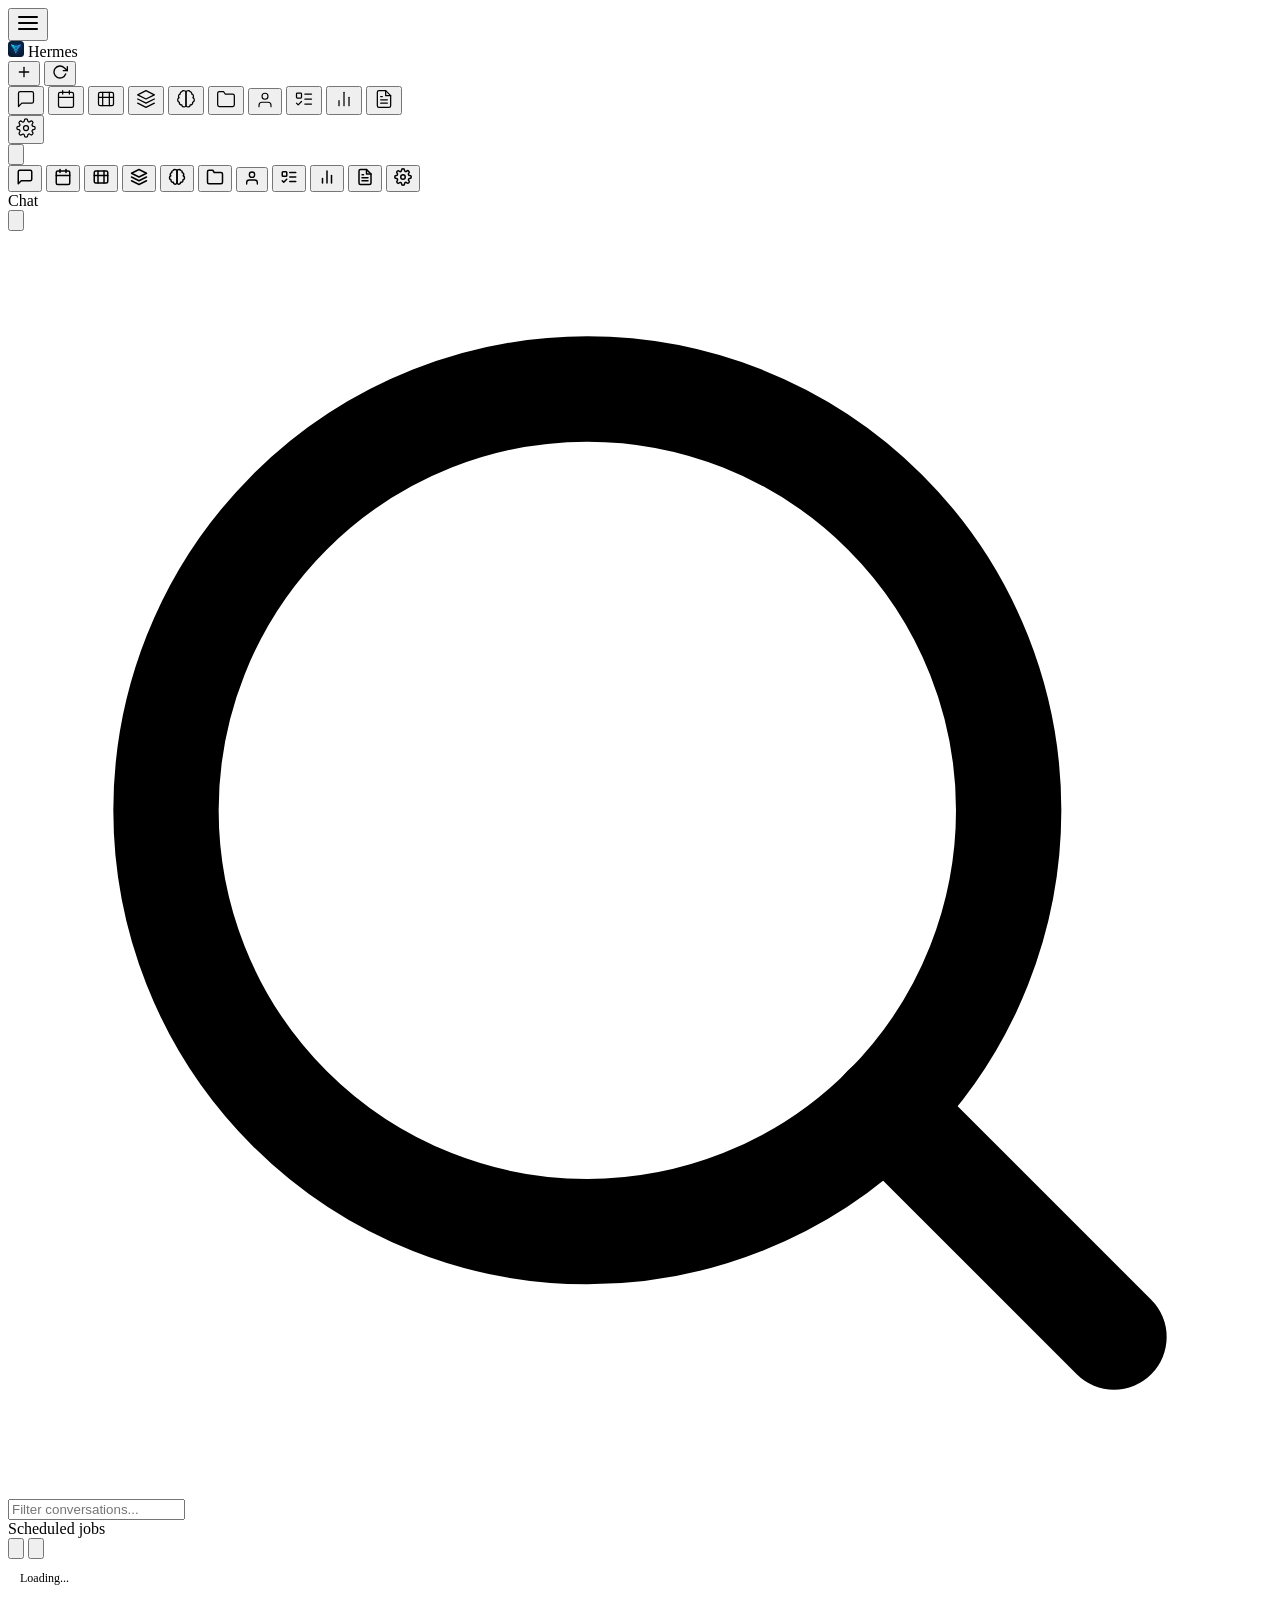
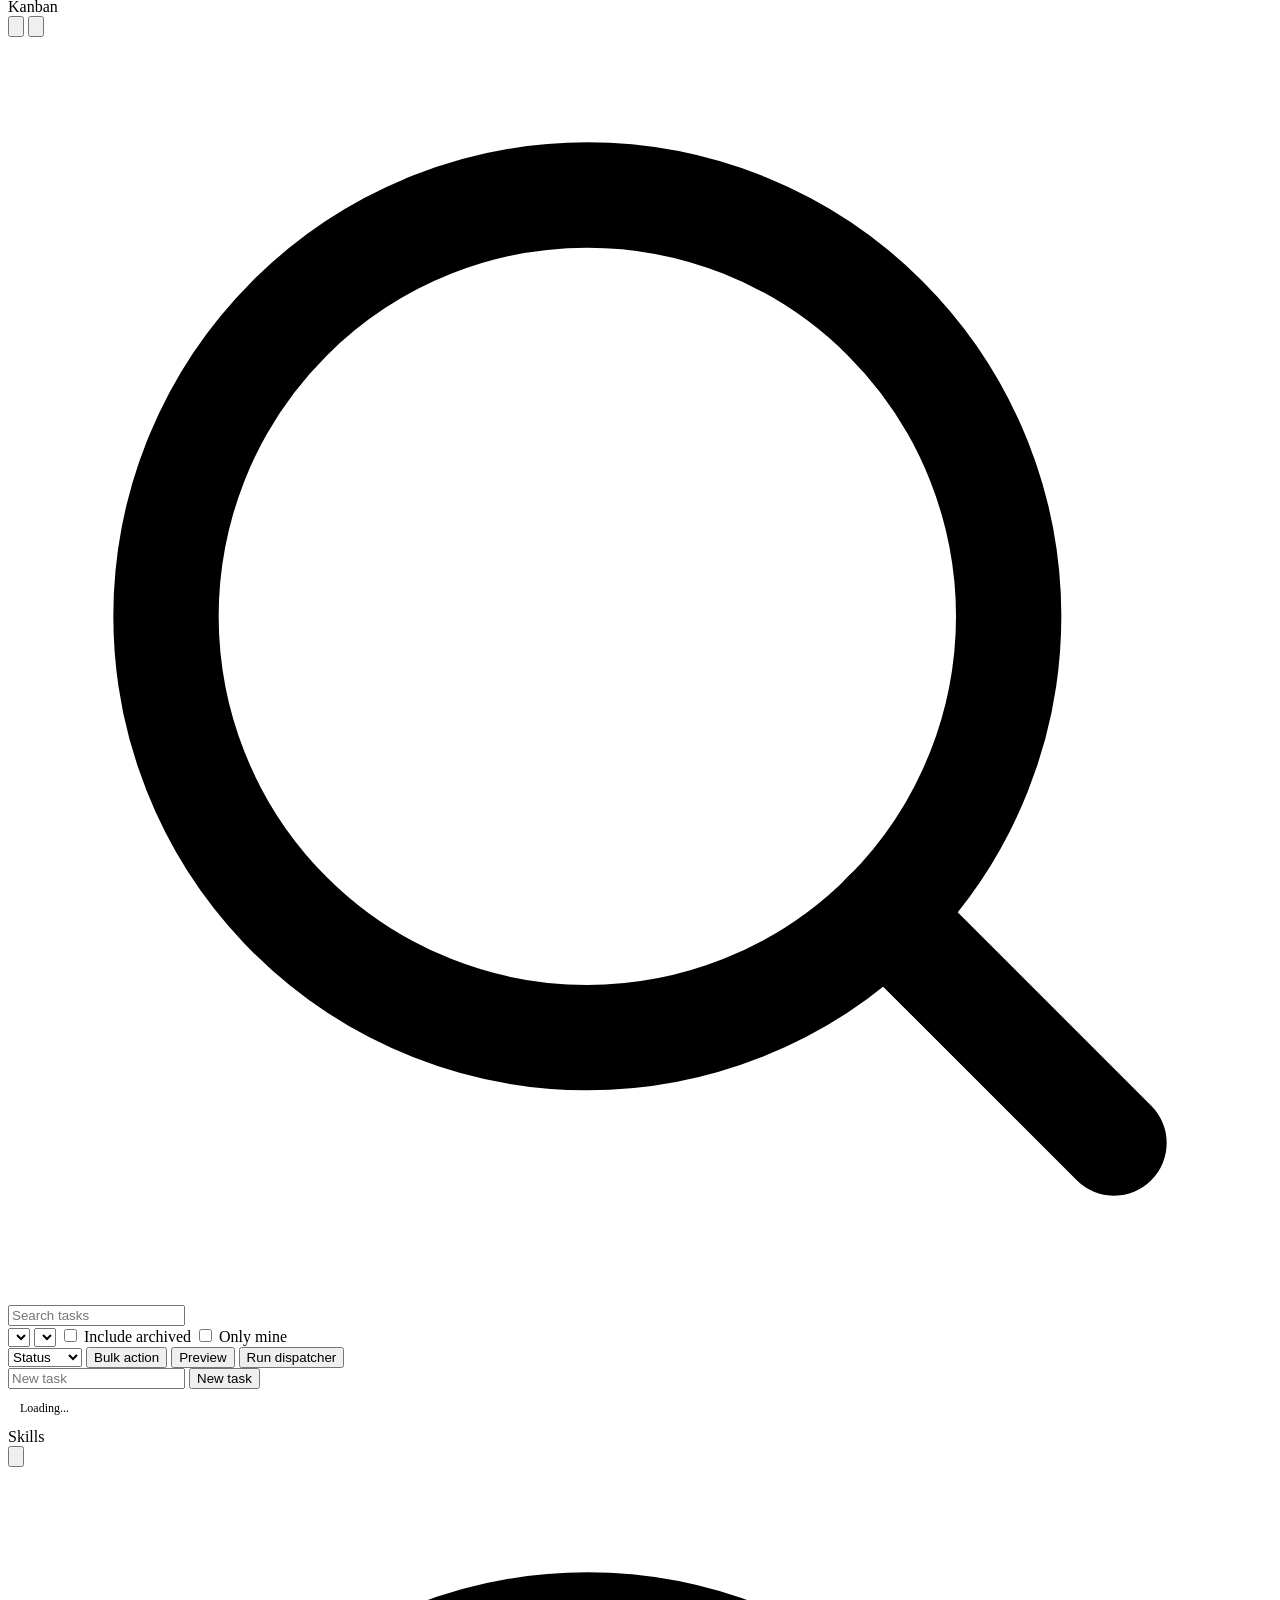
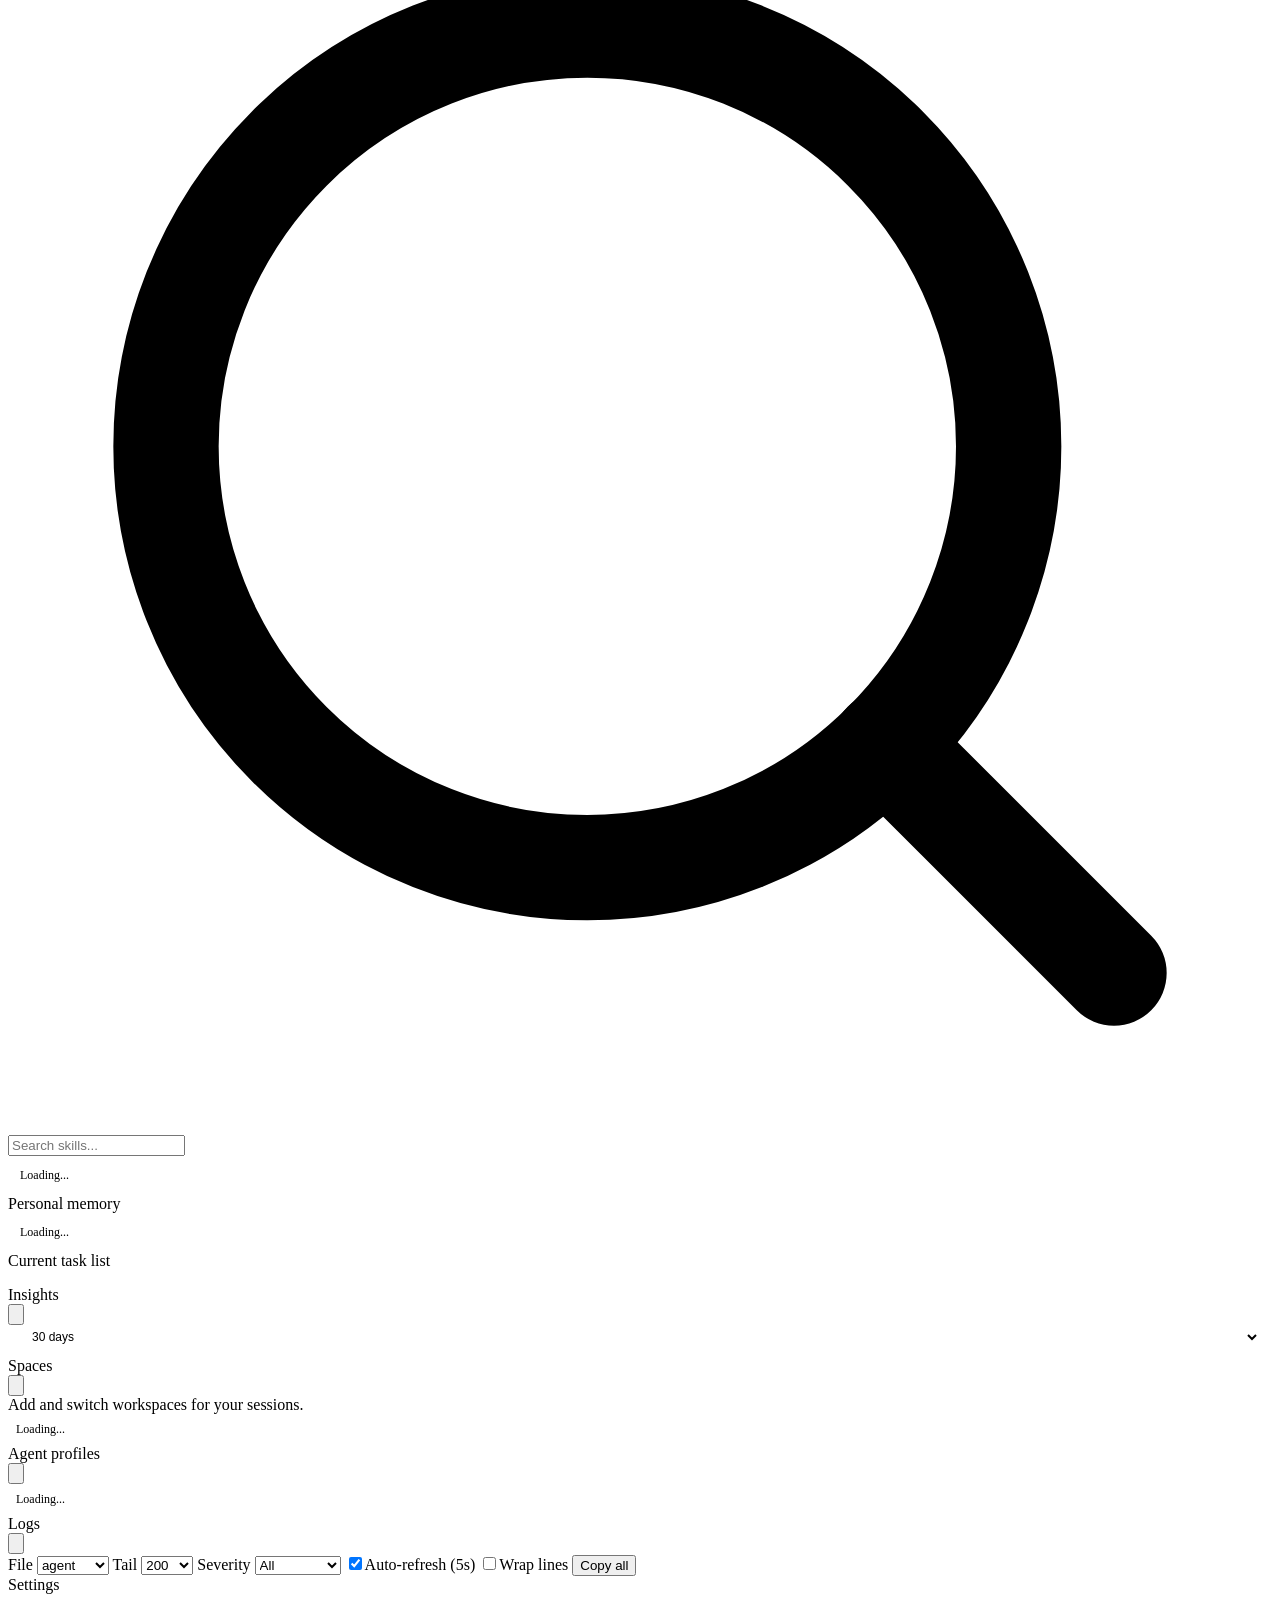
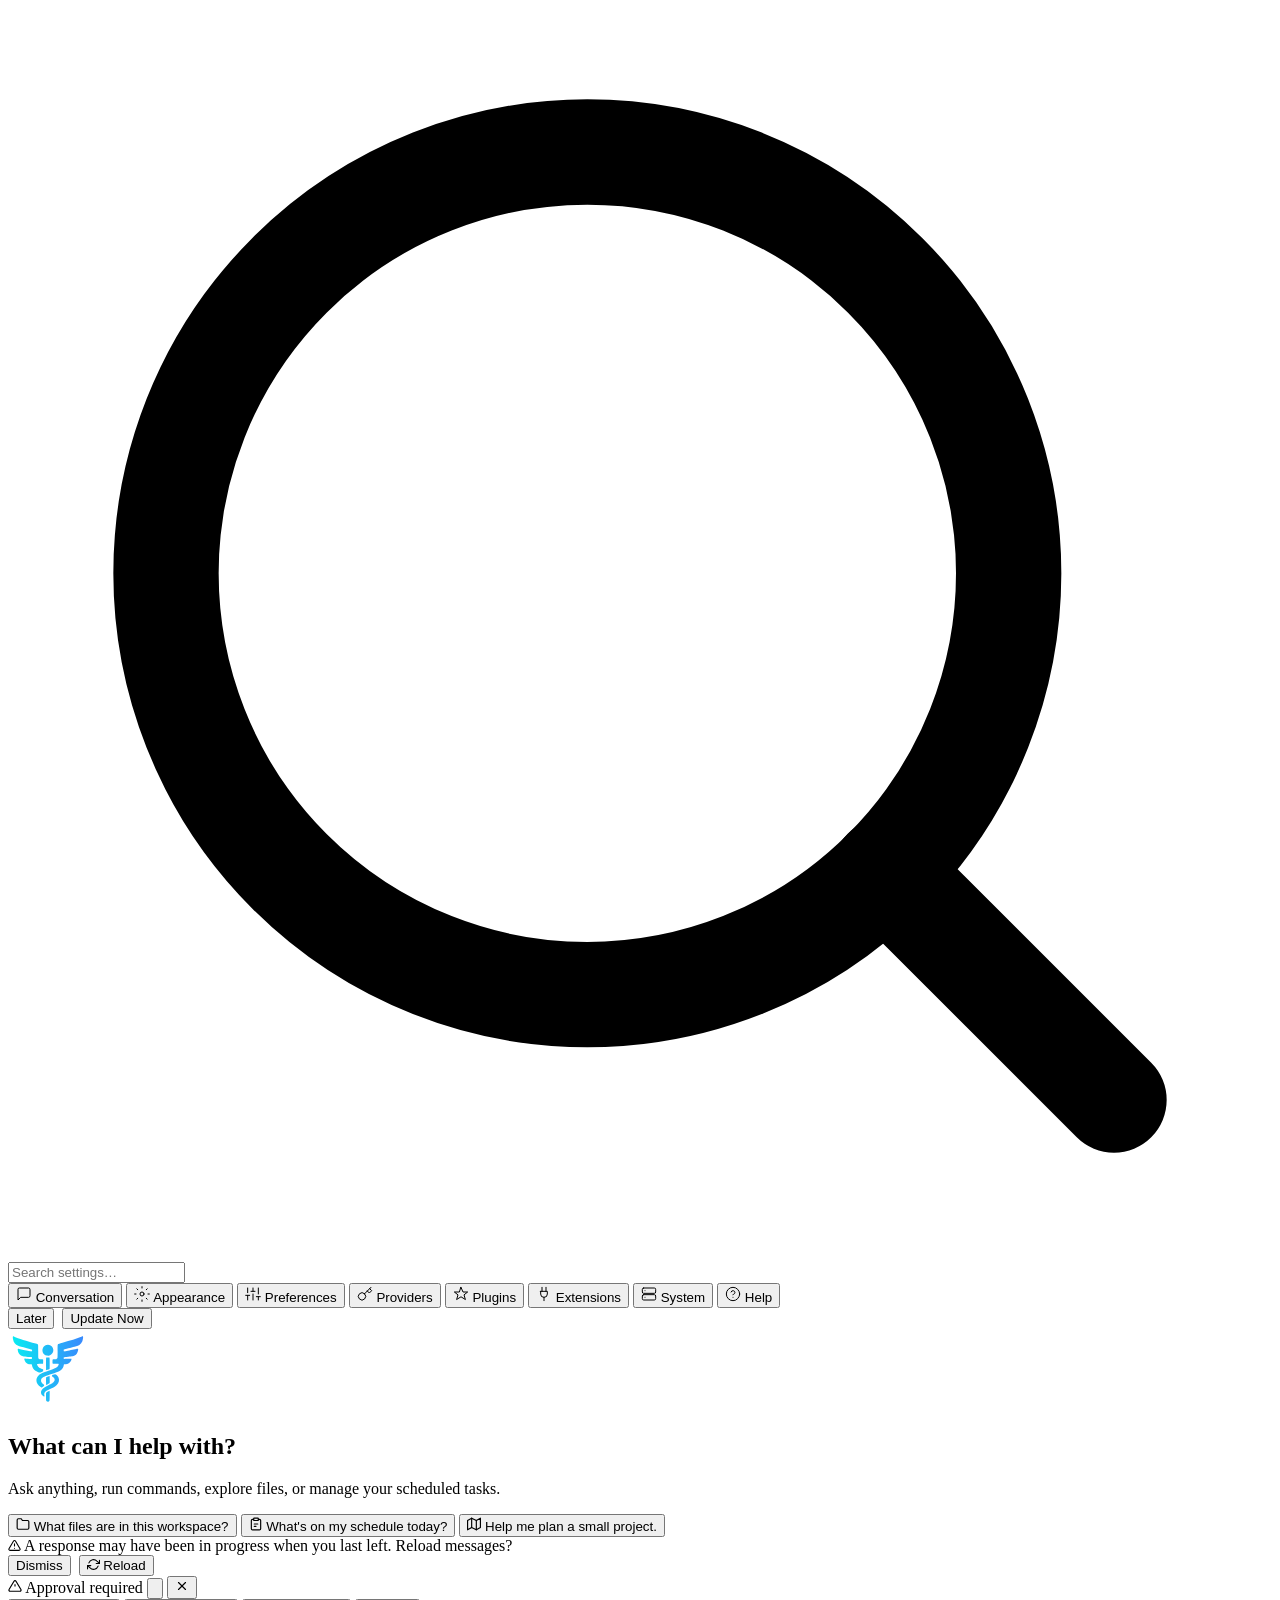
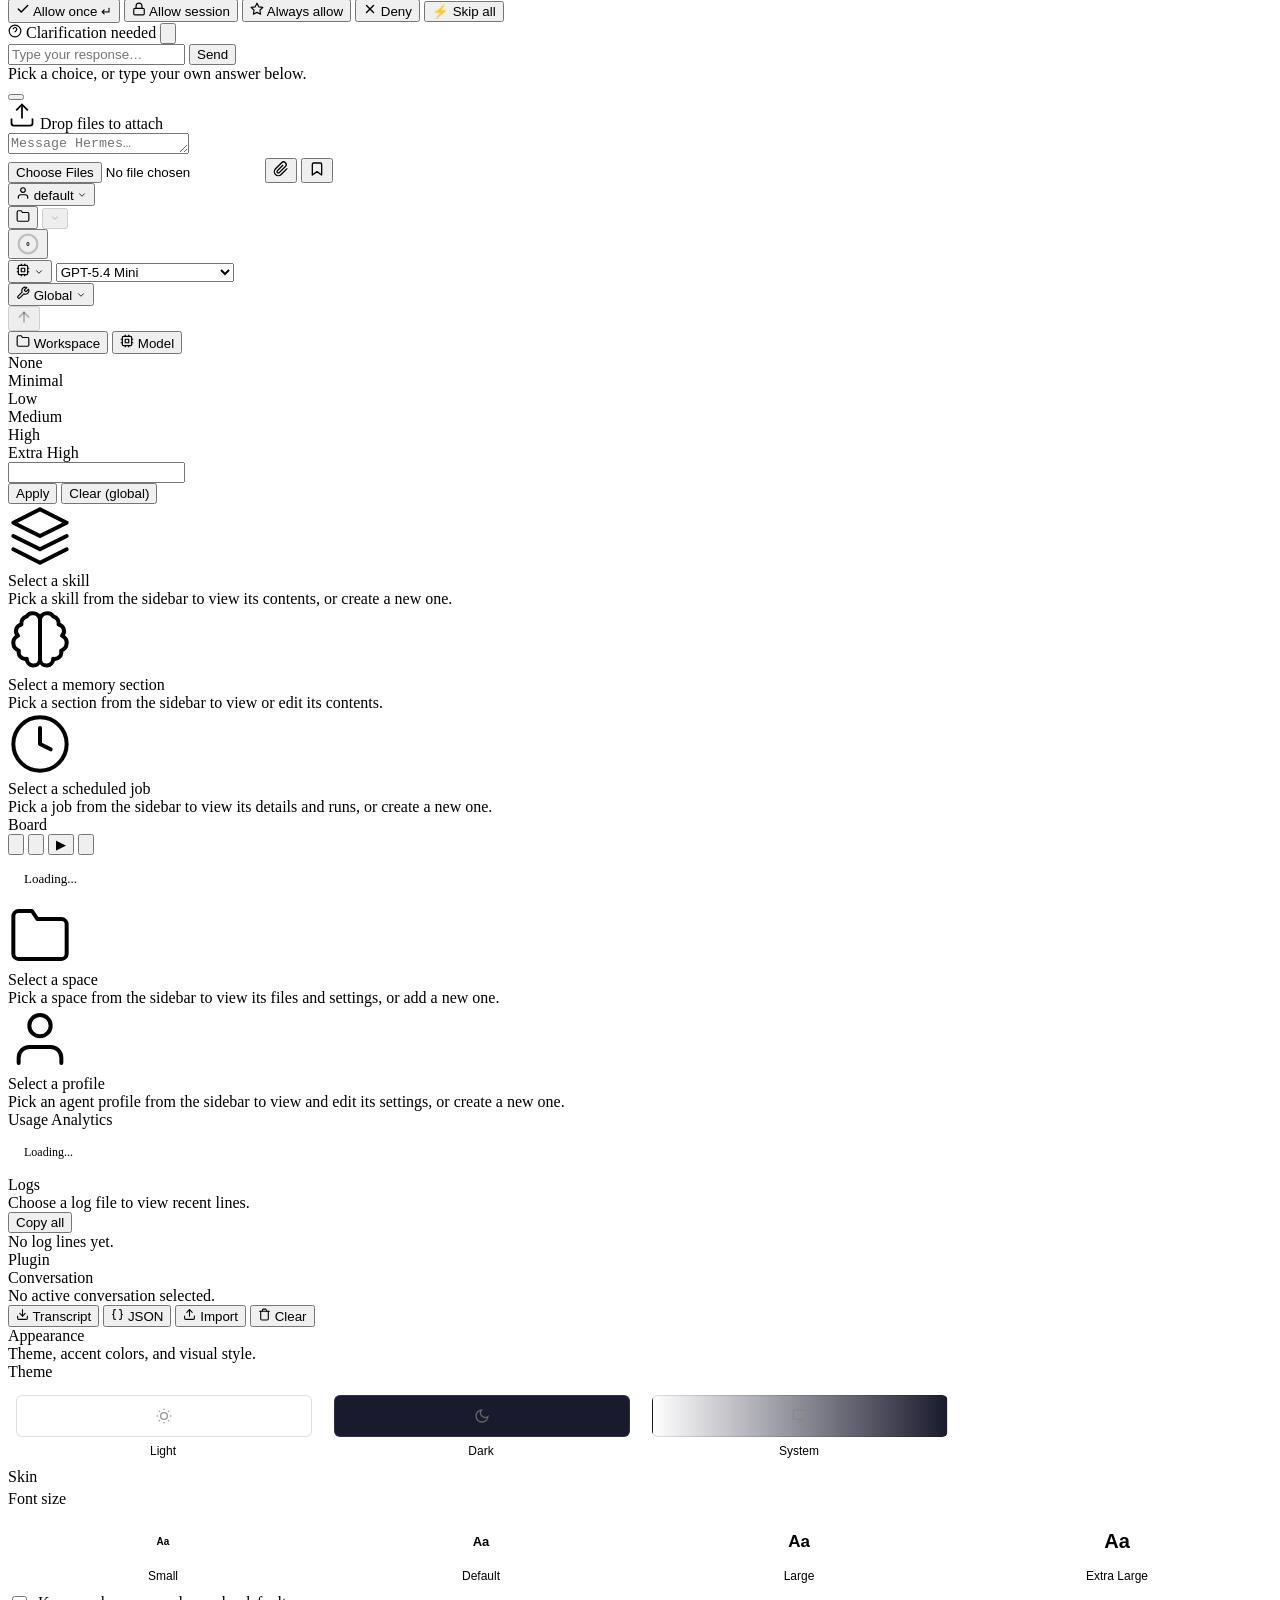
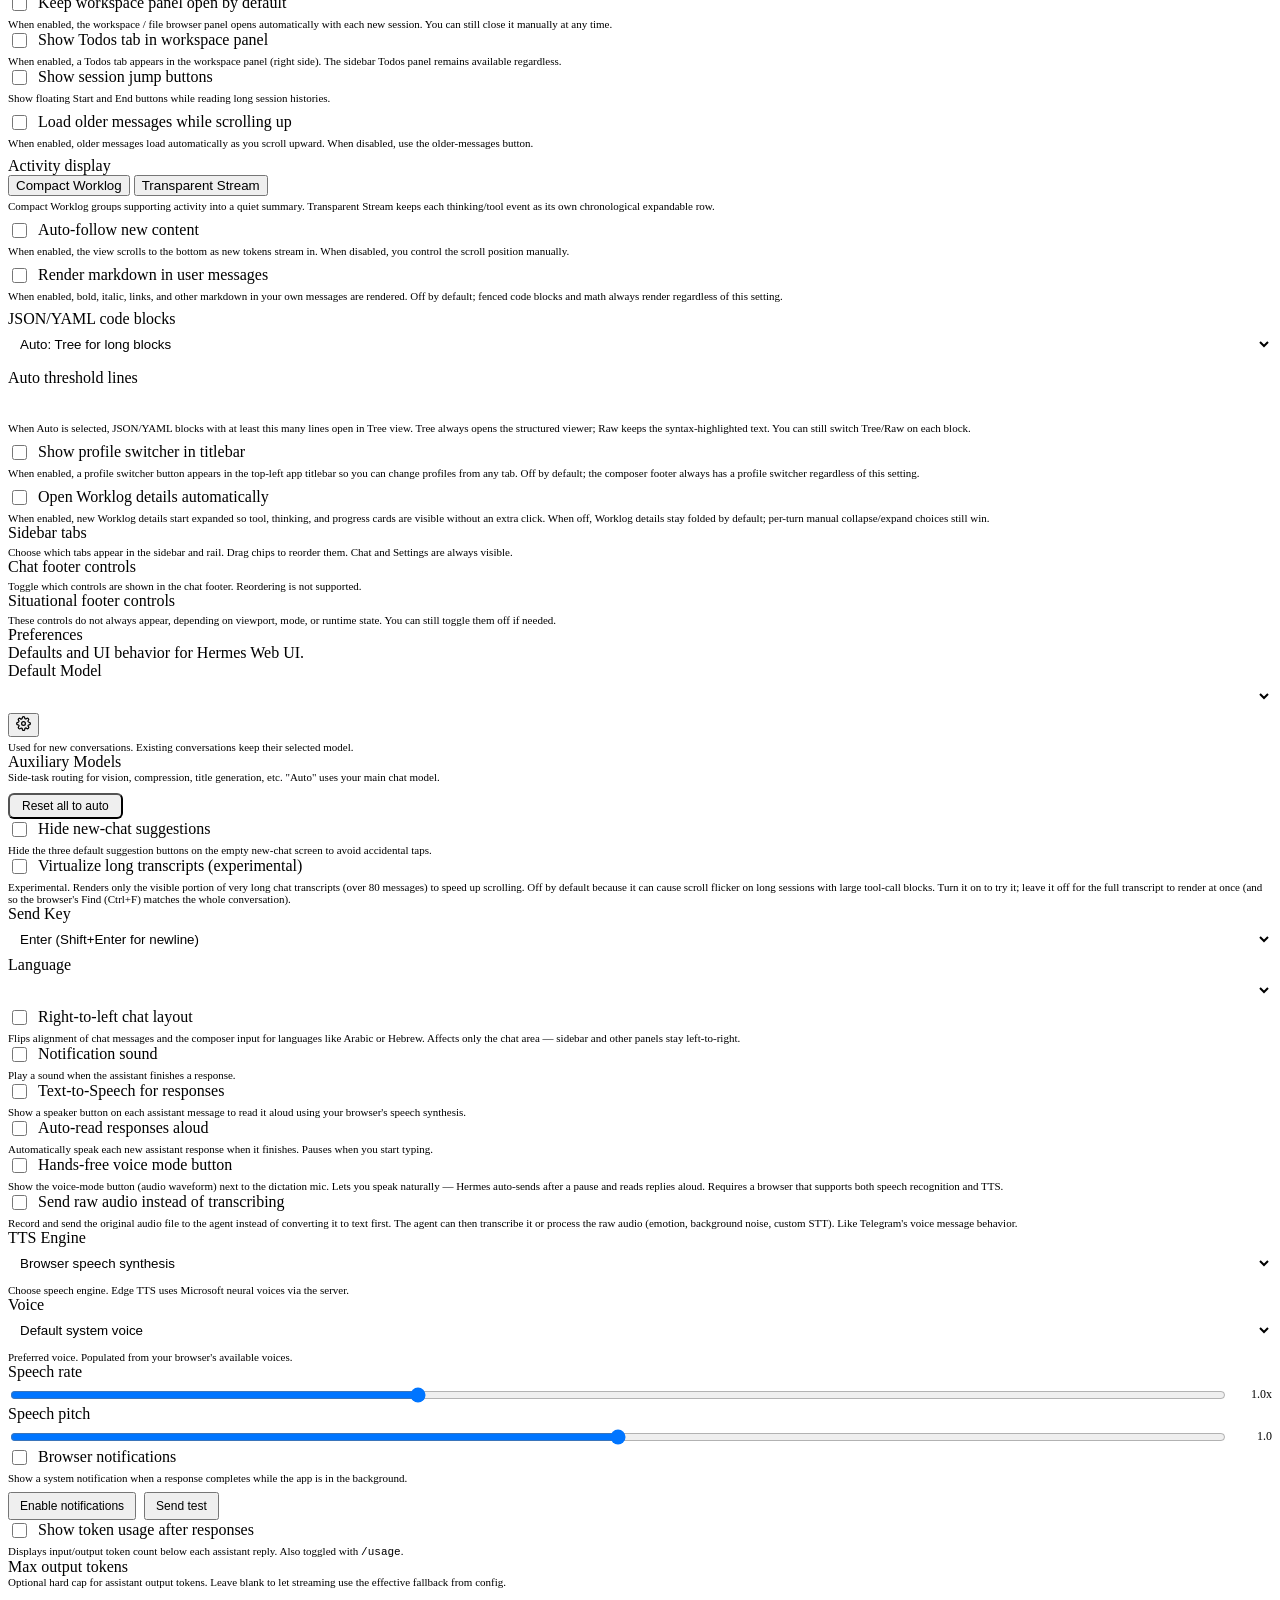
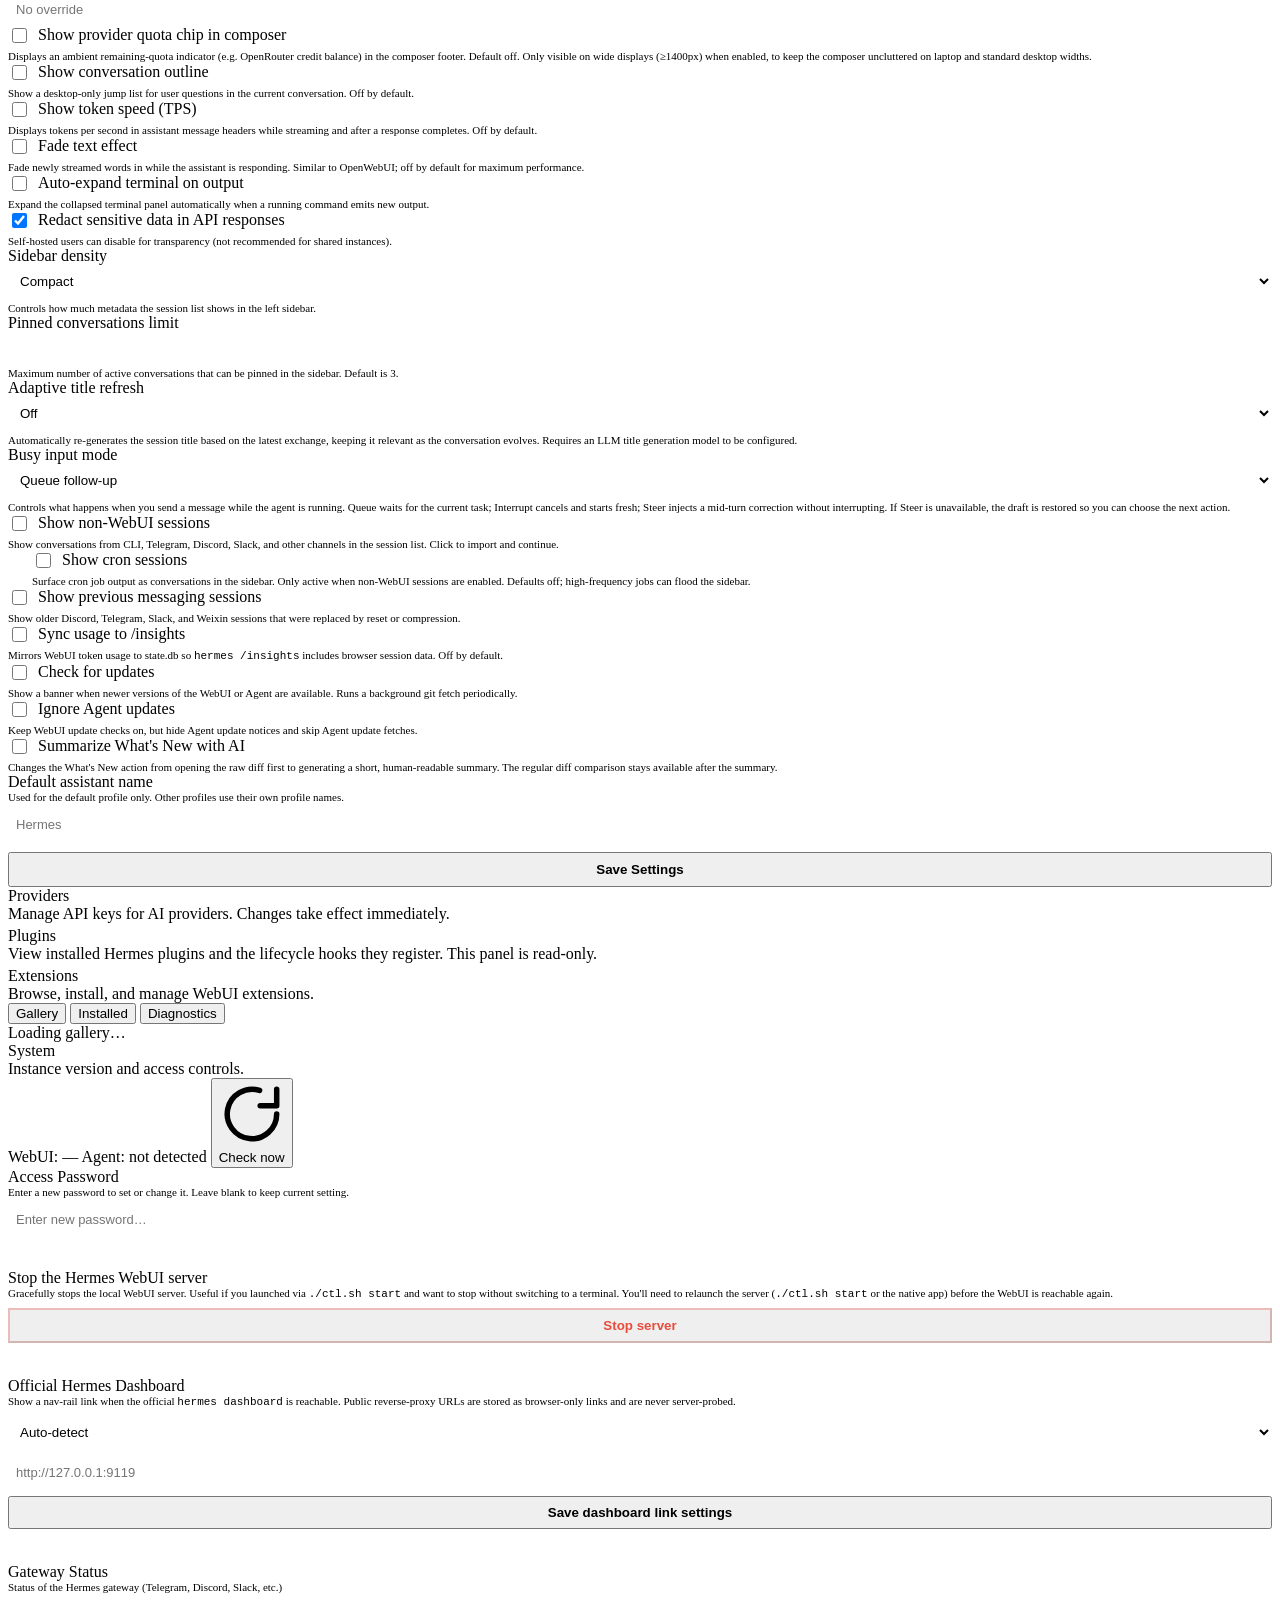
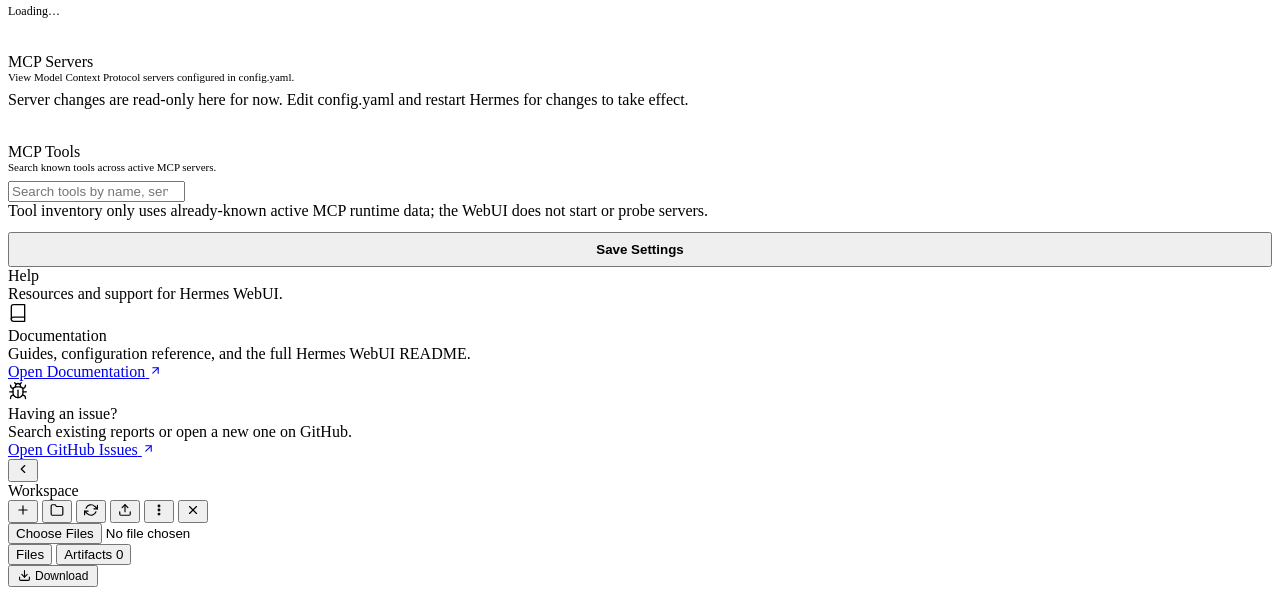
==== static/index.html @ 6e582530 "Merge origin/master: resolve server.py conflict, keep memory reaper threads" ====
<!doctype html>
<html lang="en">
<head>
<meta charset="utf-8">
<meta name="viewport" content="width=device-width, initial-scale=1, maximum-scale=1, user-scalable=no">
<title>Hermes</title>
<!-- base href enables subpath mount support; all static paths must stay relative (no leading slash).
     MUST appear before manifest/favicon links so browsers resolve relative URLs against the
     correct base when the page is served from /session/<id> routes. See #2226. -->
<script>(function(){var path=location.pathname,marker='/session/',i=path.indexOf(marker),p;i>=0?p=(path.slice(0,i+1)||'/'):p=(path.endsWith('/')?path:(path.replace(/\/[^\/]*$/,'/')||'/'));document.write('<base href="'+location.origin+p+'">');})()</script>
<link rel="icon" type="image/svg+xml" href="static/favicon.svg">
<link rel="icon" type="image/png" sizes="32x32" href="static/favicon-32.png">
<link rel="shortcut icon" href="static/favicon.ico">
<link rel="manifest" href="manifest.json" crossorigin="use-credentials">
<meta name="mobile-web-app-capable" content="yes">
<meta name="apple-mobile-web-app-capable" content="yes">
<meta name="apple-mobile-web-app-status-bar-style" content="black-translucent">
<meta name="apple-mobile-web-app-title" content="Hermes">
<link rel="apple-touch-icon" sizes="512x512" href="static/apple-touch-icon.png">
<script>(function(){try{var themes={light:1,dark:1,system:1},skins={codex:1,terracotta:1,default:1,ares:1,mono:1,graphite:1,github:1,slate:1,poseidon:1,sisyphus:1,charizard:1,sienna:1,catppuccin:1,hepburn:1,nous:1,'geist-contrast':1,neon:1,zeus:1,'verdigris':1},legacy={slate:['dark','slate'],solarized:['dark','poseidon'],monokai:['dark','sisyphus'],nord:['dark','slate'],oled:['dark','default']},t=(localStorage.getItem('hermes-theme')||'dark').toLowerCase(),s=(localStorage.getItem('hermes-skin')||'').toLowerCase(),m=legacy[t],theme=m?m[0]:(themes[t]?t:'dark');var pendingExt=s&&s!=='default'&&!skins[s]&&!legacy[s];var skin=skins[s]?s:(pendingExt?s:(m?m[1]:'default'));localStorage.setItem('hermes-theme',theme);localStorage.setItem('hermes-skin',skin);if(theme==='system')theme=window.matchMedia('(prefers-color-scheme:dark)').matches?'dark':'light';if(theme==='dark')document.documentElement.classList.add('dark');if(skin!=='default')document.documentElement.dataset.skin=skin;}catch(e){document.documentElement.classList.add('dark');}})()</script>
<script>(function(){try{var fs=localStorage.getItem('hermes-font-size');if(fs&&fs!=='default')document.documentElement.dataset.fontSize=fs;}catch(e){}})()</script>
<!-- theme-color: surfaces the active app chrome color to native status bars (Safari status bar, PWA, native WKWebView wrappers). Updated dynamically by boot.js when theme/skin changes. The light/dark default values match style.css :root --sidebar / :root.dark --sidebar. -->
<meta name="theme-color" content="#FAF7F0" media="(prefers-color-scheme: light)">
<meta name="theme-color" content="#141425" media="(prefers-color-scheme: dark)">
<meta name="theme-color" id="hermes-theme-color" content="#0D0D1A">
<script>(function(){try{var t=localStorage.getItem('hermes-theme')||'dark';if(t==='system')t=window.matchMedia('(prefers-color-scheme:dark)').matches?'dark':'light';var c=t==='dark'?'#141425':'#FAF7F0';document.querySelectorAll('meta[name="theme-color"]').forEach(function(m){m.setAttribute('content',c);m.removeAttribute('media');});}catch(e){}})()</script>
<script>(function(){try{document.documentElement.dataset.workspacePanel=localStorage.getItem('hermes-webui-workspace-panel')==='open'?'open':'closed';}catch(e){document.documentElement.dataset.workspacePanel='closed';}})()</script>
<script>(function(){try{if(localStorage.getItem('hermes-webui-sidebar-collapsed')==='1')document.documentElement.dataset.sidebarCollapsed='1';}catch(e){}})()</script>
<link rel="preload" href="static/pwa-startup.js?v=__WEBUI_VERSION__" as="script">
<script src="static/pwa-startup.js?v=__WEBUI_VERSION__"></script>
<script>window.__HERMES_CONFIG__={maxUploadBytes:__MAX_UPLOAD_BYTES__,csrfToken:__CSRF_TOKEN_JSON__};</script>
<script>(function(){
  var cfg=window.__HERMES_CONFIG__||{},token=cfg.csrfToken||'';
  if(!token||!window.fetch)return;
  var originalFetch=window.fetch.bind(window);
  function sameOriginUnsafe(input,init){
    var method=((init&&init.method)||(input&&input.method)||'GET').toUpperCase();
    if(!/^(POST|PUT|PATCH|DELETE)$/.test(method))return false;
    try{
      var raw=(typeof input==='string'||input instanceof URL)?input:(input&&input.url)||'';
      var url=new URL(raw,document.baseURI||location.href);
      if(url.origin!==location.origin)return false;
      return !/\/api\/(auth\/login|csp-report)$/.test(url.pathname);
    }catch(_){return false;}
  }
  window.fetch=function(input,init){
    if(sameOriginUnsafe(input,init)){
      var opts=init?Object.assign({},init):{};
      var headers=new Headers(opts.headers!==undefined?opts.headers:((input&&input.headers)||{}));
      if(!headers.has('X-Hermes-CSRF-Token'))headers.set('X-Hermes-CSRF-Token',token);
      opts.headers=headers;
      return originalFetch(input,opts);
    }
    return originalFetch(input,init);
  };
  if(navigator.sendBeacon){
    var originalBeacon=navigator.sendBeacon.bind(navigator);
    navigator.sendBeacon=function(url,data){
      try{
        if(sameOriginUnsafe(url,{method:'POST'})){
          var headers={'X-Hermes-CSRF-Token':token};
          if(data&&data.type)headers['Content-Type']=data.type;
          originalFetch(url,{method:'POST',credentials:'include',headers:headers,body:data,keepalive:true});
          return true;
        }
      }catch(_){}
      return originalBeacon(url,data);
    };
  }
})()</script>
<link rel="stylesheet" href="static/style.css?v=__WEBUI_VERSION__">
  <link rel="stylesheet" href="https://cdn.jsdelivr.net/npm/xterm@5.3.0/css/xterm.css" integrity="sha384-LJcOxlx9IMbNXDqJ2axpfEQKkAYbFjJfhXexLfiRJhjDU81mzgkiQq8rkV0j6dVh" crossorigin="anonymous">
  <!-- KaTeX math rendering CSS (loaded eagerly from vendored assets to prevent font CSP noise) -->
  <link rel="stylesheet" href="static/vendor/katex/0.16.22/katex.min.css">
  <!-- streaming-markdown: incremental DOM-building markdown parser for live streams -->
  <!-- Self-hosted from npm:streaming-markdown@0.2.15 — no CDN dependency.           -->
  <!-- sha384 of smd.min.js @0.2.15: sha384-T6r95ocN9t3W8tUK2Fa6FPaO7bJryyjyW0WCalrUnpgtm2qXr5xcN4vwPYEJ6vHa -->
  <!-- ES module imports do not support the integrity= attribute (W3C limitation);    -->
  <!-- version is pinned in the vendored file path; hash documented above for audit. -->
  <script type="module">
    import * as smd from './static/vendor/smd.min.js';
    // SRI verification happens at the ES module level via importmap or SW; pinning version in URL.
    // sha384 of smd.min.js @0.2.15: sha384-T6r95ocN9t3W8tUK2Fa6FPaO7bJryyjyW0WCalrUnpgtm2qXr5xcN4vwPYEJ6vHa
    window.smd = smd;
  </script>
  <!-- Prism.js syntax highlighting (loaded async, non-blocking) -->
  <!-- SRI removed from prism-tomorrow.min.css — jsdelivr serves different digests across
       edge nodes causing intermittent integrity failures that block syntax highlighting (#1100).
       Version is pinned to @1.29.0 which is sufficient for supply-chain assurance. -->
  <link id="prism-theme" rel="stylesheet" href="https://cdn.jsdelivr.net/npm/prismjs@1.29.0/themes/prism-tomorrow.min.css" crossorigin="anonymous">
  <script src="https://cdn.jsdelivr.net/npm/prismjs@1.29.0/components/prism-core.min.js" integrity="sha384-MXybTpajaBV0AkcBaCPT4KIvo0FzoCiWXgcihYsw4FUkEz0Pv3JGV6tk2G8vJtDc" crossorigin="anonymous" defer></script>
  <script src="https://cdn.jsdelivr.net/npm/prismjs@1.29.0/plugins/autoloader/prism-autoloader.min.js" integrity="sha384-Uq05+JLko69eOiPr39ta9bh7kld5PKZoU+fF7g0EXTAriEollhZ+DrN8Q/Oi8J2Q" crossorigin="anonymous" defer></script>
  <script src="https://cdn.jsdelivr.net/npm/xterm@5.3.0/lib/xterm.js" integrity="sha384-/nfmYPUzWMS6v2atn8hbljz7NE0EI1iGx34lJaNzyVjWGDzMv+ciUZUeJpKA3Glc" crossorigin="anonymous" defer></script>
  <script src="https://cdn.jsdelivr.net/npm/xterm-addon-fit@0.8.0/lib/xterm-addon-fit.js" integrity="sha384-AQLWHRKAgdTxkolJcLOELg4E9rE89CPE2xMy3tIRFn08NcGKPTsELdvKomqji+DL" crossorigin="anonymous" defer></script>
  <script src="https://cdn.jsdelivr.net/npm/xterm-addon-web-links@0.9.0/lib/xterm-addon-web-links.js" integrity="sha384-U4fBROT3kCM582gaYiNaOSQiJbXPzd9SfR1598Y7yeGSYVBzikXrNg0XyuU+mOnl" crossorigin="anonymous" defer></script>
  <!-- PWA service worker registration -->
  <script>
    if ('serviceWorker' in navigator) {
      window.addEventListener('load', function() {
        navigator.serviceWorker.register('sw.js?v=__WEBUI_VERSION__').catch(function(err) {
          console.warn('[pwa] Service worker registration failed:', err);
        });
      });
    }
  </script>
  <script>
    // Salvaged from PR #1721 (@malulian) — RTL bootstrap.
    // Apply saved RTL state synchronously before any chat content paints, so
    // RTL users don't see an LTR flash on initial load.
    (function(){
      try{
        if(localStorage.getItem('hermes-rtl')==='true'){
          document.documentElement.classList.add('chat-content-rtl');
        }
      }catch(_){}
    })();
  </script>
</head>
<body>
<header class="app-titlebar" role="banner">
  <div class="app-titlebar-left">
    <button class="app-titlebar-profile" id="titlebarProfileBtn" type="button" onclick="toggleProfileDropdown(event)" aria-label="Switch profile" style="display:none">
      <span class="app-titlebar-profile-icon" aria-hidden="true"><svg width="14" height="14" viewBox="0 0 24 24" fill="none" stroke="currentColor" stroke-width="2" stroke-linecap="round" stroke-linejoin="round"><path d="M20 21v-2a4 4 0 0 0-4-4H8a4 4 0 0 0-4 4v2"/><circle cx="12" cy="7" r="4"/></svg></span>
      <span class="app-titlebar-profile-label" id="titlebarProfileLabel">default</span>
      <span class="app-titlebar-profile-chevron" aria-hidden="true"><svg width="8" height="8" viewBox="0 0 24 24" fill="none" stroke="currentColor" stroke-width="2" stroke-linecap="round" stroke-linejoin="round"><polyline points="6 9 12 15 18 9"/></svg></span>
    </button>
    <button class="app-titlebar-hamburger has-tooltip has-tooltip--bottom" id="btnHamburger" onclick="toggleMobileSidebar()" type="button" data-tooltip="Menu" aria-label="Menu">
    <svg width="24" height="24" viewBox="0 0 24 24" fill="none" stroke="currentColor" stroke-width="2" stroke-linecap="round" stroke-linejoin="round" aria-hidden="true"><line x1="3" y1="6" x2="21" y2="6"/><line x1="3" y1="12" x2="21" y2="12"/><line x1="3" y1="18" x2="21" y2="18"/></svg>
  </button>
  </div>
  <div class="app-titlebar-inner">
    <span class="app-titlebar-icon" aria-hidden="true">
      <svg xmlns="http://www.w3.org/2000/svg" viewBox="0 0 64 64" width="16" height="16" aria-hidden="true"><defs><linearGradient id="app-titlebar-mark" x1="0" y1="0" x2="1" y2="0"><stop offset="0" stop-color="#08EBF1"/><stop offset="1" stop-color="#3889FD"/></linearGradient><radialGradient id="app-titlebar-tile" cx="50%" cy="42%" r="75%"><stop offset="0%" stop-color="#0D3460"/><stop offset="100%" stop-color="#021128"/></radialGradient></defs><rect width="64" height="64" rx="14.3" fill="url(#app-titlebar-tile)"/><g transform="translate(-8.632 -11.731) scale(0.06483)"><path fill="url(#app-titlebar-mark)" fill-rule="evenodd" d="M630.5 961.9 C634.9 960.7 638.5 957.9 640.5 953.9 C642.5 950.1 643.3 865.1 641.4 864.3 C640 863.8 623.9 872.5 618.2 876.8 C616.4 878.2 613.8 881.2 612.5 883.5 L610 887.7 610 918.4 C610 951.8 610.2 953.1 615.7 958.3 C618.3 960.8 622.4 962.7 625.5 962.9 C626 963 628.3 962.5 630.5 961.9 Z M596 913 C596.8 911.5 596.6 909.4 595.4 904.8 C592.1 892.1 595.4 881.4 605.5 872.1 C612.9 865.4 621.2 860.6 641.1 851.4 C681.3 832.9 691.1 827.1 704.5 813.6 C724.9 793.1 730 768.6 718.9 745.5 C714.9 737.4 705.5 727.4 696.7 722.1 L691.1 718.8 678.3 722.6 C671.3 724.6 664.9 726.8 664.2 727.3 C663.5 727.9 663 730.6 663 734.1 C663 739.9 663.1 740 666.8 741.9 C672.9 745 680.6 752.6 683.4 758.2 C688.9 769.3 686 781.3 675.3 791 C666.4 799.1 662.1 801.7 631.3 817.2 C598.7 833.5 587.2 840.5 578.9 849 C565.9 862.3 561.8 880.1 568.3 894.4 C574.4 907.7 592.4 919.8 596 913 Z M579.8 832.2 C582.7 830.2 586.8 827.3 589 825.8 C592.9 823.1 593 822.9 593 817.2 L593 811.4 586.6 807.2 C578.4 801.8 572.5 795.2 568.7 787.2 C566 781.5 565.8 780.1 566.2 773.5 C566.8 764.5 569.4 759.6 577.8 751.8 C589.1 741.4 603.5 735.3 666 714.8 C687.7 707.6 710.2 699.7 715.9 697.2 C741.9 685.8 757.8 670 764.5 648.7 C765.9 644.4 767 639.2 767 637.1 C767 631.5 768.1 631 777.9 631.6 C801.3 633.2 819.4 623.2 829 603.6 C831.2 599.2 833.5 593.4 834.2 590.7 C835.3 586.4 835.2 585.8 833.4 584 C831.5 582.1 830.8 582 814 583 C804.4 583.5 789.8 584.1 781.5 584.2 L766.5 584.5 766.2 577.9 C766 573.4 766.3 571 767.2 570.2 C767.9 569.6 778.4 568.4 790.4 567.6 C835.7 564.3 849.7 561.9 862.2 555.3 C878.5 546.7 889.5 529.3 893 506.4 C894.1 499.3 894 498.6 892.3 496.8 C890.4 494.9 890 495 865.4 500.4 C838.7 506.3 789.4 516.1 776.8 518.1 C766.3 519.7 766 519.5 766 511.2 C766 507.2 766.5 503.7 767.2 502.8 C767.9 502 771.2 500.7 774.5 500.1 C788.7 497.1 852.9 480.7 868.5 476 C877.9 473.2 889.8 468.8 895 466.3 C903 462.5 905.8 460.4 913.1 453.1 C922.9 443.2 928.3 433.9 932.5 419.5 C935.4 409.5 937.6 393.5 936.6 389.7 C935.3 384.3 933.5 384.5 914.3 392.1 C879.6 406 825.4 423.1 754.6 442.4 C728.5 449.6 719.1 452.5 717.2 454.2 C711.9 459.2 712 457.7 712 516.7 C712 551.6 711.6 572.9 710.9 575.2 C709.6 580 703.8 585.7 699.1 587 C697.1 587.5 689.9 588.2 683 588.6 C674 589.1 670 589.7 668.8 590.8 C667.2 592.1 667 594.3 667 608 C667 621.6 667.2 624.1 668.8 625.8 C670.4 627.8 671.8 627.9 694.9 628.2 C710.4 628.4 719.8 628.9 720.8 629.6 C723.1 631.2 720.6 639.8 715.9 646.9 C706.4 661.1 694.2 667.1 631 689 C581.4 706.1 563.9 713.8 550.3 724.7 C512.3 755 518.4 806 563.1 831.3 C567.7 833.9 572.2 836 573.1 836 C573.9 836 577 834.3 579.8 832.2 Z M626.3 807.4 C633.5 803.8 640.2 800.1 641.1 799.4 C642.5 798.1 642.7 794.2 642.5 766.5 C642.5 749.2 642.1 734.7 641.7 734.4 C641 733.7 613.6 743.6 611.2 745.3 C610.3 746 610 754.1 610 779.5 C610 797.7 610.3 813 610.7 813.3 C611.8 814.5 612.7 814.1 626.3 807.4 Z M571.1 699.2 L584.5 693.4 584.8 685.5 C585 681.2 584.7 677.3 584.1 676.7 C583.6 676.2 579.9 674.7 575.8 673.3 C567.5 670.5 554.7 664.2 548.4 660 C538.6 653.2 530.5 640.3 531.2 632.6 L531.5 629.5 541 628.9 C546.2 628.5 557.7 628.2 566.5 628.1 C577.6 628 583 627.6 583.8 626.8 C585.5 625.1 585.5 591.6 583.8 590.3 C583.1 589.7 576.5 589 569.1 588.6 C555.2 587.9 550.4 586.7 546.1 582.7 C541 578 541 578.1 541 518.8 C541 466.4 540.9 463.3 539 459.3 C536.5 453.7 533.3 451.9 518.7 448.1 C442.4 428 363.2 402.9 330.3 388.3 C322.4 384.9 322 384.8 319.5 386.4 C317.3 387.9 317 388.7 317 393.9 C317 397.1 317.7 403.5 318.5 408.1 C324.3 439.3 338.4 458 364.5 469.2 C374.6 473.5 396.4 479.7 441.3 491 C464.8 496.9 484.7 502.3 485.5 503 C486.6 503.9 487 506.3 487 511.2 C487 519.5 486.6 519.8 476.7 518.1 C461.5 515.5 412.5 505.6 391.5 500.9 C379.4 498.2 368.3 495.7 366.7 495.3 C364.8 494.9 363.3 495.3 361.9 496.6 C360 498.3 359.9 499.2 360.5 505.4 C362.5 526 373.6 544.9 388.9 554 C401.6 561.5 417.9 564.4 468 568.1 C477.1 568.7 485.1 569.7 485.8 570.3 C487.5 571.7 487.4 582.4 485.6 583.9 C484.2 585.1 473.4 584.7 432.5 582.4 C422.2 581.8 421.4 581.9 419.7 583.8 C417.9 585.8 417.9 586.1 419.5 591.6 C424.1 607.4 434.2 620.5 446.4 626.5 C455.1 630.8 461.3 632 474.1 632 C479.5 632 484.1 632.4 484.4 632.9 C484.8 633.4 485.6 637.4 486.4 641.7 C489.7 660.4 500.4 676.9 516.5 688 C526.3 694.7 549.1 704.8 555.1 704.9 C556.5 705 563.7 702.4 571.1 699.2 Z M628.9 678.9 C635.3 676.6 641 674.2 641.5 673.5 C643.1 671.6 642.5 576.3 640.9 574.4 C639.4 572.5 613.1 572.3 611.2 574.2 C610.3 575.1 610 588.7 610 629 C610 658.5 610.3 683 610.7 683.4 C611.8 684.5 616 683.5 628.9 678.9 Z M636.1 556 C654.1 552.6 669.6 536.9 673.6 517.8 C677.9 497.7 668.2 476.3 650 465.8 C636.2 457.8 615.8 458 601.7 466.3 C595.3 470.1 586.1 480.5 582.7 487.8 C570 514.9 585.4 547.4 614.7 555.5 C620.6 557.1 629 557.3 636.1 556 Z"/></g></svg>
    </span>
    <span class="app-titlebar-title" id="appTitlebarTitle">Hermes</span>
    <span class="app-titlebar-sub" id="appTitlebarSub" hidden></span>
  </div>
  <div class="app-titlebar-spacer" aria-hidden="true"></div>
  <button class="app-titlebar-new-chat" id="btnTitlebarNewChat" onclick="$('btnNewChat') && $('btnNewChat').click()" type="button" aria-label="New conversation" data-i18n-title="new_conversation" data-i18n-aria-label="new_conversation" title="New conversation">
    <svg viewBox="0 0 24 24" fill="none" stroke="currentColor" stroke-width="2" stroke-linecap="round" stroke-linejoin="round" aria-hidden="true" width="16" height="16">
      <line x1="12" y1="5" x2="12" y2="19"/>
      <line x1="5" y1="12" x2="19" y2="12"/>
    </svg>
  </button>
  <button class="app-titlebar-reload" id="btnReload" onclick="window.location.reload()" type="button" aria-label="Reload" title="Reload page">
    <svg viewBox="0 0 24 24" fill="none" stroke="currentColor" stroke-width="2" stroke-linecap="round" stroke-linejoin="round" aria-hidden="true" width="16" height="16">
      <polyline points="23 4 23 10 17 10"/>
      <path d="M20.49 15a9 9 0 1 1-2.12-9.36L23 10"/>
    </svg>
  </button>
</header>
<div class="layout">
  <nav class="rail" aria-label="Primary navigation">
    <button class="rail-btn nav-tab active has-tooltip" data-panel="chat" onclick="switchPanel('chat',{fromRailClick:true})" data-tooltip="Chat" data-i18n-title="tab_chat" aria-label="Chat"><svg width="20" height="20" viewBox="0 0 24 24" fill="none" stroke="currentColor" stroke-width="1.5" stroke-linecap="round" stroke-linejoin="round" aria-hidden="true"><path d="M21 15a2 2 0 0 1-2 2H7l-4 4V5a2 2 0 0 1 2-2h14a2 2 0 0 1 2 2z"/></svg></button>
    <button class="rail-btn nav-tab has-tooltip" data-panel="tasks" onclick="switchPanel('tasks',{fromRailClick:true})" data-tooltip="Tasks" data-i18n-title="tab_tasks" aria-label="Tasks"><svg width="20" height="20" viewBox="0 0 24 24" fill="none" stroke="currentColor" stroke-width="1.5" stroke-linecap="round" stroke-linejoin="round" aria-hidden="true"><rect x="3" y="4" width="18" height="18" rx="2"/><line x1="16" y1="2" x2="16" y2="6"/><line x1="8" y1="2" x2="8" y2="6"/><line x1="3" y1="10" x2="21" y2="10"/></svg></button>
    <button class="rail-btn nav-tab has-tooltip" data-panel="kanban" onclick="switchPanel('kanban',{fromRailClick:true})" data-tooltip="Kanban" data-i18n-title="tab_kanban" aria-label="Kanban"><svg width="20" height="20" viewBox="0 0 24 24" fill="none" stroke="currentColor" stroke-width="1.5" stroke-linecap="round" stroke-linejoin="round" aria-hidden="true"><rect x="3" y="4" width="18" height="16" rx="2"/><path d="M8 4v16"/><path d="M16 4v16"/><path d="M3 10h18"/></svg></button>
    <button class="rail-btn nav-tab has-tooltip" data-panel="skills" onclick="switchPanel('skills',{fromRailClick:true})" data-tooltip="Skills" data-i18n-title="tab_skills" aria-label="Skills"><svg width="20" height="20" viewBox="0 0 24 24" fill="none" stroke="currentColor" stroke-width="1.5" stroke-linecap="round" stroke-linejoin="round" aria-hidden="true"><path d="M12 2L2 7l10 5 10-5-10-5z"/><path d="M2 17l10 5 10-5"/><path d="M2 12l10 5 10-5"/></svg></button>
    <button class="rail-btn nav-tab has-tooltip" data-panel="memory" onclick="switchPanel('memory',{fromRailClick:true})" data-tooltip="Memory" data-i18n-title="tab_memory" aria-label="Memory"><svg width="20" height="20" viewBox="0 0 24 24" fill="none" stroke="currentColor" stroke-width="1.5" stroke-linecap="round" stroke-linejoin="round" aria-hidden="true"><path d="M9.5 2A2.5 2.5 0 0 1 12 4.5v15a2.5 2.5 0 0 1-4.96-.44 2.5 2.5 0 0 1-2.96-3.08 3 3 0 0 1-.34-5.58 2.5 2.5 0 0 1 1.32-4.24 2.5 2.5 0 0 1 1.98-3A2.5 2.5 0 0 1 9.5 2z"/><path d="M14.5 2A2.5 2.5 0 0 0 12 4.5v15a2.5 2.5 0 0 0 4.96-.44 2.5 2.5 0 0 0 2.96-3.08 3 3 0 0 0 .34-5.58 2.5 2.5 0 0 0-1.32-4.24 2.5 2.5 0 0 0-1.98-3A2.5 2.5 0 0 0 14.5 2z"/></svg></button>
    <button class="rail-btn nav-tab has-tooltip" data-panel="workspaces" onclick="switchPanel('workspaces',{fromRailClick:true})" data-tooltip="Spaces" data-i18n-title="tab_workspaces" aria-label="Spaces"><svg width="20" height="20" viewBox="0 0 24 24" fill="none" stroke="currentColor" stroke-width="1.5" stroke-linecap="round" stroke-linejoin="round" aria-hidden="true"><path d="M22 19a2 2 0 0 1-2 2H4a2 2 0 0 1-2-2V5a2 2 0 0 1 2-2h5l2 3h9a2 2 0 0 1 2 2z"/></svg></button>
    <button class="rail-btn nav-tab has-tooltip" data-panel="profiles" onclick="switchPanel('profiles',{fromRailClick:true})" data-tooltip="Agent profiles" data-i18n-title="tab_profiles" aria-label="Agent profiles"><svg width="18" height="18" viewBox="0 0 24 24" fill="none" stroke="currentColor" stroke-width="1.5" stroke-linecap="round" stroke-linejoin="round"><path d="M20 21v-2a4 4 0 0 0-4-4H8a4 4 0 0 0-4 4v2"/><circle cx="12" cy="7" r="4"/></svg></button>
    <button class="rail-btn nav-tab has-tooltip" data-panel="todos" onclick="switchPanel('todos',{fromRailClick:true})" data-tooltip="Current task list" data-i18n-title="tab_todos" aria-label="Todos"><svg width="20" height="20" viewBox="0 0 24 24" fill="none" stroke="currentColor" stroke-width="1.5" stroke-linecap="round" stroke-linejoin="round" aria-hidden="true"><rect x="3" y="5" width="6" height="6" rx="1"/><path d="m3 17 2 2 4-4"/><path d="M13 6h8"/><path d="M13 12h8"/><path d="M13 18h8"/></svg></button>
    <button class="rail-btn nav-tab has-tooltip" data-panel="insights" onclick="switchPanel('insights',{fromRailClick:true})" data-tooltip="Insights" data-i18n-title="tab_insights" aria-label="Insights"><svg width="20" height="20" viewBox="0 0 24 24" fill="none" stroke="currentColor" stroke-width="1.5" stroke-linecap="round" stroke-linejoin="round" aria-hidden="true"><path d="M18 20V10"/><path d="M12 20V4"/><path d="M6 20v-6"/></svg></button>
    <button class="rail-btn nav-tab dashboard-link has-tooltip" id="dashboardRailBtn" data-dashboard-link style="display:none" onclick="openHermesDashboard(event)" data-tooltip="Hermes Dashboard" data-i18n-title="tab_dashboard" aria-label="Hermes Dashboard"><svg width="20" height="20" viewBox="0 0 24 24" fill="none" stroke="currentColor" stroke-width="1.5" stroke-linecap="round" stroke-linejoin="round" aria-hidden="true"><rect x="3" y="3" width="18" height="18" rx="2"/><path d="M3 9h18"/><path d="M9 21V9"/></svg><span class="dashboard-external-badge" aria-hidden="true"></span></button>
    <button class="rail-btn nav-tab has-tooltip" data-panel="logs" onclick="switchPanel('logs',{fromRailClick:true})" data-tooltip="Logs" data-i18n-title="tab_logs" aria-label="Logs"><svg width="20" height="20" viewBox="0 0 24 24" fill="none" stroke="currentColor" stroke-width="1.5" stroke-linecap="round" stroke-linejoin="round" aria-hidden="true"><path d="M14 2H6a2 2 0 0 0-2 2v16a2 2 0 0 0 2 2h12a2 2 0 0 0 2-2V8z"/><path d="M14 2v6h6"/><path d="M8 13h8"/><path d="M8 17h8"/><path d="M8 9h2"/></svg></button>
    <div class="rail-spacer"></div>
    <button class="rail-btn nav-tab has-tooltip" data-panel="settings" onclick="switchPanel('settings',{fromRailClick:true})" data-tooltip="Settings" data-i18n-title="tab_settings" aria-label="Settings"><svg width="20" height="20" viewBox="0 0 24 24" fill="none" stroke="currentColor" stroke-width="1.5" stroke-linecap="round" stroke-linejoin="round" aria-hidden="true"><circle cx="12" cy="12" r="3"/><path d="M19.4 15a1.65 1.65 0 0 0 .33 1.82l.06.06a2 2 0 0 1-2.83 2.83l-.06-.06a1.65 1.65 0 0 0-1.82-.33 1.65 1.65 0 0 0-1 1.51V21a2 2 0 0 1-4 0v-.09A1.65 1.65 0 0 0 9 19.4a1.65 1.65 0 0 0-1.82.33l-.06.06a2 2 0 0 1-2.83-2.83l.06-.06a1.65 1.65 0 0 0 .33-1.82 1.65 1.65 0 0 0-1.51-1H3a2 2 0 0 1 0-4h.09A1.65 1.65 0 0 0 4.6 9a1.65 1.65 0 0 0-.33-1.82l-.06-.06a2 2 0 0 1 2.83-2.83l.06.06a1.65 1.65 0 0 0 1.82.33H9a1.65 1.65 0 0 0 1-1.51V3a2 2 0 0 1 4 0v.09a1.65 1.65 0 0 0 1 1.51 1.65 1.65 0 0 0 1.82-.33l.06-.06a2 2 0 0 1 2.83 2.83l-.06.06a1.65 1.65 0 0 0-.33 1.82V9a1.65 1.65 0 0 0 1.51 1H21a2 2 0 0 1 0 4h-.09a1.65 1.65 0 0 0-1.51 1z"/></svg><span class="auth-warning-badge" id="authWarningBadgeDesktop" style="display:none;position:absolute;top:4px;right:4px;width:8px;height:8px;border-radius:50%;background:#e05"></span></button>
  </nav>
  <aside class="sidebar">
    <button class="panel-head-btn mobile-sidebar-close has-tooltip has-tooltip--bottom-right" type="button" onclick="closeMobileSidebar()" data-tooltip="Close menu" data-i18n-title="close_menu" aria-label="Close menu" data-i18n-aria-label="close_menu">
      <svg viewBox="0 0 24 24" fill="none" stroke="currentColor" stroke-width="2.2" stroke-linecap="round" stroke-linejoin="round" aria-hidden="true"><line x1="18" y1="6" x2="6" y2="18"/><line x1="6" y1="6" x2="18" y2="18"/></svg>
    </button>
    <div class="sidebar-nav">
      <button class="nav-tab active has-tooltip has-tooltip--bottom" data-panel="chat" data-label="Chat" onclick="switchPanel('chat',{fromRailClick:true})" data-tooltip="Chat" data-i18n-title="tab_chat"><svg width="18" height="18" viewBox="0 0 24 24" fill="none" stroke="currentColor" stroke-width="2" stroke-linecap="round" stroke-linejoin="round" aria-hidden="true"><path d="M21 15a2 2 0 0 1-2 2H7l-4 4V5a2 2 0 0 1 2-2h14a2 2 0 0 1 2 2z"/></svg></button>
      <button class="nav-tab has-tooltip has-tooltip--bottom" data-panel="tasks" data-label="Tasks" onclick="switchPanel('tasks',{fromRailClick:true})" data-tooltip="Tasks" data-i18n-title="tab_tasks"><svg width="18" height="18" viewBox="0 0 24 24" fill="none" stroke="currentColor" stroke-width="2" stroke-linecap="round" stroke-linejoin="round" aria-hidden="true"><rect x="3" y="4" width="18" height="18" rx="2"/><line x1="16" y1="2" x2="16" y2="6"/><line x1="8" y1="2" x2="8" y2="6"/><line x1="3" y1="10" x2="21" y2="10"/></svg></button>
      <button class="nav-tab has-tooltip has-tooltip--bottom" data-panel="kanban" data-label="Kanban" onclick="switchPanel('kanban',{fromRailClick:true})" data-tooltip="Kanban" data-i18n-title="tab_kanban"><svg width="18" height="18" viewBox="0 0 24 24" fill="none" stroke="currentColor" stroke-width="2" stroke-linecap="round" stroke-linejoin="round" aria-hidden="true"><rect x="3" y="4" width="18" height="16" rx="2"/><path d="M8 4v16"/><path d="M16 4v16"/><path d="M3 10h18"/></svg></button>
      <button class="nav-tab has-tooltip has-tooltip--bottom" data-panel="skills" data-label="Skills" onclick="switchPanel('skills',{fromRailClick:true})" data-tooltip="Skills" data-i18n-title="tab_skills"><svg width="18" height="18" viewBox="0 0 24 24" fill="none" stroke="currentColor" stroke-width="2" stroke-linecap="round" stroke-linejoin="round" aria-hidden="true"><path d="M12 2L2 7l10 5 10-5-10-5z"/><path d="M2 17l10 5 10-5"/><path d="M2 12l10 5 10-5"/></svg></button>
      <button class="nav-tab has-tooltip has-tooltip--bottom" data-panel="memory" data-label="Memory" onclick="switchPanel('memory',{fromRailClick:true})" data-tooltip="Memory" data-i18n-title="tab_memory"><svg width="18" height="18" viewBox="0 0 24 24" fill="none" stroke="currentColor" stroke-width="2" stroke-linecap="round" stroke-linejoin="round" aria-hidden="true"><path d="M9.5 2A2.5 2.5 0 0 1 12 4.5v15a2.5 2.5 0 0 1-4.96-.44 2.5 2.5 0 0 1-2.96-3.08 3 3 0 0 1-.34-5.58 2.5 2.5 0 0 1 1.32-4.24 2.5 2.5 0 0 1 1.98-3A2.5 2.5 0 0 1 9.5 2z"/><path d="M14.5 2A2.5 2.5 0 0 0 12 4.5v15a2.5 2.5 0 0 0 4.96-.44 2.5 2.5 0 0 0 2.96-3.08 3 3 0 0 0 .34-5.58 2.5 2.5 0 0 0-1.32-4.24 2.5 2.5 0 0 0-1.98-3A2.5 2.5 0 0 0 14.5 2z"/></svg></button>
      <button class="nav-tab has-tooltip has-tooltip--bottom" data-panel="workspaces" data-label="Spaces" onclick="switchPanel('workspaces',{fromRailClick:true})" data-tooltip="Spaces" data-i18n-title="tab_workspaces"><svg width="18" height="18" viewBox="0 0 24 24" fill="none" stroke="currentColor" stroke-width="2" stroke-linecap="round" stroke-linejoin="round" aria-hidden="true"><path d="M22 19a2 2 0 0 1-2 2H4a2 2 0 0 1-2-2V5a2 2 0 0 1 2-2h5l2 3h9a2 2 0 0 1 2 2z"/></svg></button>
      <button class="nav-tab has-tooltip has-tooltip--bottom" data-panel="profiles" data-label="Profiles" onclick="switchPanel('profiles',{fromRailClick:true})" data-tooltip="Agent profiles" data-i18n-title="tab_profiles"><svg width="16" height="16" viewBox="0 0 24 24" fill="none" stroke="currentColor" stroke-width="2" stroke-linecap="round" stroke-linejoin="round"><path d="M20 21v-2a4 4 0 0 0-4-4H8a4 4 0 0 0-4 4v2"/><circle cx="12" cy="7" r="4"/></svg></button>
      <button class="nav-tab has-tooltip has-tooltip--bottom" data-panel="todos" data-label="Todos" onclick="switchPanel('todos',{fromRailClick:true})" data-tooltip="Current task list" data-i18n-title="tab_todos"><svg width="18" height="18" viewBox="0 0 24 24" fill="none" stroke="currentColor" stroke-width="2" stroke-linecap="round" stroke-linejoin="round" aria-hidden="true"><rect x="3" y="5" width="6" height="6" rx="1"/><path d="m3 17 2 2 4-4"/><path d="M13 6h8"/><path d="M13 12h8"/><path d="M13 18h8"/></svg></button>
      <button class="nav-tab has-tooltip has-tooltip--bottom" data-panel="insights" data-label="Insights" onclick="switchPanel('insights',{fromRailClick:true})" data-tooltip="Insights" data-i18n-title="tab_insights"><svg width="18" height="18" viewBox="0 0 24 24" fill="none" stroke="currentColor" stroke-width="2" stroke-linecap="round" stroke-linejoin="round" aria-hidden="true"><path d="M18 20V10"/><path d="M12 20V4"/><path d="M6 20v-6"/></svg></button>
      <button class="nav-tab dashboard-link has-tooltip has-tooltip--bottom" id="dashboardMobileBtn" data-dashboard-link data-label="Dashboard" style="display:none" onclick="openHermesDashboard(event)" data-tooltip="Hermes Dashboard" data-i18n-title="tab_dashboard"><svg width="18" height="18" viewBox="0 0 24 24" fill="none" stroke="currentColor" stroke-width="2" stroke-linecap="round" stroke-linejoin="round" aria-hidden="true"><rect x="3" y="3" width="18" height="18" rx="2"/><path d="M3 9h18"/><path d="M9 21V9"/></svg><span class="dashboard-external-badge" aria-hidden="true"></span></button>
      <button class="nav-tab has-tooltip has-tooltip--bottom" data-panel="logs" data-label="Logs" onclick="switchPanel('logs',{fromRailClick:true})" data-tooltip="Logs" data-i18n-title="tab_logs"><svg width="18" height="18" viewBox="0 0 24 24" fill="none" stroke="currentColor" stroke-width="2" stroke-linecap="round" stroke-linejoin="round" aria-hidden="true"><path d="M14 2H6a2 2 0 0 0-2 2v16a2 2 0 0 0 2 2h12a2 2 0 0 0 2-2V8z"/><path d="M14 2v6h6"/><path d="M8 13h8"/><path d="M8 17h8"/><path d="M8 9h2"/></svg></button>
      <!-- Settings button mirrored here for mobile (rail is desktop-only via @media >=768px). Keep in sync with rail entry. -->
      <button class="nav-tab has-tooltip has-tooltip--bottom" data-panel="settings" onclick="switchPanel('settings',{fromRailClick:true})" data-tooltip="Settings" data-i18n-title="tab_settings" style="position:relative"><svg width="18" height="18" viewBox="0 0 24 24" fill="none" stroke="currentColor" stroke-width="2" stroke-linecap="round" stroke-linejoin="round" aria-hidden="true"><circle cx="12" cy="12" r="3"/><path d="M19.4 15a1.65 1.65 0 0 0 .33 1.82l.06.06a2 2 0 0 1-2.83 2.83l-.06-.06a1.65 1.65 0 0 0-1.82-.33 1.65 1.65 0 0 0-1 1.51V21a2 2 0 0 1-4 0v-.09A1.65 1.65 0 0 0 9 19.4a1.65 1.65 0 0 0-1.82.33l-.06.06a2 2 0 0 1-2.83-2.83l.06-.06a1.65 1.65 0 0 0 .33-1.82 1.65 1.65 0 0 0-1.51-1H3a2 2 0 0 1 0-4h.09A1.65 1.65 0 0 0 4.6 9a1.65 1.65 0 0 0-.33-1.82l-.06-.06a2 2 0 0 1 2.83-2.83l.06.06a1.65 1.65 0 0 0 1.82.33H9a1.65 1.65 0 0 0 1-1.51V3a2 2 0 0 1 4 0v.09a1.65 1.65 0 0 0 1 1.51 1.65 1.65 0 0 0 1.82-.33l.06-.06a2 2 0 0 1 2.83 2.83l-.06.06a1.65 1.65 0 0 0-.33 1.82V9a1.65 1.65 0 0 0 1.51 1H21a2 2 0 0 1 0 4h-.09a1.65 1.65 0 0 0-1.51 1z"/></svg><span class="auth-warning-badge" id="authWarningBadgeMobile" style="display:none;position:absolute;top:4px;right:4px;width:8px;height:8px;border-radius:50%;background:#e05"></span></button>
    </div>
    <!-- Flash-prevention: apply hidden tab visibility from localStorage synchronously
         before any paint. Mirrors the theme/skin/font-size inline scripts in <head>.
         The boot.js _restoreTabVisibility IIFE is a secondary fallback that also
         handles the active-tab switch. -->
    <script>(function(){try{var fixed=new Set(['chat','settings']);var clean=function(v){var o=[];if(!Array.isArray(v))return o;v.forEach(function(id){if(typeof id!=='string')return;id=id.trim();if(!id||fixed.has(id)||o.indexOf(id)!==-1)return;o.push(id);});return o;};var reorder=function(order){order=clean(order);if(!order.length)return;['.rail','.sidebar-nav'].forEach(function(sel){var c=document.querySelector(sel);if(!c)return;var available=[];c.querySelectorAll('.nav-tab[data-panel]').forEach(function(el){var id=el.dataset.panel;if(!id||fixed.has(id)||el.classList.contains('dashboard-link')||el.hasAttribute('data-dashboard-link'))return;if(available.indexOf(id)===-1)available.push(id);});var final=[];order.forEach(function(id){if(available.indexOf(id)!==-1&&final.indexOf(id)===-1)final.push(id);});available.forEach(function(id){if(final.indexOf(id)===-1)final.push(id);});var anchor=Array.prototype.find.call(c.children,function(el){if(el.classList&&el.classList.contains('rail-spacer'))return true;if(el.classList&&el.classList.contains('dashboard-link'))return true;if(el.hasAttribute&&el.hasAttribute('data-dashboard-link'))return true;return el.dataset&&el.dataset.panel==='settings';});final.forEach(function(id){var el=c.querySelector('.nav-tab[data-panel="'+id+'"]');if(el)c.insertBefore(el,anchor||null);});});};var o=localStorage.getItem('hermes-webui-tab-order');if(o)reorder(JSON.parse(o));var h=localStorage.getItem('hermes-webui-hidden-tabs');if(!h)return;var p=clean(JSON.parse(h));p.forEach(function(id){document.querySelectorAll('[data-panel="'+id+'"]').forEach(function(el){el.classList.add('nav-tab-hidden');});});try{var ac=document.querySelector('.rail .rail-btn.nav-tab.active[data-panel]')||document.querySelector('.sidebar-nav .nav-tab.active[data-panel]');if(ac&&ac.classList.contains('nav-tab-hidden')){ac.classList.remove('active');var c=document.querySelector('.rail .rail-btn.nav-tab[data-panel="chat"]')||document.querySelector('.sidebar-nav .nav-tab[data-panel="chat"]');if(c)c.classList.add('active');}}catch(_){}}catch(e){}})();</script>
    <!-- Chat panel -->
    <div class="panel-view active" id="panelChat">
      <div class="panel-head">
        <span data-i18n="tab_chat">Chat</span>
        <div class="panel-head-actions">
          <button class="panel-head-btn has-tooltip has-tooltip--bottom-right" id="btnNewChat" data-tooltip="New conversation (Cmd+K)" data-i18n-title="new_conversation" aria-label="New conversation">
            <svg viewBox="0 0 24 24" fill="none" stroke="currentColor" stroke-width="2" stroke-linecap="round" stroke-linejoin="round" aria-hidden="true"><line x1="12" y1="5" x2="12" y2="19"/><line x1="5" y1="12" x2="19" y2="12"/></svg>
          </button>
        </div>
      </div>
      <div class="session-search sidebar-search"><div class="session-search-field"><svg class="sidebar-search-icon" viewBox="0 0 24 24" fill="none" stroke="currentColor" stroke-width="2" stroke-linecap="round" stroke-linejoin="round" aria-hidden="true"><circle cx="11" cy="11" r="8"/><path d="M21 21l-4.35-4.35"/></svg><input id="sessionSearch" placeholder="Filter conversations..." data-i18n-placeholder="filter_conversations" oninput="filterSessions()" autocomplete="off"><button type="button" id="sessionSearchClear" class="session-search-clear has-tooltip has-tooltip--bottom-right" aria-label="Clear conversation filter" data-tooltip="Clear conversation filter" onclick="clearSessionSearch()" hidden><svg viewBox="0 0 24 24" fill="none" stroke="currentColor" stroke-width="2.4" stroke-linecap="round" stroke-linejoin="round" aria-hidden="true"><line x1="18" y1="6" x2="6" y2="18"/><line x1="6" y1="6" x2="18" y2="18"/></svg></button></div></div>
      <div class="session-list" id="sessionList"></div>
    </div>
    <!-- Tasks (cron) panel -->
    <div class="panel-view" id="panelTasks">
      <div class="panel-head">
        <span data-i18n="scheduled_jobs">Scheduled jobs</span>
        <div class="panel-head-actions">
          <button class="panel-head-btn has-tooltip has-tooltip--bottom" id="cronRefreshBtn" onclick="loadCrons(true)" data-tooltip="Refresh job list" aria-label="Refresh job list"><svg viewBox="0 0 24 24" fill="none" stroke="currentColor" stroke-width="2" stroke-linecap="round" stroke-linejoin="round" aria-hidden="true"><polyline points="23 4 23 10 17 10"/><path d="M20.49 15a9 9 0 1 1-2.12-9.36L23 10"/></svg></button>
          <button class="panel-head-btn has-tooltip has-tooltip--bottom" onclick="openCronCreate()" data-tooltip="New job" data-i18n-title="new_job" aria-label="New job"><svg viewBox="0 0 24 24" fill="none" stroke="currentColor" stroke-width="2" stroke-linecap="round" stroke-linejoin="round" aria-hidden="true"><line x1="12" y1="5" x2="12" y2="19"/><line x1="5" y1="12" x2="19" y2="12"/></svg></button>
        </div>
      </div>
      <div id="cronGatewayNotice" class="detail-alert cron-gateway-notice" style="display:none"></div>
      <div class="cron-list" id="cronList"><div style="padding:12px;color:var(--muted);font-size:12px" data-i18n="loading">Loading...</div></div>
    </div>
    <!-- Kanban panel -->
    <div class="panel-view" id="panelKanban">
      <div class="panel-head">
        <span data-i18n="tab_kanban">Kanban</span>
        <div class="panel-head-actions">
          <button class="panel-head-btn has-tooltip has-tooltip--bottom" id="kanbanNewTaskBtn" onclick="openKanbanCreate()" data-tooltip="New task" data-i18n-title="kanban_new_task" aria-label="New task"><svg viewBox="0 0 24 24" fill="none" stroke="currentColor" stroke-width="2" stroke-linecap="round" stroke-linejoin="round" aria-hidden="true"><line x1="12" y1="5" x2="12" y2="19"/><line x1="5" y1="12" x2="19" y2="12"/></svg></button>
          <button class="panel-head-btn has-tooltip has-tooltip--bottom" id="kanbanRefreshBtn" onclick="loadKanban(true)" data-tooltip="Refresh" data-i18n-title="kanban_refresh" aria-label="Refresh"><svg viewBox="0 0 24 24" fill="none" stroke="currentColor" stroke-width="2" stroke-linecap="round" stroke-linejoin="round" aria-hidden="true"><polyline points="23 4 23 10 17 10"/><path d="M20.49 15a9 9 0 1 1-2.12-9.36L23 10"/></svg></button>
        </div>
      </div>
      <div class="kanban-filter-stack">
        <div class="sidebar-search"><svg class="sidebar-search-icon" viewBox="0 0 24 24" fill="none" stroke="currentColor" stroke-width="2" stroke-linecap="round" stroke-linejoin="round" aria-hidden="true"><circle cx="11" cy="11" r="8"/><path d="M21 21l-4.35-4.35"/></svg><input id="kanbanSearch" placeholder="Search tasks" data-i18n-placeholder="kanban_search_tasks" oninput="filterKanban()"></div>
        <select id="kanbanAssigneeFilter" onchange="loadKanban(true)" aria-label="Assignee filter"></select>
        <select id="kanbanTenantFilter" onchange="loadKanban(true)" aria-label="Tenant filter"></select>
        <label class="kanban-check"><input id="kanbanIncludeArchived" type="checkbox" onchange="loadKanban(true)"> <span data-i18n="kanban_include_archived">Include archived</span></label>
        <label class="kanban-check"><input id="kanbanOnlyMine" type="checkbox" onchange="loadKanban(true)"> <span data-i18n="kanban_only_mine">Only mine</span></label>
        <div id="kanbanStats" class="kanban-stats" aria-live="polite"></div>
        <div id="kanbanBulkBar" class="kanban-bulk-bar">
          <select id="kanbanBulkStatus" aria-label="Bulk status"><option value="">Status</option><option value="ready">Ready</option><option value="blocked">Blocked</option><option value="done">Done</option><option value="archived">Archived</option></select>
          <button class="btn secondary" onclick="bulkUpdateKanban()" data-i18n="kanban_bulk_action">Bulk action</button>
          <button class="btn secondary kanban-nudge-dispatch-btn" onclick="nudgeKanbanDispatcher()" data-i18n="kanban_nudge_dispatcher" title="Dry-run: shows what would be claimed without spawning workers">Preview</button>
          <button class="btn primary kanban-run-dispatch-btn" onclick="runKanbanDispatcher()" data-i18n="kanban_run_dispatcher" title="Claims Ready tasks and spawns worker subprocesses">Run dispatcher</button>
        </div>
        <div class="kanban-new-task-row">
          <input id="kanbanNewTaskTitle" placeholder="New task" data-i18n-placeholder="kanban_new_task" onkeydown="if(event.key==='Enter')createKanbanTask()">
          <button class="btn secondary" onclick="createKanbanTask()" data-i18n="kanban_new_task">New task</button>
        </div>
      </div>
      <div class="kanban-summary" id="kanbanSummary"></div>
      <div class="kanban-list" id="kanbanList"><div style="padding:12px;color:var(--muted);font-size:12px" data-i18n="loading">Loading...</div></div>
    </div>
    <!-- Skills panel -->
    <div class="panel-view" id="panelSkills">
      <div class="panel-head">
        <span data-i18n="tab_skills">Skills</span>
        <div class="panel-head-actions">
          <button class="panel-head-btn has-tooltip has-tooltip--bottom" onclick="openSkillCreate()" data-tooltip="New skill" data-i18n-title="new_skill" aria-label="New skill"><svg viewBox="0 0 24 24" fill="none" stroke="currentColor" stroke-width="2" stroke-linecap="round" stroke-linejoin="round" aria-hidden="true"><line x1="12" y1="5" x2="12" y2="19"/><line x1="5" y1="12" x2="19" y2="12"/></svg></button>
        </div>
      </div>
      <div class="skills-search sidebar-search"><svg class="sidebar-search-icon" viewBox="0 0 24 24" fill="none" stroke="currentColor" stroke-width="2" stroke-linecap="round" stroke-linejoin="round" aria-hidden="true"><circle cx="11" cy="11" r="8"/><path d="M21 21l-4.35-4.35"/></svg><input id="skillsSearch" placeholder="Search skills..." data-i18n-placeholder="search_skills" oninput="filterSkills()"></div>
      <div class="skills-list" id="skillsList"><div style="padding:12px;color:var(--muted);font-size:12px" data-i18n="loading">Loading...</div></div>
    </div>
    <!-- Memory panel -->
    <div class="panel-view" id="panelMemory">
      <div class="panel-head">
        <span data-i18n="personal_memory">Personal memory</span>
      </div>
      <div class="side-menu" id="memoryPanel"><div style="padding:12px;color:var(--muted);font-size:12px" data-i18n="loading">Loading...</div></div>
    </div>
    <!-- Todo panel -->
    <div class="panel-view" id="panelTodos">
      <div class="panel-head">
        <span data-i18n="current_task_list">Current task list</span>
      </div>
      <div id="todoPanel" style="flex:1;overflow-y:auto;padding:8px 12px"></div>
    </div>
    <!-- Insights panel -->
    <div class="panel-view" id="panelInsights">
      <div class="panel-head">
        <span data-i18n="tab_insights">Insights</span>
        <div class="panel-head-actions">
          <button class="panel-head-btn has-tooltip has-tooltip--bottom" id="insightsRefreshBtn" onclick="loadInsights(true)" data-tooltip="Refresh" aria-label="Refresh"><svg viewBox="0 0 24 24" fill="none" stroke="currentColor" stroke-width="2" stroke-linecap="round" stroke-linejoin="round" aria-hidden="true"><polyline points="23 4 23 10 17 10"/><path d="M20.49 15a9 9 0 1 1-2.12-9.36L23 10"/></svg></button>
        </div>
      </div>
      <div class="panel-head-sub" style="padding:0 12px 8px">
        <select id="insightsPeriod" onchange="loadInsights()" style="width:100%;background:var(--input-bg);color:var(--text);border:1px solid var(--border);border-radius:6px;padding:4px 8px;font-size:12px">
          <option value="7">7 days</option>
          <option value="30" selected>30 days</option>
          <option value="90">90 days</option>
          <option value="365">365 days</option>
        </select>
      </div>
    </div>
    <!-- Workspaces panel -->
    <div class="panel-view" id="panelWorkspaces">
      <div class="panel-head">
        <span data-i18n="tab_workspaces">Spaces</span>
        <div class="panel-head-actions">
          <button class="panel-head-btn has-tooltip has-tooltip--bottom" onclick="openWorkspaceCreate()" data-tooltip="Add space" data-i18n-title="workspace_add_title" aria-label="Add space"><svg viewBox="0 0 24 24" fill="none" stroke="currentColor" stroke-width="2" stroke-linecap="round" stroke-linejoin="round" aria-hidden="true"><line x1="12" y1="5" x2="12" y2="19"/><line x1="5" y1="12" x2="19" y2="12"/></svg></button>
        </div>
      </div>
      <div class="panel-head-sub" data-i18n="workspace_desc">Add and switch workspaces for your sessions.</div>
      <div style="flex:1;overflow-y:auto;padding:8px" id="workspacesPanel"><div style="color:var(--muted);font-size:12px" data-i18n="loading">Loading...</div></div>
    </div>
    <!-- Profiles panel -->
    <div class="panel-view" id="panelProfiles">
      <div class="panel-head">
        <span data-i18n="tab_profiles">Agent profiles</span>
        <div class="panel-head-actions">
          <button class="panel-head-btn has-tooltip has-tooltip--bottom" onclick="openProfileCreate()" data-tooltip="New profile" data-i18n-title="new_profile" aria-label="New profile"><svg viewBox="0 0 24 24" fill="none" stroke="currentColor" stroke-width="2" stroke-linecap="round" stroke-linejoin="round" aria-hidden="true"><line x1="12" y1="5" x2="12" y2="19"/><line x1="5" y1="12" x2="19" y2="12"/></svg></button>
        </div>
      </div>
      <div style="flex:1;overflow-y:auto;padding:8px" id="profilesPanel"><div style="color:var(--muted);font-size:12px" data-i18n="loading">Loading...</div></div>
    </div>
    <!-- Logs panel -->
    <div class="panel-view" id="panelLogs">
      <div class="panel-head">
        <span data-i18n="tab_logs">Logs</span>
        <div class="panel-head-actions">
          <button class="panel-head-btn has-tooltip has-tooltip--bottom" id="logsRefreshBtn" onclick="loadLogs(true)" data-tooltip="Refresh" aria-label="Refresh"><svg viewBox="0 0 24 24" fill="none" stroke="currentColor" stroke-width="2" stroke-linecap="round" stroke-linejoin="round" aria-hidden="true"><polyline points="23 4 23 10 17 10"/><path d="M20.49 15a9 9 0 1 1-2.12-9.36L23 10"/></svg></button>
        </div>
      </div>
      <div class="logs-control-panel">
        <label class="logs-control-label" for="logsFile" data-i18n="logs_file">File</label>
        <select id="logsFile" onchange="loadLogs(true)">
          <option value="agent">agent</option>
          <option value="errors">errors</option>
          <option value="gateway">gateway</option>
        </select>
        <label class="logs-control-label" for="logsTail" data-i18n="logs_tail">Tail</label>
        <select id="logsTail" onchange="loadLogs(true)">
          <option value="100">100</option>
          <option value="200" selected>200</option>
          <option value="500">500</option>
          <option value="1000">1000</option>
        </select>
        <label class="logs-control-label" for="logsSeverityFilter" data-i18n="logs_severity">Severity</label>
        <select id="logsSeverityFilter" onchange="_applyLogsSeverityFilter()">
          <option value="all" data-i18n="logs_severity_all">All</option>
          <option value="errors" data-i18n="logs_severity_errors">Errors</option>
          <option value="warnings" data-i18n="logs_severity_warnings">Warnings+</option>
        </select>
        <label class="logs-check-row"><input id="logsAutoRefresh" type="checkbox" checked onchange="_syncLogsAutoRefresh()"><span data-i18n="logs_auto_refresh">Auto-refresh (5s)</span></label>
        <label class="logs-check-row"><input id="logsWrap" type="checkbox" onchange="_syncLogsWrap()"><span data-i18n="logs_wrap">Wrap lines</span></label>
        <button type="button" class="logs-copy" id="logsCopyAll" onclick="copyLogsAll()" data-i18n="logs_copy_all">Copy all</button>
      </div>
    </div>
    <!-- Settings panel (menu list; actual panes render in .main) -->
    <div class="panel-view" id="panelSettings">
      <div class="panel-head">
        <span data-i18n="tab_settings">Settings</span>
      </div>
      <div class="side-menu" id="settingsMenu">
        <div class="settings-search sidebar-search">
          <svg class="sidebar-search-icon" viewBox="0 0 24 24" fill="none" stroke="currentColor"
            stroke-width="2" stroke-linecap="round" stroke-linejoin="round" aria-hidden="true">
            <circle cx="11" cy="11" r="8"/>
            <path d="M21 21l-4.35-4.35"/>
          </svg>
          <input id="settingsSearch" data-i18n-placeholder="settings_search_placeholder"
            placeholder="Search settings…" oninput="filterSettings(this.value)" autocomplete="off">
          <div id="settingsSearchResults" class="settings-search-results" style="display:none"></div>
        </div>
        <button type="button" class="side-menu-item active" data-settings-section="conversation" onclick="switchSettingsSection('conversation',{fromSidebarItem:true})">
          <svg width="16" height="16" viewBox="0 0 24 24" fill="none" stroke="currentColor" stroke-width="1.5" stroke-linecap="round" stroke-linejoin="round" aria-hidden="true"><path d="M21 15a2 2 0 0 1-2 2H7l-4 4V5a2 2 0 0 1 2-2h14a2 2 0 0 1 2 2z"/></svg>
          <span data-i18n="settings_tab_conversation">Conversation</span>
        </button>
        <button type="button" class="side-menu-item" data-settings-section="appearance" onclick="switchSettingsSection('appearance',{fromSidebarItem:true})">
          <svg width="16" height="16" viewBox="0 0 24 24" fill="none" stroke="currentColor" stroke-width="1.5" stroke-linecap="round" stroke-linejoin="round" aria-hidden="true"><circle cx="12" cy="12" r="3"/><path d="M12 1v2M12 21v2M4.22 4.22l1.42 1.42M18.36 18.36l1.42 1.42M1 12h2M21 12h2M4.22 19.78l1.42-1.42M18.36 5.64l1.42-1.42"/></svg>
          <span data-i18n="settings_tab_appearance">Appearance</span>
        </button>
        <button type="button" class="side-menu-item" data-settings-section="preferences" onclick="switchSettingsSection('preferences',{fromSidebarItem:true})">
          <svg width="16" height="16" viewBox="0 0 24 24" fill="none" stroke="currentColor" stroke-width="1.5" stroke-linecap="round" stroke-linejoin="round" aria-hidden="true"><line x1="4" y1="21" x2="4" y2="14"/><line x1="4" y1="10" x2="4" y2="3"/><line x1="12" y1="21" x2="12" y2="12"/><line x1="12" y1="8" x2="12" y2="3"/><line x1="20" y1="21" x2="20" y2="16"/><line x1="20" y1="12" x2="20" y2="3"/><line x1="1" y1="14" x2="7" y2="14"/><line x1="9" y1="8" x2="15" y2="8"/><line x1="17" y1="16" x2="23" y2="16"/></svg>
          <span data-i18n="settings_tab_preferences">Preferences</span>
        </button>
        <button type="button" class="side-menu-item" data-settings-section="providers" onclick="switchSettingsSection('providers',{fromSidebarItem:true})">
          <svg width="16" height="16" viewBox="0 0 24 24" fill="none" stroke="currentColor" stroke-width="1.5" stroke-linecap="round" stroke-linejoin="round" aria-hidden="true"><path d="M21 2l-2 2m-7.61 7.61a5.5 5.5 0 1 1-7.778 7.778 5.5 5.5 0 0 1 7.777-7.777zm0 0L15.5 7.5m0 0l3 3L22 7l-3-3m-3.5 3.5L19 4"/></svg>
          <span data-i18n="providers_tab_title">Providers</span>
        </button>
        <button type="button" class="side-menu-item" data-settings-section="plugins" onclick="switchSettingsSection('plugins',{fromSidebarItem:true})">
          <svg width="16" height="16" viewBox="0 0 24 24" fill="none" stroke="currentColor" stroke-width="1.5" stroke-linecap="round" stroke-linejoin="round" aria-hidden="true"><path d="M12 2l3 7h7l-5.5 4.3 2.1 7L12 16.2 5.4 20.3l2.1-7L2 9h7z"/></svg>
          <span data-i18n="settings_tab_plugins">Plugins</span>
        </button>
        <button type="button" class="side-menu-item" data-settings-section="extensions" onclick="switchSettingsSection('extensions',{fromSidebarItem:true})">
          <svg width="16" height="16" viewBox="0 0 24 24" fill="none" stroke="currentColor" stroke-width="1.5" stroke-linecap="round" stroke-linejoin="round" aria-hidden="true"><path d="M9 2v6"/><path d="M15 2v6"/><path d="M7 8h10v4a5 5 0 0 1-10 0V8z"/><path d="M12 17v5"/></svg>
          <span data-i18n="settings_tab_extensions">Extensions</span>
        </button>
        <button type="button" class="side-menu-item" data-settings-section="system" onclick="switchSettingsSection('system',{fromSidebarItem:true})">
          <svg width="16" height="16" viewBox="0 0 24 24" fill="none" stroke="currentColor" stroke-width="1.5" stroke-linecap="round" stroke-linejoin="round" aria-hidden="true"><rect x="2" y="3" width="20" height="8" rx="2"/><rect x="2" y="13" width="20" height="8" rx="2"/><line x1="6" y1="7" x2="6.01" y2="7"/><line x1="6" y1="17" x2="6.01" y2="17"/></svg>
          <span data-i18n="settings_tab_system">System</span>
        </button>
        <button type="button" class="side-menu-item" data-settings-section="help" onclick="switchSettingsSection('help',{fromSidebarItem:true})">
          <svg width="16" height="16" viewBox="0 0 24 24" fill="none" stroke="currentColor" stroke-width="1.5" stroke-linecap="round" stroke-linejoin="round" aria-hidden="true"><circle cx="12" cy="12" r="10"/><path d="M9.09 9a3 3 0 0 1 5.83 1c0 2-3 3-3 3"/><line x1="12" y1="17" x2="12.01" y2="17"/></svg>
          <span data-i18n="settings_tab_help">Help</span>
        </button>
      </div>
    </div>
  <div class="resize-handle" id="sidebarResize"></div>
  </aside>
  <main class="main">
    <div class="update-banner" id="updateBanner">
      <div style="display:flex;flex-direction:column;flex:1;min-width:0">
        <span id="updateMsg"></span>
        <div id="updateWhatsNewLinks" style="display:none;font-size:11px;margin-left:8px;white-space:nowrap"></div>
        <div id="updateSummaryPanel" style="display:none;font-size:12px;line-height:1.45;margin-top:6px;padding:8px 10px;border:1px solid var(--border2);border-radius:8px;background:rgba(255,255,255,.04);max-width:720px;white-space:normal">
          <div id="updateSummaryText"></div>
          <div id="updateSummaryDiffLinks" style="display:none;font-size:11px;margin-top:8px"></div>
        </div>
        <div id="updateError" style="display:none;font-size:12px;color:var(--error,#e05);margin-top:4px;word-break:break-word"></div>
      </div>
      <div style="display:flex;gap:8px;flex-shrink:0;flex-wrap:wrap">
        <button class="update-btn" onclick="dismissUpdate()">Later</button>
        <button class="update-btn update-primary" id="btnApplyUpdate" onclick="applyUpdates()">Update Now</button>
        <button class="update-btn" id="btnForceUpdate" style="display:none;background:var(--error,#e05);color:#fff;border-color:var(--error,#e05)" onclick="forceUpdate(this)">Force update</button>
      </div>
    </div>
    <div id="mainChat" class="main-view">
    <div class="messages-shell">
      <button id="jumpToSessionStartBtn" class="session-jump-btn session-jump-btn--start" aria-label="Jump to beginning of session" data-i18n-aria-label="session_jump_start_label" data-i18n-title="session_jump_start_label" onclick="jumpToSessionStart()" style="display:none"><span aria-hidden="true">↑</span><span data-i18n="session_jump_start">Start</span></button>
      <button id="scrollToBottomBtn" class="scroll-to-bottom-btn" style="display:none" onclick="scrollToBottom()" aria-label="Scroll to bottom" data-i18n-aria-label="session_jump_end_label" data-i18n-title="session_jump_end_label"><span aria-hidden="true">↓</span><span class="session-jump-btn__text" data-i18n="session_jump_end">End</span></button>
      <button id="outlineToggleBtn" type="button" hidden
        onclick="toggleOutlinePanel()"
        title="Conversation outline"
        aria-label="Toggle conversation outline"
        aria-controls="outlinePanelWrapper">&#9776;</button>
    <div class="messages" id="messages">
      <div class="empty-state" id="emptyState">
        <div class="empty-logo"><svg xmlns="http://www.w3.org/2000/svg" viewBox="0 0 64 64" width="80" height="80" aria-label="Hermes caduceus"><defs><linearGradient id="hermes-mark" x1="0" y1="0" x2="1" y2="0"><stop class="hm-g0" offset="0" stop-color="#08EBF1"/><stop class="hm-g1" offset="1" stop-color="#3889FD"/></linearGradient></defs><g transform="translate(-24.93 -29.13) scale(0.09075)"><path fill="url(#hermes-mark)" fill-rule="evenodd" d="M630.5 961.9 C634.9 960.7 638.5 957.9 640.5 953.9 C642.5 950.1 643.3 865.1 641.4 864.3 C640 863.8 623.9 872.5 618.2 876.8 C616.4 878.2 613.8 881.2 612.5 883.5 L610 887.7 610 918.4 C610 951.8 610.2 953.1 615.7 958.3 C618.3 960.8 622.4 962.7 625.5 962.9 C626 963 628.3 962.5 630.5 961.9 Z M596 913 C596.8 911.5 596.6 909.4 595.4 904.8 C592.1 892.1 595.4 881.4 605.5 872.1 C612.9 865.4 621.2 860.6 641.1 851.4 C681.3 832.9 691.1 827.1 704.5 813.6 C724.9 793.1 730 768.6 718.9 745.5 C714.9 737.4 705.5 727.4 696.7 722.1 L691.1 718.8 678.3 722.6 C671.3 724.6 664.9 726.8 664.2 727.3 C663.5 727.9 663 730.6 663 734.1 C663 739.9 663.1 740 666.8 741.9 C672.9 745 680.6 752.6 683.4 758.2 C688.9 769.3 686 781.3 675.3 791 C666.4 799.1 662.1 801.7 631.3 817.2 C598.7 833.5 587.2 840.5 578.9 849 C565.9 862.3 561.8 880.1 568.3 894.4 C574.4 907.7 592.4 919.8 596 913 Z M579.8 832.2 C582.7 830.2 586.8 827.3 589 825.8 C592.9 823.1 593 822.9 593 817.2 L593 811.4 586.6 807.2 C578.4 801.8 572.5 795.2 568.7 787.2 C566 781.5 565.8 780.1 566.2 773.5 C566.8 764.5 569.4 759.6 577.8 751.8 C589.1 741.4 603.5 735.3 666 714.8 C687.7 707.6 710.2 699.7 715.9 697.2 C741.9 685.8 757.8 670 764.5 648.7 C765.9 644.4 767 639.2 767 637.1 C767 631.5 768.1 631 777.9 631.6 C801.3 633.2 819.4 623.2 829 603.6 C831.2 599.2 833.5 593.4 834.2 590.7 C835.3 586.4 835.2 585.8 833.4 584 C831.5 582.1 830.8 582 814 583 C804.4 583.5 789.8 584.1 781.5 584.2 L766.5 584.5 766.2 577.9 C766 573.4 766.3 571 767.2 570.2 C767.9 569.6 778.4 568.4 790.4 567.6 C835.7 564.3 849.7 561.9 862.2 555.3 C878.5 546.7 889.5 529.3 893 506.4 C894.1 499.3 894 498.6 892.3 496.8 C890.4 494.9 890 495 865.4 500.4 C838.7 506.3 789.4 516.1 776.8 518.1 C766.3 519.7 766 519.5 766 511.2 C766 507.2 766.5 503.7 767.2 502.8 C767.9 502 771.2 500.7 774.5 500.1 C788.7 497.1 852.9 480.7 868.5 476 C877.9 473.2 889.8 468.8 895 466.3 C903 462.5 905.8 460.4 913.1 453.1 C922.9 443.2 928.3 433.9 932.5 419.5 C935.4 409.5 937.6 393.5 936.6 389.7 C935.3 384.3 933.5 384.5 914.3 392.1 C879.6 406 825.4 423.1 754.6 442.4 C728.5 449.6 719.1 452.5 717.2 454.2 C711.9 459.2 712 457.7 712 516.7 C712 551.6 711.6 572.9 710.9 575.2 C709.6 580 703.8 585.7 699.1 587 C697.1 587.5 689.9 588.2 683 588.6 C674 589.1 670 589.7 668.8 590.8 C667.2 592.1 667 594.3 667 608 C667 621.6 667.2 624.1 668.8 625.8 C670.4 627.8 671.8 627.9 694.9 628.2 C710.4 628.4 719.8 628.9 720.8 629.6 C723.1 631.2 720.6 639.8 715.9 646.9 C706.4 661.1 694.2 667.1 631 689 C581.4 706.1 563.9 713.8 550.3 724.7 C512.3 755 518.4 806 563.1 831.3 C567.7 833.9 572.2 836 573.1 836 C573.9 836 577 834.3 579.8 832.2 Z M626.3 807.4 C633.5 803.8 640.2 800.1 641.1 799.4 C642.5 798.1 642.7 794.2 642.5 766.5 C642.5 749.2 642.1 734.7 641.7 734.4 C641 733.7 613.6 743.6 611.2 745.3 C610.3 746 610 754.1 610 779.5 C610 797.7 610.3 813 610.7 813.3 C611.8 814.5 612.7 814.1 626.3 807.4 Z M571.1 699.2 L584.5 693.4 584.8 685.5 C585 681.2 584.7 677.3 584.1 676.7 C583.6 676.2 579.9 674.7 575.8 673.3 C567.5 670.5 554.7 664.2 548.4 660 C538.6 653.2 530.5 640.3 531.2 632.6 L531.5 629.5 541 628.9 C546.2 628.5 557.7 628.2 566.5 628.1 C577.6 628 583 627.6 583.8 626.8 C585.5 625.1 585.5 591.6 583.8 590.3 C583.1 589.7 576.5 589 569.1 588.6 C555.2 587.9 550.4 586.7 546.1 582.7 C541 578 541 578.1 541 518.8 C541 466.4 540.9 463.3 539 459.3 C536.5 453.7 533.3 451.9 518.7 448.1 C442.4 428 363.2 402.9 330.3 388.3 C322.4 384.9 322 384.8 319.5 386.4 C317.3 387.9 317 388.7 317 393.9 C317 397.1 317.7 403.5 318.5 408.1 C324.3 439.3 338.4 458 364.5 469.2 C374.6 473.5 396.4 479.7 441.3 491 C464.8 496.9 484.7 502.3 485.5 503 C486.6 503.9 487 506.3 487 511.2 C487 519.5 486.6 519.8 476.7 518.1 C461.5 515.5 412.5 505.6 391.5 500.9 C379.4 498.2 368.3 495.7 366.7 495.3 C364.8 494.9 363.3 495.3 361.9 496.6 C360 498.3 359.9 499.2 360.5 505.4 C362.5 526 373.6 544.9 388.9 554 C401.6 561.5 417.9 564.4 468 568.1 C477.1 568.7 485.1 569.7 485.8 570.3 C487.5 571.7 487.4 582.4 485.6 583.9 C484.2 585.1 473.4 584.7 432.5 582.4 C422.2 581.8 421.4 581.9 419.7 583.8 C417.9 585.8 417.9 586.1 419.5 591.6 C424.1 607.4 434.2 620.5 446.4 626.5 C455.1 630.8 461.3 632 474.1 632 C479.5 632 484.1 632.4 484.4 632.9 C484.8 633.4 485.6 637.4 486.4 641.7 C489.7 660.4 500.4 676.9 516.5 688 C526.3 694.7 549.1 704.8 555.1 704.9 C556.5 705 563.7 702.4 571.1 699.2 Z M628.9 678.9 C635.3 676.6 641 674.2 641.5 673.5 C643.1 671.6 642.5 576.3 640.9 574.4 C639.4 572.5 613.1 572.3 611.2 574.2 C610.3 575.1 610 588.7 610 629 C610 658.5 610.3 683 610.7 683.4 C611.8 684.5 616 683.5 628.9 678.9 Z M636.1 556 C654.1 552.6 669.6 536.9 673.6 517.8 C677.9 497.7 668.2 476.3 650 465.8 C636.2 457.8 615.8 458 601.7 466.3 C595.3 470.1 586.1 480.5 582.7 487.8 C570 514.9 585.4 547.4 614.7 555.5 C620.6 557.1 629 557.3 636.1 556 Z"/></g></svg></div>
        <h2 data-i18n="empty_title">What can I help with?</h2>
        <p data-i18n="empty_subtitle">Ask anything, run commands, explore files, or manage your scheduled tasks.</p>
        <div class="suggestion-grid">
          <button class="suggestion" data-msg="What files are in this workspace?"><svg width="14" height="14" viewBox="0 0 24 24" fill="none" stroke="currentColor" stroke-width="2" stroke-linecap="round" stroke-linejoin="round" aria-hidden="true"><path d="M22 19a2 2 0 0 1-2 2H4a2 2 0 0 1-2-2V5a2 2 0 0 1 2-2h5l2 3h9a2 2 0 0 1 2 2z"/></svg> <span data-i18n="suggest_files">What files are in this workspace?</span></button>
          <button class="suggestion" data-msg="What's on my schedule today?"><svg width="14" height="14" viewBox="0 0 24 24" fill="none" stroke="currentColor" stroke-width="2" stroke-linecap="round" stroke-linejoin="round" aria-hidden="true"><path d="M16 4h2a2 2 0 0 1 2 2v14a2 2 0 0 1-2 2H6a2 2 0 0 1-2-2V6a2 2 0 0 1 2-2h2"/><rect x="8" y="2" width="8" height="4" rx="1" ry="1"/><line x1="9" y1="12" x2="15" y2="12"/><line x1="9" y1="16" x2="12" y2="16"/></svg> <span data-i18n="suggest_schedule">What's on my schedule today?</span></button>
          <button class="suggestion" data-msg="Help me plan a small project."><svg width="14" height="14" viewBox="0 0 24 24" fill="none" stroke="currentColor" stroke-width="2" stroke-linecap="round" stroke-linejoin="round" aria-hidden="true"><polygon points="1 6 1 22 8 18 16 22 23 18 23 2 16 6 8 2 1 6"/><line x1="8" y1="2" x2="8" y2="18"/><line x1="16" y1="6" x2="16" y2="22"/></svg> <span data-i18n="suggest_plan">Help me plan a small project.</span></button>
        </div>
      </div>
      <div class="messages-inner" id="msgInner"></div>
      <div id="liveRunStatus" hidden></div>
      <div id="liveCompressionCards" class="live-compression-cards"></div>
      <div id="liveToolCards" style="display:none;max-width:800px;margin:0 auto;width:100%;padding:0 24px;"></div>
    </div>
    </div>
    <div class="reconnect-banner" id="reconnectBanner">
      <span id="reconnectMsg"><svg width="13" height="13" viewBox="0 0 24 24" fill="none" stroke="currentColor" stroke-width="2" stroke-linecap="round" stroke-linejoin="round" aria-hidden="true" style="vertical-align:-1px"><path d="M10.29 3.86L1.82 18a2 2 0 0 0 1.71 3h16.94a2 2 0 0 0 1.71-3L13.71 3.86a2 2 0 0 0-3.42 0z"/><line x1="12" y1="9" x2="12" y2="13"/><line x1="12" y1="17" x2="12.01" y2="17"/></svg> A response may have been in progress when you last left. Reload messages?</span>
      <div style="display:flex;gap:8px;flex-shrink:0">
        <button class="reconnect-btn" onclick="dismissReconnect()">Dismiss</button>
        <button class="reconnect-btn" onclick="refreshSession()"><svg width="13" height="13" viewBox="0 0 24 24" fill="none" stroke="currentColor" stroke-width="2" stroke-linecap="round" stroke-linejoin="round" aria-hidden="true" style="vertical-align:-1px"><polyline points="23 4 23 10 17 10"/><polyline points="1 20 1 14 7 14"/><path d="M3.51 9a9 9 0 0 1 14.85-3.36L23 10M1 14l4.64 4.36A9 9 0 0 0 20.49 15"/></svg> Reload</button>
      </div>
    </div>
    <div class="offline-banner" id="offlineBanner" role="status" aria-live="assertive" hidden>
      <div class="offline-copy">
        <strong id="offlineTitle" data-i18n="offline_title">Connection lost</strong>
        <span id="offlineDetails" data-i18n="offline_browser_detail">Your browser reports that this device is offline.</span>
        <span id="offlineAutorefresh" data-i18n="offline_autorefresh">I will refresh this page automatically when Hermes is reachable again.</span>
      </div>
      <button class="offline-action" id="offlineCheckNow" type="button" onclick="checkOfflineRecoveryNow()" data-i18n="offline_check_now">Check now</button>
    </div>
    <div class="agent-health-banner" id="agentHealthBanner" role="alert" aria-live="assertive" hidden>
      <div class="agent-health-copy">
        <strong id="agentHealthTitle">Hermes agent is not responding</strong>
        <span id="agentHealthDetails">The gateway heartbeat failed. Messages may not be delivered until it comes back.</span>
      </div>
      <div class="agent-health-actions">
        <button class="agent-health-restart" id="btnRestartGateway" type="button" onclick="restartGatewayService()">Restart Service</button>
        <button class="agent-health-dismiss" id="agentHealthDismiss" type="button" onclick="dismissAgentHealthAlert()" aria-label="Dismiss Hermes agent heartbeat alert">Dismiss</button>
      </div>
    </div>
    <div class="composer-wrap" id="composerWrap">
      <div class="composer-flyout">
      <!-- Queue flyout: slides up from behind composer, same pattern as approval-card -->
      <div id="queueCard" class="queue-card" role="region" aria-label="Queued messages" aria-live="polite">
        <div id="queueChips" class="queue-card-inner"></div>
      </div>
      <div class="approval-card" id="approvalCard" role="alertdialog" aria-labelledby="approvalHeading" aria-describedby="approvalDesc">
        <div class="approval-inner">
          <div class="approval-header">
            <svg width="14" height="14" viewBox="0 0 24 24" fill="none" stroke="currentColor" stroke-width="2"><path d="M10.29 3.86L1.82 18a2 2 0 0 0 1.71 3h16.94a2 2 0 0 0 1.71-3L13.71 3.86a2 2 0 0 0-3.42 0z"/><line x1="12" y1="9" x2="12" y2="13"/><line x1="12" y1="17" x2="12.01" y2="17"/></svg>
            <span id="approvalHeading" data-i18n="approval_heading">Approval required</span>
            <button type="button" class="approval-collapse" id="approvalCollapse" aria-expanded="true" aria-label="Collapse approval" aria-controls="approvalDesc approvalCmd approvalCounter approvalBtns" onclick="toggleApprovalCardCollapsed()" title="Collapse approval"><svg viewBox="0 0 24 24" fill="none" stroke="currentColor" stroke-width="2" stroke-linecap="round" stroke-linejoin="round" aria-hidden="true"><polyline points="6 9 12 15 18 9"></polyline></svg></button>
            <button type="button" class="approval-dismiss" onclick="dismissApprovalCard()" aria-label="Dismiss approval" title="Dismiss approval"><svg viewBox="0 0 24 24" width="14" height="14" fill="none" stroke="currentColor" stroke-width="2" stroke-linecap="round" stroke-linejoin="round" aria-hidden="true"><line x1="18" y1="6" x2="6" y2="18"/><line x1="6" y1="6" x2="18" y2="18"/></svg></button>
          </div>
          <div class="approval-desc" id="approvalDesc"></div>
          <div class="approval-cmd" id="approvalCmd"></div>
          <div class="approval-counter" id="approvalCounter" style="display:none;font-size:0.75em;opacity:0.6;margin-top:4px;"></div>
          <div class="approval-btns" id="approvalBtns">
            <button class="approval-btn once" id="approvalBtnOnce" onclick="respondApproval('once')" title="Allow this one command (Enter)" data-i18n-title="approval_btn_once_title">
              <span class="approval-btn-icon"><svg width="14" height="14" viewBox="0 0 24 24" fill="none" stroke="currentColor" stroke-width="2.5" stroke-linecap="round" stroke-linejoin="round" aria-hidden="true"><polyline points="20 6 9 17 4 12"/></svg></span>
              <span class="approval-btn-label" data-i18n="approval_btn_once">Allow once</span>
              <kbd class="approval-kbd">↵</kbd>
            </button>
            <button class="approval-btn session" id="approvalBtnSession" onclick="respondApproval('session')" title="Allow for this session">
              <span class="approval-btn-icon"><svg width="14" height="14" viewBox="0 0 24 24" fill="none" stroke="currentColor" stroke-width="2" stroke-linecap="round" stroke-linejoin="round" aria-hidden="true"><rect x="3" y="11" width="18" height="11" rx="2" ry="2"/><path d="M7 11V7a5 5 0 0 1 10 0v4"/></svg></span>
              <span class="approval-btn-label" data-i18n="approval_btn_session">Allow session</span>
            </button>
            <button class="approval-btn always" id="approvalBtnAlways" onclick="respondApproval('always')" title="Always allow this command pattern">
              <span class="approval-btn-icon"><svg width="14" height="14" viewBox="0 0 24 24" fill="none" stroke="currentColor" stroke-width="2" stroke-linecap="round" stroke-linejoin="round" aria-hidden="true"><polygon points="12 2 15.09 8.26 22 9.27 17 14.14 18.18 21.02 12 17.77 5.82 21.02 7 14.14 2 9.27 8.91 8.26 12 2"/></svg></span>
              <span class="approval-btn-label" data-i18n="approval_btn_always">Always allow</span>
            </button>
            <button class="approval-btn deny" id="approvalBtnDeny" onclick="respondApproval('deny')" title="Deny — do not run this command">
              <span class="approval-btn-icon"><svg width="14" height="14" viewBox="0 0 24 24" fill="none" stroke="currentColor" stroke-width="2.5" stroke-linecap="round" stroke-linejoin="round" aria-hidden="true"><line x1="18" y1="6" x2="6" y2="18"/><line x1="6" y1="6" x2="18" y2="18"/></svg></span>
              <span class="approval-btn-label" data-i18n="approval_btn_deny">Deny</span>
            </button>
            <button class="approval-btn yolo" id="approvalSkipAll" onclick="toggleYoloFromApproval()" title="Skip all approvals this session" data-i18n-title="approval_skip_all_title">
              <span class="approval-btn-icon" aria-hidden="true">⚡</span>
              <span class="approval-btn-label" data-i18n="approval_skip_all">Skip all</span>
            </button>
          </div>
        </div>
      </div>
      <div class="clarify-card" id="clarifyCard" role="dialog" aria-labelledby="clarifyHeading" aria-describedby="clarifyQuestion clarifyHint">
        <div class="clarify-inner">
          <div class="clarify-header">
            <svg width="14" height="14" viewBox="0 0 24 24" fill="none" stroke="currentColor" stroke-width="2"><path d="M12 17h.01"/><path d="M9.09 9a3 3 0 1 1 5.82 1c0 2-3 2-3 4"/><circle cx="12" cy="12" r="10"/></svg>
            <span id="clarifyHeading" data-i18n="clarify_heading">Clarification needed</span>
            <span class="clarify-countdown" id="clarifyCountdown"></span>
            <button type="button" class="clarify-collapse" id="clarifyCollapse" aria-expanded="true" aria-label="Collapse clarification" aria-controls="clarifyQuestion clarifyChoices clarifyInput clarifyHint" onclick="toggleClarifyCardCollapsed()" title="Collapse clarification"><svg viewBox="0 0 24 24" fill="none" stroke="currentColor" stroke-width="2" stroke-linecap="round" stroke-linejoin="round" aria-hidden="true"><polyline points="6 9 12 15 18 9"></polyline></svg></button>
          </div>
          <div class="clarify-question" id="clarifyQuestion"></div>
          <div class="clarify-choices" id="clarifyChoices"></div>
          <div class="clarify-response">
            <input class="clarify-input" id="clarifyInput" type="text" autocomplete="off" readonly onfocus="this.removeAttribute('readonly')" data-i18n-placeholder="clarify_input_placeholder" placeholder="Type your response…">
            <button class="clarify-submit" id="clarifySubmit" onclick="respondClarify()" data-i18n="clarify_send">Send</button>
          </div>
          <div class="clarify-hint" id="clarifyHint" data-i18n="clarify_hint">Pick a choice, or type your own answer below.</div>
        </div>
      </div>
      <div class="composer-terminal-panel" id="composerTerminalPanel" hidden>
        <div class="composer-terminal-inner">
          <div class="composer-terminal-resize-handle" id="terminalResizeHandle" role="separator" aria-orientation="horizontal" aria-label="Resize terminal" tabindex="0"></div>
          <div class="composer-terminal-header">
            <div class="composer-terminal-title">
              <span data-i18n="terminal_title">Terminal</span>
              <span class="composer-terminal-dot" aria-hidden="true">·</span>
              <span id="terminalWorkspaceLabel"></span>
            </div>
            <div class="composer-terminal-actions">
              <button type="button" class="composer-terminal-action" id="btnTerminalClear" onclick="clearComposerTerminal()" data-i18n="terminal_clear">Clear</button>
              <button type="button" class="composer-terminal-action" id="btnTerminalCopy" onclick="copyComposerTerminalOutput()" data-i18n="terminal_copy_output">Copy output</button>
              <button type="button" class="composer-terminal-action" id="btnTerminalRestart" onclick="restartComposerTerminal()" data-i18n="terminal_restart">Restart</button>
              <button type="button" class="composer-terminal-action" id="btnTerminalCollapse" onclick="collapseComposerTerminal()" data-i18n="terminal_collapse">Collapse</button>
              <button type="button" class="composer-terminal-action" id="btnTerminalClose" onclick="closeComposerTerminal()" data-i18n="terminal_close">Close</button>
            </div>
          </div>
          <div class="composer-terminal-viewport" id="terminalViewport" onclick="focusComposerTerminalInput()">
            <div class="composer-terminal-surface" id="terminalSurface" aria-label="Workspace terminal"></div>
          </div>
        </div>
        <div class="composer-terminal-dock" id="composerTerminalDock" hidden>
          <div class="composer-terminal-dock-title">
            <span class="composer-terminal-dock-dot" aria-hidden="true"></span>
            <span data-i18n="terminal_title">Terminal</span>
            <span class="composer-terminal-dot" aria-hidden="true">·</span>
            <span id="terminalDockWorkspaceLabel"></span>
          </div>
          <div class="composer-terminal-actions">
            <button type="button" class="composer-terminal-action" id="btnTerminalExpand" onclick="expandComposerTerminal()" data-i18n="terminal_expand">Expand</button>
            <button type="button" class="composer-terminal-action" id="btnTerminalDockClose" onclick="closeComposerTerminal()" data-i18n="terminal_close">Close</button>
          </div>
        </div>
      </div>
      <div id="handoffHintContainer" class="handoff-hint-container" style="display:none;"></div>
      </div>
      <!-- Queue pill outer: same positioning wrapper as .queue-card (max-width + padding) -->
      <div class="queue-pill-outer">
        <button id="queuePill" class="queue-pill" aria-label="Show queued messages" type="button"></button>
      </div>
      <div id="composerSelectionChips" class="composer-selection-chips" hidden aria-live="polite"></div>
      <div class="composer-box" id="composerBox">
        <div class="cmd-dropdown" id="cmdDropdown"></div>
        <div class="drop-hint" id="dropHint">
          <svg width="28" height="28" viewBox="0 0 24 24" fill="none" stroke="currentColor" stroke-width="1.5"><path d="M21 15v4a2 2 0 0 1-2 2H5a2 2 0 0 1-2-2v-4"/><polyline points="17 8 12 3 7 8"/><line x1="12" y1="3" x2="12" y2="15"/></svg>
          <span id="dropHintText">Drop files to attach</span>
        </div>
        <div class="attach-tray" id="attachTray"></div>
        <div class="mic-status" id="micStatus" style="display:none"><span class="mic-dot"></span> Listening…</div>
        <div class="voice-mode-bar" id="voiceModeBar" style="display:none">
          <span class="voice-mode-indicator" id="voiceModeIndicator"></span>
          <span class="voice-mode-label" id="voiceModeLabel"></span>
        </div>
        <textarea id="msg" rows="1" placeholder="Message Hermes…"></textarea>
        <div class="composer-footer">
          <div class="composer-left">
            <input type="file" id="fileInput" class="file-input-visually-hidden" multiple accept="image/*,text/*,application/pdf,application/json,application/vnd.ms-excel,application/vnd.openxmlformats-officedocument.spreadsheetml.sheet,application/msword,application/vnd.openxmlformats-officedocument.wordprocessingml.document,.md,.py,.js,.ts,.yaml,.yml,.toml,.csv,.sh,.txt,.log,.env,.xls,.xlsx,.doc,.docx,.zip,.tar,.gz,.tgz,.bz2,.xz">
            <button type="button" class="icon-btn has-tooltip" id="btnAttach" data-tooltip="Attach files">
              <svg width="16" height="16" viewBox="0 0 24 24" fill="none" stroke="currentColor" stroke-width="2"><path d="M21.44 11.05l-9.19 9.19a6 6 0 0 1-8.49-8.49l9.19-9.19a4 4 0 0 1 5.66 5.66l-9.2 9.19a2 2 0 0 1-2.83-2.83l8.49-8.48"/></svg>
            </button>
            <button type="button" class="icon-btn has-tooltip" id="btnSavedPrompts" data-tooltip="Saved prompts" onclick="toggleSavedPromptsPopup()" aria-haspopup="menu" aria-expanded="false" aria-controls="savedPromptsPopup">
              <svg width="16" height="16" viewBox="0 0 24 24" fill="none" stroke="currentColor" stroke-width="2" stroke-linecap="round" stroke-linejoin="round"><path d="M19 21l-7-5-7 5V5a2 2 0 0 1 2-2h10a2 2 0 0 1 2 2z"/></svg>
            </button>
            <button class="icon-btn mic-btn has-tooltip" id="btnMic" data-tooltip="Dictate" data-i18n-title="voice_dictate" style="display:none">
              <svg width="16" height="16" viewBox="0 0 24 24" fill="none" stroke="currentColor" stroke-width="2">
                <rect x="9" y="1" width="6" height="12" rx="3"/>
                <path d="M5 10a7 7 0 0 0 14 0"/>
                <line x1="12" y1="19" x2="12" y2="23"/>
                <line x1="8" y1="23" x2="16" y2="23"/>
              </svg>
            </button>
            <button class="icon-btn voice-mode-btn has-tooltip" id="btnVoiceMode" data-tooltip="Voice mode" data-i18n-title="voice_mode_toggle" style="display:none">
              <svg width="16" height="16" viewBox="0 0 24 24" fill="none" stroke="currentColor" stroke-width="2" stroke-linecap="round" stroke-linejoin="round">
                <!-- Lucide audio-lines: signals two-way voice conversation, matches ChatGPT/Gemini convention. -->
                <path d="M2 10v4"/>
                <path d="M6 6v12"/>
                <path d="M10 3v18"/>
                <path d="M14 8v8"/>
                <path d="M18 5v14"/>
                <path d="M22 10v4"/>
              </svg>
            </button>
            <div class="composer-divider" aria-hidden="true"></div>
            <button class="yolo-pill" id="yoloPill" type="button" onclick="cmdYolo()" style="display:none" title="YOLO mode — click to disable" data-i18n-title="yolo_pill_title_active">
              <span class="yolo-pill-icon" aria-hidden="true">⚡</span>
              <span class="yolo-pill-label" data-i18n="yolo_pill_label">YOLO</span>
            </button>
            <div id="profileChipWrap" class="composer-profile-wrap">
              <button class="composer-profile-chip profile-chip" id="profileChip" type="button" onclick="toggleProfileDropdown()" title="Switch profile">
                <span class="composer-profile-icon" aria-hidden="true"><svg width="14" height="14" viewBox="0 0 24 24" fill="none" stroke="currentColor" stroke-width="2" stroke-linecap="round" stroke-linejoin="round"><path d="M20 21v-2a4 4 0 0 0-4-4H8a4 4 0 0 0-4 4v2"/><circle cx="12" cy="7" r="4"/></svg></span>
                <span class="composer-profile-label" id="profileChipLabel">default</span>
                <span class="composer-profile-chevron" aria-hidden="true"><svg width="10" height="10" viewBox="0 0 24 24" fill="none" stroke="currentColor" stroke-width="2" stroke-linecap="round" stroke-linejoin="round"><polyline points="6 9 12 15 18 9"/></svg></span>
              </button>
            </div>
            <div class="composer-ws-wrap">
              <div class="composer-workspace-group ws-chip" id="composerWorkspaceGroup" role="group" aria-label="Workspace controls">
                <button class="composer-workspace-files-btn" id="btnWorkspacePanelToggle" type="button" onclick="toggleWorkspacePanel()" title="Show workspace panel" aria-pressed="false" aria-label="Toggle workspace files panel">
                  <span class="composer-workspace-icon" aria-hidden="true"><svg width="14" height="14" viewBox="0 0 24 24" fill="none" stroke="currentColor" stroke-width="2" stroke-linecap="round" stroke-linejoin="round"><path d="M22 19a2 2 0 0 1-2 2H4a2 2 0 0 1-2-2V5a2 2 0 0 1 2-2h5l2 3h9a2 2 0 0 1 2 2z"/></svg></span>
                </button>
                <button class="composer-workspace-chip" id="composerWorkspaceChip" type="button" onclick="toggleComposerWsDropdown()" title="Switch workspace" disabled>
                  <span class="composer-workspace-label" id="composerWorkspaceLabel"></span>
                  <span class="composer-workspace-chevron" aria-hidden="true"><svg width="10" height="10" viewBox="0 0 24 24" fill="none" stroke="currentColor" stroke-width="2" stroke-linecap="round" stroke-linejoin="round"><polyline points="6 9 12 15 18 9"/></svg></span>
                </button>
              </div>
            </div>
            <button class="icon-btn composer-mobile-config-btn" id="composerMobileConfigBtn" type="button" onclick="toggleMobileComposerConfig()" title="Workspace, model, quota, reasoning, and context settings" aria-label="Workspace, model, quota, reasoning, and context settings" aria-haspopup="true" aria-expanded="false" aria-controls="composerMobileConfigPanel">
              <svg id="composerMobileCtxRing" viewBox="0 0 36 36" width="24" height="24" style="display:block;overflow:visible;transform:rotate(-90deg)" aria-hidden="true"><circle cx="18" cy="18" r="14" fill="none" stroke="currentColor" stroke-width="3.5" opacity="0.2"/><circle id="ctx-arc" cx="18" cy="18" r="14" fill="none" stroke="#22c55e" stroke-width="3.5" stroke-dasharray="87.96 87.96" stroke-dashoffset="87.96" stroke-linecap="round"/><text id="ctx-num" x="18" y="18" text-anchor="middle" dominant-baseline="middle" style="transform:rotate(90deg);transform-origin:18px 18px;font-size:9px;font-weight:700;fill:currentColor;stroke:none">0</text></svg>
            </button>
            <div class="composer-model-wrap">
              <button class="composer-model-chip" id="composerModelChip" type="button" onclick="toggleModelDropdown()" title="Conversation model">
                <span class="composer-model-icon" aria-hidden="true"><svg width="14" height="14" viewBox="0 0 24 24" fill="none" stroke="currentColor" stroke-width="2" stroke-linecap="round" stroke-linejoin="round"><rect x="4" y="4" width="16" height="16" rx="2"/><rect x="9" y="9" width="6" height="6"/><path d="M15 2v2"/><path d="M15 20v2"/><path d="M2 15h2"/><path d="M2 9h2"/><path d="M20 15h2"/><path d="M20 9h2"/><path d="M9 2v2"/><path d="M9 20v2"/></svg></span>
                <span class="composer-model-label" id="composerModelLabel"></span>
                <span class="composer-model-chevron" aria-hidden="true"><svg width="10" height="10" viewBox="0 0 24 24" fill="none" stroke="currentColor" stroke-width="2" stroke-linecap="round" stroke-linejoin="round"><polyline points="6 9 12 15 18 9"/></svg></span>
              </button>
              <select id="modelSelect" class="composer-model-select" title="Conversation model" aria-hidden="true" tabindex="-1">
              <optgroup label="OpenAI">
                <option value="openai/gpt-5.4-mini">GPT-5.4 Mini</option>
                <option value="openai/gpt-4o">GPT-4o</option>
                <option value="openai/o3">o3</option>
                <option value="openai/o4-mini">o4-mini</option>
              </optgroup>
              <optgroup label="Anthropic">
                <option value="anthropic/claude-sonnet-4.6">Claude Sonnet 4.6</option>
                <option value="anthropic/claude-sonnet-4-5">Claude Sonnet 4.5</option>
                <option value="anthropic/claude-haiku-3-5">Claude Haiku 3.5</option>
              </optgroup>
              <optgroup label="Other">
                <option value="google/gemini-3.1-pro-preview">Gemini 3.1 Pro Preview</option>
                <option value="google/gemini-3-flash-preview">Gemini 3 Flash Preview</option>
                <option value="deepseek/deepseek-v4-flash">DeepSeek V4 Flash</option>
                <option value="deepseek/deepseek-v4-pro">DeepSeek V4 Pro</option>
                <option value="deepseek/deepseek-chat-v3-0324">DeepSeek V3 (legacy)</option>
                <option value="meta-llama/llama-4-scout">Llama 4 Scout</option>
              </optgroup>
            </select>
            </div>
            <button class="provider-quota-chip" id="providerQuotaChip" type="button" title="Provider quota" onclick="switchPanel('settings');switchSettingsSection('providers')" hidden>
              <span class="provider-quota-chip-dot" aria-hidden="true"></span>
              <span class="provider-quota-chip-label" id="providerQuotaChipLabel"></span>
            </button>
            <div class="composer-reasoning-wrap" id="composerReasoningWrap" style="display:none">
              <button class="composer-reasoning-chip" id="composerReasoningChip" type="button" onclick="toggleReasoningDropdown()" title="Reasoning effort level">
                <span class="composer-reasoning-icon" aria-hidden="true"><svg width="14" height="14" viewBox="0 0 24 24" fill="none" stroke="currentColor" stroke-width="2" stroke-linecap="round" stroke-linejoin="round"><path d="M9.5 2A2.5 2.5 0 0 1 12 4.5v15a2.5 2.5 0 0 1-4.96-.46 2.5 2.5 0 0 1-2.96-3.08 3 3 0 0 1-.34-5.58 2.5 2.5 0 0 1 1.32-4.24 2.5 2.5 0 0 1 1.98-3A2.5 2.5 0 0 1 9.5 2Z"/><path d="M14.5 2A2.5 2.5 0 0 0 12 4.5v15a2.5 2.5 0 0 0 4.96-.46 2.5 2.5 0 0 0 2.96-3.08 3 3 0 0 0 .34-5.58 2.5 2.5 0 0 0-1.32-4.24 2.5 2.5 0 0 0-1.98-3A2.5 2.5 0 0 0 14.5 2Z"/></svg></span>
                <span class="composer-reasoning-label" id="composerReasoningLabel"></span>
                <span class="composer-reasoning-chevron" aria-hidden="true"><svg width="10" height="10" viewBox="0 0 24 24" fill="none" stroke="currentColor" stroke-width="2" stroke-linecap="round" stroke-linejoin="round"><polyline points="6 9 12 15 18 9"/></svg></span>
              </button>
            </div>
            <div class="composer-toolsets-wrap" id="composerToolsetsWrap">
              <button class="composer-toolsets-chip" id="composerToolsetsChip" type="button" onclick="toggleToolsetsDropdown()" title="Session toolsets">
                <span class="composer-toolsets-icon" aria-hidden="true"><svg width="14" height="14" viewBox="0 0 24 24" fill="none" stroke="currentColor" stroke-width="2" stroke-linecap="round" stroke-linejoin="round"><path d="M14.7 6.3a1 1 0 0 0 0 1.4l1.6 1.6a1 1 0 0 0 1.4 0l3.77-3.77a6 6 0 0 1-7.94 7.94l-6.91 6.91a2.12 2.12 0 0 1-3-3l6.91-6.91a6 6 0 0 1 7.94-7.94l-3.76 3.76z"/></svg></span>
                <span class="composer-toolsets-label" id="composerToolsetsLabel">Global</span>
                <span class="composer-toolsets-chevron" aria-hidden="true"><svg width="10" height="10" viewBox="0 0 24 24" fill="none" stroke="currentColor" stroke-width="2" stroke-linecap="round" stroke-linejoin="round"><polyline points="6 9 12 15 18 9"/></svg></span>
              </button>
            </div>
          </div>
          <div id="savedPromptsPopup" class="saved-prompts-popup" style="display:none" role="menu" aria-label="Saved prompts"></div>
          <div class="composer-right">
            <span class="composer-status" id="composerStatus" style="display:none"></span>
            <div class="ctx-indicator-wrap" id="ctxIndicatorWrap" style="display:none">
              <button class="ctx-indicator" id="ctxIndicator" type="button" aria-label="Context window usage" aria-describedby="ctxTooltip">
                <span class="ctx-ring">
                  <svg class="ctx-ring-svg" viewBox="0 0 24 24" aria-hidden="true">
                    <circle class="ctx-ring-track" cx="12" cy="12" r="9.75"></circle>
                    <circle class="ctx-ring-value" id="ctxRingValue" cx="12" cy="12" r="9.75"></circle>
                  </svg>
                  <span class="ctx-ring-center" id="ctxPercent">0</span>
                </span>
              </button>
              <div class="ctx-tooltip" id="ctxTooltip" role="tooltip" aria-hidden="true">
                <div class="ctx-tooltip-title">Context window</div>
                <div class="ctx-tooltip-line" id="ctxTooltipUsage"></div>
                <div class="ctx-tooltip-line" id="ctxTooltipTokens"></div>
                <div class="ctx-tooltip-line" id="ctxTooltipThreshold"></div>
                <div class="ctx-tooltip-line" id="ctxTooltipCost" style="display:none"></div>
                <div class="ctx-tooltip-compress" id="ctxTooltipCompress" style="display:none">
                  <button class="ctx-compress-btn" id="ctxCompressBtn" type="button"></button>
                </div>
              </div>
            </div>
            <span class="bg-badge" id="bgBadge" style="display:none" title="Background tasks running">0</span>
            <button class="send-btn has-tooltip has-tooltip--left" id="btnSend" data-tooltip="Send message" disabled>
              <svg width="16" height="16" viewBox="0 0 24 24" fill="none" stroke="currentColor" stroke-width="2.5" stroke-linecap="round" stroke-linejoin="round"><line x1="12" y1="19" x2="12" y2="5"/><polyline points="5 12 12 5 19 12"/></svg>
            </button>
          </div>
          <div class="composer-mobile-config-panel" id="composerMobileConfigPanel" aria-label="Workspace, model, quota, reasoning, and context settings">
            <button class="composer-mobile-config-action" id="composerMobileWorkspaceAction" type="button" onclick="toggleComposerWsDropdown()" title="Switch workspace">
              <span class="composer-workspace-icon" aria-hidden="true"><svg width="14" height="14" viewBox="0 0 24 24" fill="none" stroke="currentColor" stroke-width="2" stroke-linecap="round" stroke-linejoin="round"><path d="M22 19a2 2 0 0 1-2 2H4a2 2 0 0 1-2-2V5a2 2 0 0 1 2-2h5l2 3h9a2 2 0 0 1 2 2z"/></svg></span>
              <span class="composer-mobile-config-copy"><span class="composer-mobile-config-kicker" data-i18n="composer_mobile_workspace">Workspace</span><span class="composer-mobile-config-value" id="composerMobileWorkspaceLabel"></span></span>
            </button>
            <button class="composer-mobile-config-action" id="composerMobileModelAction" type="button" onclick="toggleModelDropdown()" title="Conversation model">
              <span class="composer-model-icon" aria-hidden="true"><svg width="14" height="14" viewBox="0 0 24 24" fill="none" stroke="currentColor" stroke-width="2" stroke-linecap="round" stroke-linejoin="round"><rect x="4" y="4" width="16" height="16" rx="2"/><rect x="9" y="9" width="6" height="6"/><path d="M15 2v2"/><path d="M15 20v2"/><path d="M2 15h2"/><path d="M2 9h2"/><path d="M20 15h2"/><path d="M20 9h2"/><path d="M9 2v2"/><path d="M9 20v2"/></svg></span>
              <span class="composer-mobile-config-copy"><span class="composer-mobile-config-kicker" data-i18n="composer_mobile_model">Model</span><span class="composer-mobile-config-value" id="composerMobileModelLabel"></span></span>
            </button>
            <button class="composer-mobile-config-action" id="composerMobileQuotaAction" type="button" onclick="switchPanel('settings');switchSettingsSection('providers')" title="Provider quota" style="display:none">
              <span class="composer-model-icon" aria-hidden="true"><span class="provider-quota-chip-dot" style="box-shadow:none"></span></span>
              <span class="composer-mobile-config-copy"><span class="composer-mobile-config-kicker" data-i18n="composer_mobile_quota">Quota</span><span class="composer-mobile-config-value" id="composerMobileQuotaLabel"></span></span>
            </button>
            <button class="composer-mobile-config-action" id="composerMobileReasoningAction" type="button" onclick="toggleReasoningDropdown()" title="Reasoning effort level" style="display:none">
              <span class="composer-reasoning-icon" aria-hidden="true"><svg width="14" height="14" viewBox="0 0 24 24" fill="none" stroke="currentColor" stroke-width="2" stroke-linecap="round" stroke-linejoin="round"><path d="M9.5 2A2.5 2.5 0 0 1 12 4.5v15a2.5 2.5 0 0 1-4.96-.46 2.5 2.5 0 0 1-2.96-3.08 3 3 0 0 1-.34-5.58 2.5 2.5 0 0 1 1.32-4.24 2.5 2.5 0 0 1 1.98-3A2.5 2.5 0 0 1 9.5 2Z"/><path d="M14.5 2A2.5 2.5 0 0 0 12 4.5v15a2.5 2.5 0 0 0 4.96-.46 2.5 2.5 0 0 0 2.96-3.08 3 3 0 0 0 .34-5.58 2.5 2.5 0 0 0-1.32-4.24 2.5 2.5 0 0 0-1.98-3A2.5 2.5 0 0 0 14.5 2Z"/></svg></span>
              <span class="composer-mobile-config-copy"><span class="composer-mobile-config-kicker" data-i18n="composer_mobile_reasoning">Reasoning</span><span class="composer-mobile-config-value" id="composerMobileReasoningLabel"></span></span>
            </button>
            <div class="composer-mobile-config-action composer-mobile-context-action" id="composerMobileContextAction" role="group" aria-label="Context window" style="display:none">
              <span class="composer-mobile-config-copy composer-mobile-context-copy">
                <span class="composer-mobile-config-kicker" data-i18n="composer_mobile_context">Context</span>
                <span class="composer-mobile-config-value" id="composerMobileContextUsage"></span>
                <span class="composer-mobile-context-detail" id="composerMobileContextTokens"></span>
                <span class="composer-mobile-context-detail" id="composerMobileContextThreshold"></span>
                <span class="composer-mobile-context-detail" id="composerMobileContextCost" style="display:none"></span>
              </span>
              <button class="ctx-compress-btn composer-mobile-context-compress" id="composerMobileCtxCompressBtn" type="button" style="display:none"></button>
            </div>
          </div>
          <div class="ws-dropdown ws-dropdown-footer" id="composerWsDropdown"></div>
          <div class="composer-reasoning-dropdown" id="composerReasoningDropdown">
            <div class="reasoning-option" data-effort="none">None</div>
            <div class="reasoning-option" data-effort="minimal">Minimal</div>
            <div class="reasoning-option" data-effort="low">Low</div>
            <div class="reasoning-option" data-effort="medium">Medium</div>
            <div class="reasoning-option" data-effort="high">High</div>
            <div class="reasoning-option" data-effort="xhigh">Extra High</div>
          </div>
          <div class="composer-toolsets-dropdown" id="composerToolsetsDropdown">
            <div class="toolsets-dropdown-desc" id="toolsetsDropdownDesc"></div>
            <div class="toolsets-dropdown-state" id="toolsetsDropdownState"></div>
            <div class="toolsets-dropdown-input-row">
              <input type="text" id="toolsetsInput" class="toolsets-input" placeholder="" autocomplete="off">
            </div>
            <div class="toolsets-dropdown-actions">
              <button type="button" class="toolsets-action-btn toolsets-apply-btn" id="toolsetsApplyBtn">Apply</button>
              <button type="button" class="toolsets-action-btn toolsets-clear-btn" id="toolsetsClearBtn">Clear (global)</button>
            </div>
          </div>
          <div class="model-dropdown" id="composerModelDropdown"></div>
        </div>
        <div class="upload-bar-wrap" id="uploadBarWrap"><div class="upload-bar" id="uploadBar"></div></div>
      </div>
    </div>
    </div><!-- /#mainChat -->
    <div id="mainSkills" class="main-view">
      <div class="main-view-header">
        <div class="main-view-title" id="skillDetailTitle"></div>
        <div class="main-view-actions">
          <button id="btnEditSkillDetail" class="panel-head-btn has-tooltip has-tooltip--bottom" data-tooltip="Edit" data-i18n-title="skills_edit" onclick="editCurrentSkill()" style="display:none"><svg viewBox="0 0 24 24" fill="none" stroke="currentColor" stroke-width="2" stroke-linecap="round" stroke-linejoin="round" aria-hidden="true"><path d="M12 20h9"/><path d="M16.5 3.5a2.121 2.121 0 0 1 3 3L7 19l-4 1 1-4L16.5 3.5z"/></svg></button>
          <button id="btnDeleteSkillDetail" class="panel-head-btn has-tooltip has-tooltip--bottom" data-tooltip="Delete" data-i18n-title="skills_delete" onclick="deleteCurrentSkill()" style="display:none"><svg viewBox="0 0 24 24" fill="none" stroke="currentColor" stroke-width="2" stroke-linecap="round" stroke-linejoin="round" aria-hidden="true"><path d="M3 6h18"/><path d="M19 6v14a2 2 0 0 1-2 2H7a2 2 0 0 1-2-2V6"/><path d="M8 6V4a2 2 0 0 1 2-2h4a2 2 0 0 1 2 2v2"/></svg></button>
          <button id="btnCancelSkillDetail" class="panel-head-btn has-tooltip has-tooltip--bottom" data-tooltip="Cancel" data-i18n-title="cancel" onclick="cancelSkillForm()" style="display:none"><svg viewBox="0 0 24 24" fill="none" stroke="currentColor" stroke-width="2" stroke-linecap="round" stroke-linejoin="round" aria-hidden="true"><line x1="18" y1="6" x2="6" y2="18"/><line x1="6" y1="6" x2="18" y2="18"/></svg></button>
          <button id="btnSaveSkillDetail" class="panel-head-btn primary has-tooltip has-tooltip--bottom" data-tooltip="Save" data-i18n-title="save" onclick="saveSkillForm()" style="display:none"><svg viewBox="0 0 24 24" fill="none" stroke="currentColor" stroke-width="2" stroke-linecap="round" stroke-linejoin="round" aria-hidden="true"><polyline points="20 6 9 17 4 12"/></svg></button>
        </div>
      </div>
      <div class="main-view-body" id="skillDetailBody" style="display:none"></div>
      <div class="main-view-empty" id="skillDetailEmpty">
        <svg class="main-view-empty-icon" width="64" height="64" viewBox="0 0 24 24" fill="none" stroke="currentColor" stroke-width="1.5" stroke-linecap="round" stroke-linejoin="round" aria-hidden="true"><path d="M12 2L2 7l10 5 10-5-10-5z"/><path d="M2 17l10 5 10-5"/><path d="M2 12l10 5 10-5"/></svg>
        <div class="main-view-empty-title" data-i18n="skills_empty_title">Select a skill</div>
        <div class="main-view-empty-sub" data-i18n="skills_empty_sub">Pick a skill from the sidebar to view its contents, or create a new one.</div>
      </div>
    </div>
    <div id="mainMemory" class="main-view">
      <div class="main-view-header">
        <div class="main-view-title" id="memoryDetailTitle"></div>
        <div class="main-view-actions">
          <button id="btnEditMemoryDetail" class="panel-head-btn has-tooltip has-tooltip--bottom" data-tooltip="Edit" aria-label="Edit" data-i18n-title="edit" onclick="editCurrentMemory()" style="display:none"><svg viewBox="0 0 24 24" fill="none" stroke="currentColor" stroke-width="2" stroke-linecap="round" stroke-linejoin="round" aria-hidden="true"><path d="M12 20h9"/><path d="M16.5 3.5a2.121 2.121 0 0 1 3 3L7 19l-4 1 1-4L16.5 3.5z"/></svg></button>
          <button id="btnCancelMemoryDetail" class="panel-head-btn has-tooltip has-tooltip--bottom" data-tooltip="Cancel" data-i18n-title="cancel" onclick="cancelMemoryEdit()" style="display:none"><svg viewBox="0 0 24 24" fill="none" stroke="currentColor" stroke-width="2" stroke-linecap="round" stroke-linejoin="round" aria-hidden="true"><line x1="18" y1="6" x2="6" y2="18"/><line x1="6" y1="6" x2="18" y2="18"/></svg></button>
          <button id="btnSaveMemoryDetail" class="panel-head-btn primary has-tooltip has-tooltip--bottom" data-tooltip="Save" data-i18n-title="save" onclick="submitMemorySave()" style="display:none"><svg viewBox="0 0 24 24" fill="none" stroke="currentColor" stroke-width="2" stroke-linecap="round" stroke-linejoin="round" aria-hidden="true"><polyline points="20 6 9 17 4 12"/></svg></button>
        </div>
      </div>
      <div class="main-view-body" id="memoryDetailBody" style="display:none"></div>
      <div class="main-view-empty" id="memoryDetailEmpty">
        <svg class="main-view-empty-icon" width="64" height="64" viewBox="0 0 24 24" fill="none" stroke="currentColor" stroke-width="1.5" stroke-linecap="round" stroke-linejoin="round" aria-hidden="true"><path d="M9.5 2A2.5 2.5 0 0 1 12 4.5v15a2.5 2.5 0 0 1-4.96-.44 2.5 2.5 0 0 1-2.96-3.08 3 3 0 0 1-.34-5.58 2.5 2.5 0 0 1 1.32-4.24 2.5 2.5 0 0 1 1.98-3A2.5 2.5 0 0 1 9.5 2z"/><path d="M14.5 2A2.5 2.5 0 0 0 12 4.5v15a2.5 2.5 0 0 0 4.96-.44 2.5 2.5 0 0 0 2.96-3.08 3 3 0 0 0 .34-5.58 2.5 2.5 0 0 0-1.32-4.24 2.5 2.5 0 0 0-1.98-3A2.5 2.5 0 0 0 14.5 2z"/></svg>
        <div class="main-view-empty-title" data-i18n="memory_empty_title">Select a memory section</div>
        <div class="main-view-empty-sub" data-i18n="memory_empty_sub">Pick a section from the sidebar to view or edit its contents.</div>
      </div>
    </div>
    <div id="mainTasks" class="main-view">
      <div class="main-view-header">
        <div class="main-view-title" id="taskDetailTitle"></div>
        <div class="main-view-actions">
          <button id="btnRunTaskDetail" class="panel-head-btn has-tooltip has-tooltip--bottom" data-tooltip="Run now" data-i18n-title="cron_run_now" onclick="runCurrentCron()" style="display:none"><svg viewBox="0 0 24 24" fill="none" stroke="currentColor" stroke-width="2" stroke-linecap="round" stroke-linejoin="round" aria-hidden="true"><polygon points="5 3 19 12 5 21 5 3"/></svg></button>
          <button id="btnPauseTaskDetail" class="panel-head-btn has-tooltip has-tooltip--bottom" data-tooltip="Pause" data-i18n-title="cron_pause" onclick="pauseCurrentCron()" style="display:none"><svg viewBox="0 0 24 24" fill="none" stroke="currentColor" stroke-width="2" stroke-linecap="round" stroke-linejoin="round" aria-hidden="true"><rect x="6" y="4" width="4" height="16"/><rect x="14" y="4" width="4" height="16"/></svg></button>
          <button id="btnResumeTaskDetail" class="panel-head-btn has-tooltip has-tooltip--bottom" data-tooltip="Resume" data-i18n-title="cron_resume" onclick="resumeCurrentCron()" style="display:none"><svg viewBox="0 0 24 24" fill="none" stroke="currentColor" stroke-width="2" stroke-linecap="round" stroke-linejoin="round" aria-hidden="true"><polygon points="5 3 19 12 5 21 5 3"/><line x1="22" y1="4" x2="22" y2="20"/></svg></button>
          <button id="btnEditTaskDetail" class="panel-head-btn has-tooltip has-tooltip--bottom" data-tooltip="Edit" data-i18n-title="edit" onclick="editCurrentCron()" style="display:none"><svg viewBox="0 0 24 24" fill="none" stroke="currentColor" stroke-width="2" stroke-linecap="round" stroke-linejoin="round" aria-hidden="true"><path d="M12 20h9"/><path d="M16.5 3.5a2.121 2.121 0 0 1 3 3L7 19l-4 1 1-4L16.5 3.5z"/></svg></button>
          <button id="btnDuplicateTaskDetail" class="panel-head-btn has-tooltip has-tooltip--bottom" data-tooltip="Duplicate" data-i18n-title="cron_duplicate" onclick="duplicateCurrentCron()" style="display:none"><svg viewBox="0 0 24 24" fill="none" stroke="currentColor" stroke-width="2" stroke-linecap="round" stroke-linejoin="round" aria-hidden="true"><rect x="9" y="9" width="13" height="13" rx="2" ry="2"/><path d="M5 15H4a2 2 0 0 1-2-2V4a2 2 0 0 1 2-2h9a2 2 0 0 1 2 2v1"/></svg></button>
          <button id="btnDeleteTaskDetail" class="panel-head-btn has-tooltip has-tooltip--bottom" data-tooltip="Delete" data-i18n-title="delete_title" onclick="deleteCurrentCron()" style="display:none"><svg viewBox="0 0 24 24" fill="none" stroke="currentColor" stroke-width="2" stroke-linecap="round" stroke-linejoin="round" aria-hidden="true"><path d="M3 6h18"/><path d="M19 6v14a2 2 0 0 1-2 2H7a2 2 0 0 1-2-2V6"/><path d="M8 6V4a2 2 0 0 1 2-2h4a2 2 0 0 1 2 2v2"/></svg></button>
          <button id="btnCancelTaskDetail" class="panel-head-btn has-tooltip has-tooltip--bottom" data-tooltip="Cancel" data-i18n-title="cancel" onclick="cancelCronForm()" style="display:none"><svg viewBox="0 0 24 24" fill="none" stroke="currentColor" stroke-width="2" stroke-linecap="round" stroke-linejoin="round" aria-hidden="true"><line x1="18" y1="6" x2="6" y2="18"/><line x1="6" y1="6" x2="18" y2="18"/></svg></button>
          <button id="btnSaveTaskDetail" class="panel-head-btn primary has-tooltip has-tooltip--bottom" data-tooltip="Save" data-i18n-title="save" onclick="saveCronForm()" style="display:none"><svg viewBox="0 0 24 24" fill="none" stroke="currentColor" stroke-width="2" stroke-linecap="round" stroke-linejoin="round" aria-hidden="true"><polyline points="20 6 9 17 4 12"/></svg></button>
        </div>
      </div>
      <div class="main-view-body" id="taskDetailBody" style="display:none"></div>
      <div class="main-view-empty" id="taskDetailEmpty">
        <svg class="main-view-empty-icon" width="64" height="64" viewBox="0 0 24 24" fill="none" stroke="currentColor" stroke-width="1.5" stroke-linecap="round" stroke-linejoin="round" aria-hidden="true"><circle cx="12" cy="12" r="10"/><polyline points="12 6 12 12 16 14"/></svg>
        <div class="main-view-empty-title" data-i18n="tasks_empty_title">Select a scheduled job</div>
        <div class="main-view-empty-sub" data-i18n="tasks_empty_sub">Pick a job from the sidebar to view its details and runs, or create a new one.</div>
      </div>
    </div>
    <div id="mainKanban" class="main-view">
      <div class="main-view-header">
        <div>
          <div class="main-view-title-row">
            <div class="main-view-title" data-i18n="kanban_board">Board</div>
            <div class="kanban-board-switcher" id="kanbanBoardSwitcher" hidden>
              <button type="button" class="kanban-board-switcher-toggle" id="kanbanBoardSwitcherToggle" onclick="toggleKanbanBoardMenu(event)" aria-haspopup="menu" aria-expanded="false">
                <span class="kanban-board-switcher-icon" id="kanbanBoardSwitcherIcon" aria-hidden="true"></span>
                <span class="kanban-board-switcher-name" id="kanbanBoardSwitcherName">Default</span>
                <svg width="12" height="12" viewBox="0 0 24 24" fill="none" stroke="currentColor" stroke-width="2" stroke-linecap="round" stroke-linejoin="round" aria-hidden="true"><polyline points="6 9 12 15 18 9"/></svg>
              </button>
              <div class="kanban-board-switcher-menu" id="kanbanBoardSwitcherMenu" role="menu" hidden></div>
            </div>
          </div>
          <div class="kanban-readonly" data-i18n="kanban_read_only" style="display:none">Read-only view</div>
        </div>
        <div class="main-view-actions">
          <button class="panel-head-btn has-tooltip has-tooltip--bottom" id="btnKanbanCreateBoard" onclick="openKanbanCreateBoard()" data-tooltip="New board" data-i18n-title="kanban_new_board" aria-label="New board"><svg viewBox="0 0 24 24" fill="none" stroke="currentColor" stroke-width="2" stroke-linecap="round" stroke-linejoin="round" aria-hidden="true"><rect x="3" y="3" width="7" height="7"/><rect x="14" y="3" width="7" height="7"/><rect x="3" y="14" width="7" height="7"/><line x1="17.5" y1="14" x2="17.5" y2="21"/><line x1="14" y1="17.5" x2="21" y2="17.5"/></svg></button>
          <button class="panel-head-btn kanban-view-toggle has-tooltip has-tooltip--bottom" id="btnKanbanViewToggle" type="button" onclick="toggleKanbanViewMode()" aria-pressed="false" data-tooltip="Consolidated view" data-i18n-title="kanban_view_consolidated" data-i18n-aria-label="kanban_view_consolidated" aria-label="Consolidated view"><svg viewBox="0 0 24 24" fill="none" stroke="currentColor" stroke-width="2" stroke-linecap="round" stroke-linejoin="round" aria-hidden="true"><rect x="3" y="4" width="18" height="16" rx="2"/><path d="M8 4v16"/><path d="M16 4v16"/><path d="M3 10h18"/></svg></button>
          <button class="panel-head-btn has-tooltip has-tooltip--bottom kanban-nudge-dispatch-btn" id="btnKanbanPreviewDispatcher" onclick="nudgeKanbanDispatcher()" data-tooltip="Preview dispatcher (dry-run)" data-i18n-title="kanban_nudge_dispatcher" aria-label="Preview dispatcher (dry-run)">▶</button>
          <button class="panel-head-btn has-tooltip has-tooltip--bottom kanban-run-dispatch-btn" id="btnKanbanRunDispatcher" onclick="runKanbanDispatcher()" data-tooltip="Run dispatcher — claim Ready tasks" data-i18n-title="kanban_run_dispatcher" aria-label="Run dispatcher"><svg viewBox="0 0 24 24" fill="none" stroke="currentColor" stroke-width="2" stroke-linecap="round" stroke-linejoin="round" aria-hidden="true"><path d="M13 2L3 14h7l-1 8 10-12h-7l1-8z"/></svg></button>
        </div>
      </div>
      <div class="kanban-task-preview" id="kanbanTaskPreview" style="display:none"></div>
      <div class="kanban-board-wrap">
        <div class="kanban-board" id="kanbanBoard"><div style="padding:16px;color:var(--muted);font-size:13px" data-i18n="loading">Loading...</div></div>
      </div>
    </div>
    <div id="mainWorkspaces" class="main-view">
      <div class="main-view-header">
        <div class="main-view-title" id="workspaceDetailTitle"></div>
        <div class="main-view-actions">
          <button id="btnActivateWorkspaceDetail" class="panel-head-btn has-tooltip has-tooltip--bottom" data-tooltip="Use this space" data-i18n-title="workspace_use_title" onclick="activateCurrentWorkspace()" style="display:none"><svg viewBox="0 0 24 24" fill="none" stroke="currentColor" stroke-width="2" stroke-linecap="round" stroke-linejoin="round" aria-hidden="true"><polyline points="20 6 9 17 4 12"/></svg></button>
          <button id="btnEditWorkspaceDetail" class="panel-head-btn has-tooltip has-tooltip--bottom" data-tooltip="Rename" data-i18n-title="edit" onclick="editCurrentWorkspace()" style="display:none"><svg viewBox="0 0 24 24" fill="none" stroke="currentColor" stroke-width="2" stroke-linecap="round" stroke-linejoin="round" aria-hidden="true"><path d="M12 20h9"/><path d="M16.5 3.5a2.121 2.121 0 0 1 3 3L7 19l-4 1 1-4L16.5 3.5z"/></svg></button>
          <button id="btnDeleteWorkspaceDetail" class="panel-head-btn has-tooltip has-tooltip--bottom" data-tooltip="Remove" data-i18n-title="remove" onclick="deleteCurrentWorkspace()" style="display:none"><svg viewBox="0 0 24 24" fill="none" stroke="currentColor" stroke-width="2" stroke-linecap="round" stroke-linejoin="round" aria-hidden="true"><path d="M3 6h18"/><path d="M19 6v14a2 2 0 0 1-2 2H7a2 2 0 0 1-2-2V6"/><path d="M8 6V4a2 2 0 0 1 2-2h4a2 2 0 0 1 2 2v2"/></svg></button>
          <button id="btnCancelWorkspaceDetail" class="panel-head-btn has-tooltip has-tooltip--bottom" data-tooltip="Cancel" data-i18n-title="cancel" onclick="cancelWorkspaceForm()" style="display:none"><svg viewBox="0 0 24 24" fill="none" stroke="currentColor" stroke-width="2" stroke-linecap="round" stroke-linejoin="round" aria-hidden="true"><line x1="18" y1="6" x2="6" y2="18"/><line x1="6" y1="6" x2="18" y2="18"/></svg></button>
          <button id="btnSaveWorkspaceDetail" class="panel-head-btn primary has-tooltip has-tooltip--bottom" data-tooltip="Save" data-i18n-title="save" onclick="saveWorkspaceForm()" style="display:none"><svg viewBox="0 0 24 24" fill="none" stroke="currentColor" stroke-width="2" stroke-linecap="round" stroke-linejoin="round" aria-hidden="true"><polyline points="20 6 9 17 4 12"/></svg></button>
        </div>
      </div>
      <div class="main-view-body" id="workspaceDetailBody" style="display:none"></div>
      <div class="main-view-empty" id="workspaceDetailEmpty">
        <svg class="main-view-empty-icon" width="64" height="64" viewBox="0 0 24 24" fill="none" stroke="currentColor" stroke-width="1.5" stroke-linecap="round" stroke-linejoin="round" aria-hidden="true"><path d="M22 19a2 2 0 0 1-2 2H4a2 2 0 0 1-2-2V5a2 2 0 0 1 2-2h5l2 3h9a2 2 0 0 1 2 2z"/></svg>
        <div class="main-view-empty-title" data-i18n="workspaces_empty_title">Select a space</div>
        <div class="main-view-empty-sub" data-i18n="workspaces_empty_sub">Pick a space from the sidebar to view its files and settings, or add a new one.</div>
      </div>
    </div>
    <div id="mainProfiles" class="main-view">
      <div class="main-view-header">
        <div class="main-view-title" id="profileDetailTitle"></div>
        <div class="main-view-actions">
          <button id="btnActivateProfileDetail" class="panel-head-btn has-tooltip has-tooltip--bottom" data-tooltip="Activate" data-i18n-title="profile_switch_title" onclick="activateCurrentProfile()" style="display:none"><svg viewBox="0 0 24 24" fill="none" stroke="currentColor" stroke-width="2" stroke-linecap="round" stroke-linejoin="round" aria-hidden="true"><polyline points="20 6 9 17 4 12"/></svg></button>
          <button id="btnDeleteProfileDetail" class="panel-head-btn has-tooltip has-tooltip--bottom" data-tooltip="Delete" data-i18n-title="profile_delete_title" onclick="deleteCurrentProfile()" style="display:none"><svg viewBox="0 0 24 24" fill="none" stroke="currentColor" stroke-width="2" stroke-linecap="round" stroke-linejoin="round" aria-hidden="true"><path d="M3 6h18"/><path d="M19 6v14a2 2 0 0 1-2 2H7a2 2 0 0 1-2-2V6"/><path d="M8 6V4a2 2 0 0 1 2-2h4a2 2 0 0 1 2 2v2"/></svg></button>
          <button id="btnCancelProfileDetail" class="panel-head-btn has-tooltip has-tooltip--bottom" data-tooltip="Cancel" data-i18n-title="cancel" onclick="cancelProfileForm()" style="display:none"><svg viewBox="0 0 24 24" fill="none" stroke="currentColor" stroke-width="2" stroke-linecap="round" stroke-linejoin="round" aria-hidden="true"><line x1="18" y1="6" x2="6" y2="18"/><line x1="6" y1="6" x2="18" y2="18"/></svg></button>
          <button id="btnSaveProfileDetail" class="panel-head-btn primary has-tooltip has-tooltip--bottom" data-tooltip="Save" data-i18n-title="save" onclick="saveProfileForm()" style="display:none"><svg viewBox="0 0 24 24" fill="none" stroke="currentColor" stroke-width="2" stroke-linecap="round" stroke-linejoin="round" aria-hidden="true"><polyline points="20 6 9 17 4 12"/></svg></button>
        </div>
      </div>
      <div class="main-view-body" id="profileDetailBody" style="display:none"></div>
      <div class="main-view-empty" id="profileDetailEmpty">
        <svg class="main-view-empty-icon" width="64" height="64" viewBox="0 0 24 24" fill="none" stroke="currentColor" stroke-width="1.5" stroke-linecap="round" stroke-linejoin="round" aria-hidden="true"><path d="M20 21v-2a4 4 0 0 0-4-4H8a4 4 0 0 0-4 4v2"/><circle cx="12" cy="7" r="4"/></svg>
        <div class="main-view-empty-title" data-i18n="profiles_empty_title">Select a profile</div>
        <div class="main-view-empty-sub" data-i18n="profiles_empty_sub">Pick an agent profile from the sidebar to view and edit its settings, or create a new one.</div>
      </div>
    </div>
    <div id="mainInsights" class="main-view">
      <div class="main-view-header">
        <div class="main-view-title" data-i18n="insights_title">Usage Analytics</div>
      </div>
      <div class="main-view-content" id="insightsContent" style="padding:16px;overflow-y:auto">
        <div class="insights-card wiki-status-card" id="llmWikiStatusCard">
          <div style="color:var(--muted);font-size:12px" data-i18n="loading">Loading...</div>
        </div>
      </div>
    </div>
    <div id="mainLogs" class="main-view">
      <div class="main-view-header">
        <div>
          <div class="main-view-title" data-i18n="logs_title">Logs</div>
          <div class="logs-status" id="logsStatus" data-i18n="logs_status_idle">Choose a log file to view recent lines.</div>
        </div>
        <div class="main-view-actions">
          <button type="button" class="logs-copy compact" onclick="copyLogsAll()" data-i18n="logs_copy_all">Copy all</button>
        </div>
      </div>
      <div class="main-view-body logs-main-body">
        <div class="main-view-content logs-content">
          <div class="logs-output" id="logsOutput"><div class="logs-empty" data-i18n="logs_empty">No log lines yet.</div></div>
        </div>
      </div>
    </div>
    <div id="mainPlugin" class="main-view">
      <div class="main-view-header">
        <div class="main-view-title" id="pluginPageTitle">Plugin</div>
      </div>
      <div class="main-view-body">
        <div id="pluginPageContainer"></div>
      </div>
    </div>
    <div id="mainSettings" class="main-view">
      <div class="settings-main">
          <div class="settings-pane active" id="settingsPaneConversation">
            <div class="settings-section-head">
              <div>
                <div class="settings-section-title" data-i18n="settings_section_conversation_title">Conversation</div>
                <div class="settings-section-meta" id="hermesSessionMeta" data-i18n="active_conversation_none">No active conversation selected.</div>
              </div>
            </div>
            <div class="hermes-action-grid">
              <button class="settings-action-btn" id="btnDownload" title="Download as Markdown" data-i18n-title="download_transcript"><svg width="13" height="13" viewBox="0 0 24 24" fill="none" stroke="currentColor" stroke-width="2" stroke-linecap="round" stroke-linejoin="round" aria-hidden="true"><path d="M21 15v4a2 2 0 0 1-2 2H5a2 2 0 0 1-2-2v-4"/><polyline points="7 10 12 15 17 10"/><line x1="12" y1="15" x2="12" y2="3"/></svg> <span data-i18n="transcript">Transcript</span></button>
              <button class="settings-action-btn" id="btnExportJSON" title="Export full session as JSON" data-i18n-title="export_session_json_tooltip"><svg width="13" height="13" viewBox="0 0 24 24" fill="none" stroke="currentColor" stroke-width="2" stroke-linecap="round" stroke-linejoin="round" aria-hidden="true"><path d="M8 3H7a2 2 0 0 0-2 2v5a2 2 0 0 1-2 2 2 2 0 0 1 2 2v5c0 1.1.9 2 2 2h1"/><path d="M16 3h1a2 2 0 0 1 2 2v5a2 2 0 0 0 2 2 2 2 0 0 0-2 2v5a2 2 0 0 1-2 2h-1"/></svg> <span data-i18n="export_session_json">JSON</span></button>
              <button class="settings-action-btn" id="btnImportJSON" title="Import session from JSON" data-i18n-title="import_session_json_tooltip"><svg width="13" height="13" viewBox="0 0 24 24" fill="none" stroke="currentColor" stroke-width="2" stroke-linecap="round" stroke-linejoin="round" aria-hidden="true"><path d="M21 15v4a2 2 0 0 1-2 2H5a2 2 0 0 1-2-2v-4"/><polyline points="17 8 12 3 7 8"/><line x1="12" y1="3" x2="12" y2="15"/></svg> <span data-i18n="import">Import</span></button>
              <button class="settings-action-btn danger" id="btnClearConvModal" onclick="clearConversation()" title="Clear all messages in this conversation" data-i18n-title="clear_conversation_btn_tooltip"><svg width="13" height="13" viewBox="0 0 24 24" fill="none" stroke="currentColor" stroke-width="2" stroke-linecap="round" stroke-linejoin="round" aria-hidden="true"><path d="M3 6h18"/><path d="M19 6v14c0 1-1 2-2 2H7c-1 0-2-1-2-2V6"/><path d="M8 6V4c0-1 1-2 2-2h4c1 0 1 2 2 2v2"/></svg> <span data-i18n="clear">Clear</span></button>
            </div>
            <input type="file" id="importFileInput" accept=".json" style="display:none">
          </div>
          <div class="settings-pane" id="settingsPaneAppearance">
            <div class="settings-section-head">
              <div>
                <div class="settings-section-title" data-i18n="settings_section_appearance_title">Appearance</div>
                <div class="settings-section-meta" data-i18n="settings_section_appearance_meta">Theme, accent colors, and visual style.</div>
              </div>
            </div>
            <div class="settings-field">
              <label data-i18n="settings_label_theme">Theme</label>
              <div id="themePickerGrid" style="display:grid;grid-template-columns:repeat(4,1fr);gap:8px;margin-top:4px">
                <button type="button" data-theme-val="light" onclick="_pickTheme('light')" class="theme-pick-btn" style="border:1px solid var(--border2);border-radius:10px;padding:10px 8px;text-align:center;cursor:pointer;background:none;transition:all .15s">
                  <div style="width:100%;height:40px;border-radius:6px;background:#fff;border:1px solid rgba(0,0,0,.12);margin-bottom:6px;display:flex;align-items:center;justify-content:center">
                    <svg width="16" height="16" fill="none" stroke="#999" stroke-width="2" viewBox="0 0 24 24"><circle cx="12" cy="12" r="5"/><path d="M12 1v2M12 21v2M4.22 4.22l1.42 1.42M18.36 18.36l1.42 1.42M1 12h2M21 12h2M4.22 19.78l1.42-1.42M18.36 5.64l1.42-1.42"/></svg>
                  </div>
                  <span style="font-size:12px;font-weight:500;color:var(--text)">Light</span>
                </button>
                <button type="button" data-theme-val="dark" onclick="_pickTheme('dark')" class="theme-pick-btn" style="border:1px solid var(--border2);border-radius:10px;padding:10px 8px;text-align:center;cursor:pointer;background:none;transition:all .15s">
                  <div style="width:100%;height:40px;border-radius:6px;background:#1a1a2e;border:1px solid rgba(255,255,255,.1);margin-bottom:6px;display:flex;align-items:center;justify-content:center">
                    <svg width="16" height="16" fill="none" stroke="#666" stroke-width="2" viewBox="0 0 24 24"><path d="M21 12.79A9 9 0 1111.21 3a7 7 0 009.79 9.79z"/></svg>
                  </div>
                  <span style="font-size:12px;font-weight:500;color:var(--text)">Dark</span>
                </button>
                <button type="button" data-theme-val="system" onclick="_pickTheme('system')" class="theme-pick-btn" style="border:1px solid var(--border2);border-radius:10px;padding:10px 8px;text-align:center;cursor:pointer;background:none;transition:all .15s">
                  <div style="width:100%;height:40px;border-radius:6px;background:linear-gradient(to right,#fff,#1a1a2e);border:1px solid rgba(0,0,0,.12);margin-bottom:6px;display:flex;align-items:center;justify-content:center">
                    <svg width="16" height="16" fill="none" stroke="#888" stroke-width="2" viewBox="0 0 24 24"><rect x="2" y="3" width="20" height="14" rx="2"/><path d="M8 21h8M12 17v4"/></svg>
                  </div>
                  <span style="font-size:12px;font-weight:500;color:var(--text)">System</span>
                </button>
              </div>
              <input type="hidden" id="settingsTheme" value="dark">
            </div>
            <div class="settings-field">
              <label data-i18n="settings_label_skin">Skin</label>
              <div id="skinPickerGrid" style="display:grid;grid-template-columns:repeat(4,1fr);gap:6px;margin-top:4px">
              </div>
              <input type="hidden" id="settingsSkin" value="default">
            </div>
                        <div class="settings-field">
              <label data-i18n="settings_label_font_size">Font size</label>
              <div id="fontSizePickerGrid" style="display:grid;grid-template-columns:repeat(auto-fit,minmax(96px,1fr));gap:8px;margin-top:4px">
                <button type="button" data-font-size-val="small" onclick="_pickFontSize('small')" class="font-size-pick-btn" style="border:1px solid var(--border2);border-radius:10px;padding:10px 8px;text-align:center;cursor:pointer;background:none;transition:all .15s">
                  <div style="width:100%;height:40px;border-radius:6px;background:var(--surface);border:1px solid var(--border);margin-bottom:6px;display:flex;align-items:center;justify-content:center">
                    <span style="font-size:10px;font-weight:600;color:var(--muted)">Aa</span>
                  </div>
                  <span style="font-size:12px;font-weight:500;color:var(--text)" data-i18n="font_size_small">Small</span>
                </button>
                <button type="button" data-font-size-val="default" onclick="_pickFontSize('default')" class="font-size-pick-btn" style="border:1px solid var(--border2);border-radius:10px;padding:10px 8px;text-align:center;cursor:pointer;background:none;transition:all .15s">
                  <div style="width:100%;height:40px;border-radius:6px;background:var(--surface);border:1px solid var(--border);margin-bottom:6px;display:flex;align-items:center;justify-content:center">
                    <span style="font-size:13px;font-weight:600;color:var(--muted)">Aa</span>
                  </div>
                  <span style="font-size:12px;font-weight:500;color:var(--text)" data-i18n="font_size_default">Default</span>
                </button>
                <button type="button" data-font-size-val="large" onclick="_pickFontSize('large')" class="font-size-pick-btn" style="border:1px solid var(--border2);border-radius:10px;padding:10px 8px;text-align:center;cursor:pointer;background:none;transition:all .15s">
                  <div style="width:100%;height:40px;border-radius:6px;background:var(--surface);border:1px solid var(--border);margin-bottom:6px;display:flex;align-items:center;justify-content:center">
                    <span style="font-size:17px;font-weight:600;color:var(--muted)">Aa</span>
                  </div>
                  <span style="font-size:12px;font-weight:500;color:var(--text)" data-i18n="font_size_large">Large</span>
                </button>
                <button type="button" data-font-size-val="xlarge" onclick="_pickFontSize('xlarge')" class="font-size-pick-btn" style="border:1px solid var(--border2);border-radius:10px;padding:10px 8px;text-align:center;cursor:pointer;background:none;transition:all .15s">
                  <div style="width:100%;height:40px;border-radius:6px;background:var(--surface);border:1px solid var(--border);margin-bottom:6px;display:flex;align-items:center;justify-content:center">
                    <span style="font-size:20px;font-weight:600;color:var(--muted)">Aa</span>
                  </div>
                  <span style="font-size:12px;font-weight:500;color:var(--text)" data-i18n="font_size_xlarge">Extra Large</span>
                </button>
              </div>
              <input type="hidden" id="settingsFontSize" value="default">
            </div>
            <div class="settings-field">
              <label style="display:flex;align-items:center;gap:8px;cursor:pointer">
                <input type="checkbox" id="settingsWorkspacePanelOpen" style="width:15px;height:15px;accent-color:var(--accent)">
                <span data-i18n="settings_label_workspace_panel_open">Keep workspace panel open by default</span>
              </label>
              <div style="font-size:11px;color:var(--muted);margin-top:4px" data-i18n="settings_desc_workspace_panel_open">When enabled, the workspace / file browser panel opens automatically with each new session. You can still close it manually at any time.</div>
            </div>
            <div class="settings-field">
              <label style="display:flex;align-items:center;gap:8px;cursor:pointer">
                <input type="checkbox" id="settingsWorkspaceTodosTab" style="width:15px;height:15px;accent-color:var(--accent)">
                <span data-i18n="settings_label_workspace_todos_tab">Show Todos tab in workspace panel</span>
              </label>
              <div style="font-size:11px;color:var(--muted);margin-top:4px" data-i18n="settings_desc_workspace_todos_tab">When enabled, a Todos tab appears in the workspace panel (right side). The sidebar Todos panel remains available regardless.</div>
            </div>
            <div class="settings-field">
              <label style="display:flex;align-items:center;gap:8px;cursor:pointer">
                <input type="checkbox" id="settingsSessionJumpButtons" style="width:15px;height:15px;accent-color:var(--accent)">
                <span data-i18n="settings_label_session_jump_buttons">Show session jump buttons</span>
              </label>
              <div style="font-size:11px;color:var(--muted);margin-top:4px" data-i18n="settings_desc_session_jump_buttons">Show floating Start and End buttons while reading long session histories.</div>
            </div>
            <div class="settings-field" style="margin-top:8px">
              <label style="display:flex;align-items:center;gap:8px;cursor:pointer">
                <input type="checkbox" id="settingsSessionEndlessScroll" style="width:15px;height:15px;accent-color:var(--accent)">
                <span data-i18n="settings_label_session_endless_scroll">Load older messages while scrolling up</span>
              </label>
              <div style="font-size:11px;color:var(--muted);margin-top:4px" data-i18n="settings_desc_session_endless_scroll">When enabled, older messages load automatically as you scroll upward. When disabled, use the older-messages button.</div>
            </div>
            <div class="settings-field" style="margin-top:8px">
              <label id="settingsChatActivityDisplayModeLabel" for="settingsChatActivityDisplayMode" data-i18n="settings_label_chat_activity_display_mode">Activity display</label>
              <div class="chat-activity-mode-toggle" role="group" aria-labelledby="settingsChatActivityDisplayModeLabel">
                <button type="button" class="chat-activity-mode-btn active" data-chat-activity-mode="compact_worklog" onclick="_pickChatActivityDisplayMode('compact_worklog')">
                  <span data-i18n="settings_option_compact_worklog">Compact Worklog</span>
                </button>
                <button type="button" class="chat-activity-mode-btn" data-chat-activity-mode="transparent_stream" onclick="_pickChatActivityDisplayMode('transparent_stream')">
                  <span data-i18n="settings_option_transparent_stream">Transparent Stream</span>
                </button>
              </div>
              <select id="settingsChatActivityDisplayMode" style="display:none">
                <option value="compact_worklog" data-i18n="settings_option_compact_worklog">Compact Worklog</option>
                <option value="transparent_stream" data-i18n="settings_option_transparent_stream">Transparent Stream</option>
              </select>
              <div style="font-size:11px;color:var(--muted);margin-top:4px" data-i18n="settings_desc_chat_activity_display_mode">Compact Worklog groups supporting activity into a quiet summary. Transparent Stream keeps each thinking/tool event as its own chronological expandable row.</div>
            </div>
            <div class="settings-field" style="margin-top:8px">
              <label style="display:flex;align-items:center;gap:8px;cursor:pointer">
                <input type="checkbox" id="settingsAutoScrollFollow" style="width:15px;height:15px;accent-color:var(--accent)">
                <span data-i18n="settings_label_auto_scroll_follow">Auto-follow new content</span>
              </label>
              <div style="font-size:11px;color:var(--muted);margin-top:4px" data-i18n="settings_desc_auto_scroll_follow">When enabled, the view scrolls to the bottom as new tokens stream in. When disabled, you control the scroll position manually.</div>
            </div>
            <div class="settings-field" style="margin-top:8px">
              <label style="display:flex;align-items:center;gap:8px;cursor:pointer">
                <input type="checkbox" id="settingsRenderUserMarkdown" style="width:15px;height:15px;accent-color:var(--accent)">
                <span data-i18n="settings_label_render_user_markdown">Render markdown in user messages</span>
              </label>
              <div style="font-size:11px;color:var(--muted);margin-top:4px" data-i18n="settings_desc_render_user_markdown">When enabled, bold, italic, links, and other markdown in your own messages are rendered. Off by default; fenced code blocks and math always render regardless of this setting.</div>
            </div>
            <div class="settings-field" style="margin-top:8px">
              <label for="settingsStructuredCodeMode" data-i18n="settings_label_structured_code">JSON/YAML code blocks</label>
              <select id="settingsStructuredCodeMode" style="width:100%;padding:8px;background:var(--code-bg);color:var(--text);border:1px solid var(--border2);border-radius:6px">
                <option value="auto" data-i18n="settings_option_structured_code_auto">Auto: Tree for long blocks</option>
                <option value="on" data-i18n="settings_option_structured_code_on">Tree by default</option>
                <option value="off" data-i18n="settings_option_structured_code_off">Raw by default</option>
              </select>
              <div style="margin-top:8px">
                <label for="settingsStructuredCodeAutoLines" data-i18n="settings_label_structured_code_auto_lines">Auto threshold lines</label>
                <input type="number" id="settingsStructuredCodeAutoLines" min="1" max="1000" step="1" inputmode="numeric" style="width:100%;padding:8px;background:var(--code-bg);color:var(--text);border:1px solid var(--border2);border-radius:6px;font-size:13px">
              </div>
              <div style="font-size:11px;color:var(--muted);margin-top:4px" data-i18n="settings_desc_structured_code">When Auto is selected, JSON/YAML blocks with at least this many lines open in Tree view. Tree always opens the structured viewer; Raw keeps the syntax-highlighted text. You can still switch Tree/Raw on each block.</div>
            </div>
            <div class="settings-field" style="margin-top:8px">
              <label style="display:flex;align-items:center;gap:8px;cursor:pointer">
                <input type="checkbox" id="settingsShowTitlebarProfile" style="width:15px;height:15px;accent-color:var(--accent)">
                <span data-i18n="settings_label_show_titlebar_profile">Show profile switcher in titlebar</span>
              </label>
              <div style="font-size:11px;color:var(--muted);margin-top:4px" data-i18n="settings_desc_show_titlebar_profile">When enabled, a profile switcher button appears in the top-left app titlebar so you can change profiles from any tab. Off by default; the composer footer always has a profile switcher regardless of this setting.</div>
            </div>
            <div class="settings-field" style="margin-top:8px">
              <label style="display:flex;align-items:center;gap:8px;cursor:pointer">
                <input type="checkbox" id="settingsWorklogDetailsExpandedDefault" style="width:15px;height:15px;accent-color:var(--accent)">
                <span data-i18n="settings_label_worklog_details_expanded_default">Open Worklog details automatically</span>
              </label>
              <div style="font-size:11px;color:var(--muted);margin-top:4px" data-i18n="settings_desc_worklog_details_expanded_default">When enabled, new Worklog details start expanded so tool, thinking, and progress cards are visible without an extra click. When off, Worklog details stay folded by default; per-turn manual collapse/expand choices still win.</div>
            </div>
            <div class="settings-field">
              <label id="tabVisibilityLabel" data-i18n="settings_label_tab_visibility">Sidebar tabs</label>
              <div id="tabVisibilityChips" class="tab-visibility-chips" role="group" aria-labelledby="tabVisibilityLabel"></div>
              <div style="font-size:11px;color:var(--muted);margin-top:4px" data-i18n="settings_desc_tab_visibility">Choose which tabs appear in the sidebar and rail. Drag chips to reorder them. Chat and Settings are always visible.</div>
            </div>
            <div class="settings-field">
              <label id="composerControlsLabel" data-i18n="settings_label_composer_controls">Chat footer controls</label>
              <div id="composerControlsChips" class="tab-visibility-chips" role="group" aria-labelledby="composerControlsLabel"></div>
              <div style="font-size:11px;color:var(--muted);margin-top:4px" data-i18n="settings_desc_composer_controls">Toggle which controls are shown in the chat footer. Reordering is not supported.</div>
            </div>
            <div class="settings-field">
              <label id="composerSituationalControlsLabel" data-i18n="settings_label_composer_situational_controls">Situational footer controls</label>
              <div id="composerSituationalControlsChips" class="tab-visibility-chips" role="group" aria-labelledby="composerSituationalControlsLabel"></div>
              <div style="font-size:11px;color:var(--muted);margin-top:4px" data-i18n="settings_desc_composer_situational_controls">These controls do not always appear, depending on viewport, mode, or runtime state. You can still toggle them off if needed.</div>
            </div>
            <div id="settingsAppearanceAutosaveStatus" class="settings-autosave-status" aria-live="polite"></div>
          </div>
          <div class="settings-pane" id="settingsPanePreferences">
            <div class="settings-section-head">
              <div>
                <div class="settings-section-title" data-i18n="settings_section_preferences_title">Preferences</div>
                <div class="settings-section-meta" data-i18n="settings_section_preferences_meta">Defaults and UI behavior for Hermes Web UI.</div>
              </div>
            </div>
            <div class="settings-field">
              <label for="settingsModel" data-i18n="settings_label_model">Default Model</label>
              <div class="model-advanced-row">
                <select id="settingsModel" style="width:100%;padding:8px;background:var(--code-bg);color:var(--text);border:1px solid var(--border2);border-radius:6px"></select>
                <button type="button" id="mainAdvancedBtn" class="model-advanced-btn" title="Advanced options" aria-label="Advanced options for main model"><svg width="15" height="15" viewBox="0 0 24 24" fill="none" stroke="currentColor" stroke-width="2" stroke-linecap="round" stroke-linejoin="round" aria-hidden="true"><circle cx="12" cy="12" r="3"/><path d="M19.4 15a1.65 1.65 0 0 0 .33 1.82l.06.06a2 2 0 0 1-2.83 2.83l-.06-.06a1.65 1.65 0 0 0-1.82-.33 1.65 1.65 0 0 0-1 1.51V21a2 2 0 0 1-4 0v-.09A1.65 1.65 0 0 0 9 19.4a1.65 1.65 0 0 0-1.82.33l-.06.06a2 2 0 0 1-2.83-2.83l.06-.06A1.65 1.65 0 0 0 4.68 15a1.65 1.65 0 0 0-1.51-1H3a2 2 0 0 1 0-4h.09A1.65 1.65 0 0 0 4.6 9a1.65 1.65 0 0 0-.33-1.82l-.06-.06a2 2 0 0 1 2.83-2.83l.06.06A1.65 1.65 0 0 0 9 4.68a1.65 1.65 0 0 0 1-1.51V3a2 2 0 0 1 4 0v.09a1.65 1.65 0 0 0 1 1.51 1.65 1.65 0 0 0 1.82-.33l.06-.06a2 2 0 0 1 2.83 2.83l-.06.06A1.65 1.65 0 0 0 19.4 9a1.65 1.65 0 0 0 1.51 1H21a2 2 0 0 1 0 4h-.09a1.65 1.65 0 0 0-1.51 1z"/></svg></button>
              </div>
              <div style="font-size:11px;color:var(--muted);margin-top:4px" data-i18n="settings_desc_model">Used for new conversations. Existing conversations keep their selected model.</div>
            </div>
            <div class="settings-field">
              <label data-i18n="settings_label_auxiliary_models">Auxiliary Models</label>
              <div style="font-size:11px;color:var(--muted);margin-bottom:10px" data-i18n="settings_desc_auxiliary_models">Side-task routing for vision, compression, title generation, etc. "Auto" uses your main chat model.</div>
              <div id="auxModelsContainer"></div>
              <div style="margin-top:8px;display:flex;gap:8px">
                <button type="button" id="btnResetAuxModels" class="settings-btn" style="font-size:12px;padding:4px 12px;border-radius:6px" data-i18n="settings_btn_reset_aux_models">Reset all to auto</button>
                <button type="button" id="btnApplyAuxModels" class="settings-btn" style="font-size:12px;padding:4px 12px;border-radius:6px;display:none" data-i18n="settings_btn_apply_aux_models">Apply changes</button>
              </div>
            </div>
            <div class="settings-field">
              <label style="display:flex;align-items:center;gap:8px;cursor:pointer">
                <input type="checkbox" id="settingsHideSuggestions" style="width:15px;height:15px;accent-color:var(--accent)">
                <span data-i18n="settings_label_hide_suggestions">Hide new-chat suggestions</span>
              </label>
              <div style="font-size:11px;color:var(--muted);margin-top:4px" data-i18n="settings_desc_hide_suggestions">Hide the three default suggestion buttons on the empty new-chat screen to avoid accidental taps.</div>
            </div>
            <div class="settings-field">
              <label style="display:flex;align-items:center;gap:8px;cursor:pointer">
                <input type="checkbox" id="settingsVirtualizeTranscript" style="width:15px;height:15px;accent-color:var(--accent)">
                <span data-i18n="settings_label_virtualize_transcript">Virtualize long transcripts (experimental)</span>
              </label>
              <div style="font-size:11px;color:var(--muted);margin-top:4px" data-i18n="settings_desc_virtualize_transcript">Experimental. Renders only the visible portion of very long chat transcripts (over 80 messages) to speed up scrolling. Off by default because it can cause scroll flicker on long sessions with large tool-call blocks. Turn it on to try it; leave it off for the full transcript to render at once (and so the browser's Find (Ctrl+F) matches the whole conversation).</div>
            </div>
            <div class="settings-field">
              <label for="settingsSendKey" data-i18n="settings_label_send_key">Send Key</label>
              <select id="settingsSendKey" style="width:100%;padding:8px;background:var(--code-bg);color:var(--text);border:1px solid var(--border2);border-radius:6px">
                <option value="enter">Enter (Shift+Enter for newline)</option>
                <option value="ctrl+enter">Ctrl+Enter (Enter for newline)</option>
              </select>
            </div>
            <div class="settings-field">
              <label for="settingsLanguage" data-i18n="settings_label_language">Language</label>
              <select id="settingsLanguage" style="width:100%;padding:8px;background:var(--code-bg);color:var(--text);border:1px solid var(--border2);border-radius:6px"></select>
            </div>
            <div class="settings-field">
              <label style="display:flex;align-items:center;gap:8px;cursor:pointer">
                <input type="checkbox" id="settingsRtl" style="width:15px;height:15px;accent-color:var(--accent)">
                <span data-i18n="settings_label_rtl">Right-to-left chat layout</span>
              </label>
              <div style="font-size:11px;color:var(--muted);margin-top:4px" data-i18n="settings_desc_rtl">Flips alignment of chat messages and the composer input for languages like Arabic or Hebrew. Affects only the chat area — sidebar and other panels stay left-to-right.</div>
            </div>
            <div class="settings-field">
              <label style="display:flex;align-items:center;gap:8px;cursor:pointer">
                <input type="checkbox" id="settingsSoundEnabled" style="width:15px;height:15px;accent-color:var(--accent)">
                <span data-i18n="settings_label_sound">Notification sound</span>
              </label>
              <div style="font-size:11px;color:var(--muted);margin-top:4px" data-i18n="settings_desc_sound">Play a sound when the assistant finishes a response.</div>
            </div>
            <div class="settings-field">
              <label style="display:flex;align-items:center;gap:8px;cursor:pointer">
                <input type="checkbox" id="settingsTtsEnabled" style="width:15px;height:15px;accent-color:var(--accent)">
                <span data-i18n="settings_label_tts">Text-to-Speech for responses</span>
              </label>
              <div style="font-size:11px;color:var(--muted);margin-top:4px" data-i18n="settings_desc_tts">Show a speaker button on each assistant message to read it aloud using your browser's speech synthesis.</div>
            </div>
            <div class="settings-field">
              <label style="display:flex;align-items:center;gap:8px;cursor:pointer">
                <input type="checkbox" id="settingsTtsAutoRead" style="width:15px;height:15px;accent-color:var(--accent)">
                <span data-i18n="settings_label_tts_auto_read">Auto-read responses aloud</span>
              </label>
              <div style="font-size:11px;color:var(--muted);margin-top:4px" data-i18n="settings_desc_tts_auto_read">Automatically speak each new assistant response when it finishes. Pauses when you start typing.</div>
            </div>
            <div class="settings-field">
              <label style="display:flex;align-items:center;gap:8px;cursor:pointer">
                <input type="checkbox" id="settingsVoiceModeEnabled" style="width:15px;height:15px;accent-color:var(--accent)">
                <span data-i18n="settings_label_voice_mode">Hands-free voice mode button</span>
              </label>
              <div style="font-size:11px;color:var(--muted);margin-top:4px" data-i18n="settings_desc_voice_mode">Show the voice-mode button (audio waveform) next to the dictation mic. Lets you speak naturally — Hermes auto-sends after a pause and reads replies aloud. Requires a browser that supports both speech recognition and TTS.</div>
            </div>
            <div class="settings-field">
              <label style="display:flex;align-items:center;gap:8px;cursor:pointer">
                <input type="checkbox" id="settingsRawAudio" style="width:15px;height:15px;accent-color:var(--accent)">
                <span data-i18n="settings_label_raw_audio">Send raw audio instead of transcribing</span>
              </label>
              <div style="font-size:11px;color:var(--muted);margin-top:4px" data-i18n="settings_desc_raw_audio">Record and send the original audio file to the agent instead of converting it to text first. The agent can then transcribe it or process the raw audio (emotion, background noise, custom STT). Like Telegram's voice message behavior.</div>
            </div>
            <div class="settings-field">
              <label for="settingsTtsEngine" data-i18n="settings_label_tts_engine">TTS Engine</label><select id="settingsTtsEngine" style="width:100%;padding:8px;background:var(--code-bg);color:var(--text);border:1px solid var(--border2);border-radius:6px"><option value="browser">Browser speech synthesis</option><option value="edge">Edge TTS (server)</option><option value="elevenlabs">ElevenLabs (server)</option></select><div style="font-size:11px;color:var(--muted);margin-top:4px" data-i18n="settings_desc_tts_engine">Choose speech engine. Edge TTS uses Microsoft neural voices via the server.</div></div><div class="settings-field"><label for="settingsTtsVoice" data-i18n="settings_label_tts_voice">Voice</label>
              <select id="settingsTtsVoice" style="width:100%;padding:8px;background:var(--code-bg);color:var(--text);border:1px solid var(--border2);border-radius:6px">
                <option value="">Default system voice</option>
              </select>
              <div style="font-size:11px;color:var(--muted);margin-top:4px" data-i18n="settings_desc_tts_voice">Preferred voice. Populated from your browser's available voices.</div>
            </div>
            <div class="settings-field">
              <label for="settingsTtsRate" data-i18n="settings_label_tts_rate">Speech rate</label>
              <div style="display:flex;align-items:center;gap:12px;margin-top:4px">
                <input type="range" id="settingsTtsRate" min="0.5" max="2" step="0.1" value="1" style="flex:1;accent-color:var(--accent)">
                <span id="settingsTtsRateValue" style="font-size:12px;color:var(--muted);min-width:32px;text-align:right">1.0x</span>
              </div>
            </div>
            <div class="settings-field">
              <label for="settingsTtsPitch" data-i18n="settings_label_tts_pitch">Speech pitch</label>
              <div style="display:flex;align-items:center;gap:12px;margin-top:4px">
                <input type="range" id="settingsTtsPitch" min="0" max="2" step="0.1" value="1" style="flex:1;accent-color:var(--accent)">
                <span id="settingsTtsPitchValue" style="font-size:12px;color:var(--muted);min-width:32px;text-align:right">1.0</span>
              </div>
            </div>
            <div class="settings-field">
              <label style="display:flex;align-items:center;gap:8px;cursor:pointer">
                <input type="checkbox" id="settingsNotificationsEnabled" style="width:15px;height:15px;accent-color:var(--accent)">
                <span data-i18n="settings_label_notifications">Browser notifications</span>
              </label>
              <div style="font-size:11px;color:var(--muted);margin-top:4px" data-i18n="settings_desc_notifications">Show a system notification when a response completes while the app is in the background.</div>
              <div style="display:flex;gap:8px;align-items:center;margin-top:8px;flex-wrap:wrap">
                <span id="notificationPermissionButtonWrap" style="display:inline-flex">
                  <button type="button" class="sm-btn" id="notificationPermissionButton" onclick="requestNotificationPermission()" style="padding:5px 10px;font-size:12px" data-i18n="notifications_enable_btn">Enable notifications</button>
                </span>
                <button type="button" class="sm-btn" onclick="sendBrowserNotification('Hermes test','Notifications are ready.',{force:true});" style="padding:5px 10px;font-size:12px" data-i18n="notifications_test_btn">Send test</button>
                <span id="notificationPermissionStatus" style="font-size:11px;color:var(--muted)"></span>
              </div>
            </div>
            <div class="settings-field">
              <label style="display:flex;align-items:center;gap:8px;cursor:pointer">
                <input type="checkbox" id="settingsShowTokenUsage" style="width:15px;height:15px;accent-color:var(--accent)">
                <span data-i18n="settings_label_token_usage">Show token usage after responses</span>
              </label>
              <div style="font-size:11px;color:var(--muted);margin-top:4px" data-i18n="settings_desc_token_usage">Displays input/output token count below each assistant reply. Also toggled with <code>/usage</code>.</div>
            </div>
            <div class="settings-field">
              <label for="settingsMaxTokens" data-i18n="settings_label_max_tokens">Max output tokens</label>
              <div style="font-size:11px;color:var(--muted);margin-bottom:6px" data-i18n="settings_desc_max_tokens">Optional hard cap for assistant output tokens. Leave blank to let streaming use the effective fallback from config.</div>
              <input type="number" id="settingsMaxTokens" min="1" step="1" data-i18n-placeholder="settings_placeholder_max_tokens_none" placeholder="No override" style="width:100%;padding:8px;background:var(--code-bg);color:var(--text);border:1px solid var(--border2);border-radius:6px;font-size:13px">
            </div>
            <div class="settings-field">
              <label style="display:flex;align-items:center;gap:8px;cursor:pointer">
                <input type="checkbox" id="settingsShowQuotaChip" style="width:15px;height:15px;accent-color:var(--accent)">
                <span data-i18n="settings_label_quota_chip">Show provider quota chip in composer</span>
              </label>
              <div style="font-size:11px;color:var(--muted);margin-top:4px" data-i18n="settings_desc_quota_chip">Displays an ambient remaining-quota indicator (e.g. OpenRouter credit balance) in the composer footer. Default off. Only visible on wide displays (≥1400px) when enabled, to keep the composer uncluttered on laptop and standard desktop widths.</div>
            </div>
            <div class="settings-field">
              <label style="display:flex;align-items:center;gap:8px;cursor:pointer">
                <input type="checkbox" id="settingsShowConversationOutline" style="width:15px;height:15px;accent-color:var(--accent)">
                <span data-i18n="settings_label_conversation_outline">Show conversation outline</span>
              </label>
              <div style="font-size:11px;color:var(--muted);margin-top:4px" data-i18n="settings_desc_conversation_outline">Show a desktop-only jump list for user questions in the current conversation. Off by default.</div>
            </div>
            <div class="settings-field">
              <label style="display:flex;align-items:center;gap:8px;cursor:pointer">
                <input type="checkbox" id="settingsShowTps" style="width:15px;height:15px;accent-color:var(--accent)">
                <span data-i18n="settings_label_token_speed">Show token speed (TPS)</span>
              </label>
              <div style="font-size:11px;color:var(--muted);margin-top:4px" data-i18n="settings_desc_token_speed">Displays tokens per second in assistant message headers while streaming and after a response completes. Off by default.</div>
            </div>
            <div class="settings-field">
              <label style="display:flex;align-items:center;gap:8px;cursor:pointer">
                <input type="checkbox" id="settingsFadeTextEffect" style="width:15px;height:15px;accent-color:var(--accent)">
                <span data-i18n="settings_label_fade_text_effect">Fade text effect</span>
              </label>
              <div style="font-size:11px;color:var(--muted);margin-top:4px" data-i18n="settings_desc_fade_text_effect">Fade newly streamed words in while the assistant is responding. Similar to OpenWebUI; off by default for maximum performance.</div>
            </div>
            <div class="settings-field">
              <label style="display:flex;align-items:center;gap:8px;cursor:pointer">
                <input type="checkbox" id="settingsTerminalAutoExpand" style="width:15px;height:15px;accent-color:var(--accent)">
                <span data-i18n="settings_label_terminal_auto_expand">Auto-expand terminal on output</span>
              </label>
              <div style="font-size:11px;color:var(--muted);margin-top:4px" data-i18n="settings_desc_terminal_auto_expand">Expand the collapsed terminal panel automatically when a running command emits new output.</div>
            </div>
            <div class="settings-field">
              <label style="display:flex;align-items:center;gap:8px;cursor:pointer">
                <input type="checkbox" id="settingsApiRedact" checked style="width:15px;height:15px;accent-color:var(--accent)">
                <span data-i18n="settings_label_api_redact">Redact sensitive data in API responses</span>
              </label>
              <div style="font-size:11px;color:var(--muted);margin-top:4px" data-i18n="settings_desc_api_redact">Self-hosted users can disable for transparency (not recommended for shared instances).</div>
            </div>
            <div class="settings-field">
              <label for="settingsSidebarDensity" data-i18n="settings_label_sidebar_density">Sidebar density</label>
              <select id="settingsSidebarDensity" style="width:100%;padding:8px;background:var(--code-bg);color:var(--text);border:1px solid var(--border2);border-radius:6px">
                <option value="compact" data-i18n="settings_sidebar_density_compact">Compact</option>
                <option value="detailed" data-i18n="settings_sidebar_density_detailed">Detailed</option>
              </select>
              <div style="font-size:11px;color:var(--muted);margin-top:4px" data-i18n="settings_desc_sidebar_density">Controls how much metadata the session list shows in the left sidebar.</div>
            </div>
            <div class="settings-field">
              <label for="settingsPinnedSessionsLimit" data-i18n="settings_label_pinned_limit">Pinned conversations limit</label>
              <input type="number" id="settingsPinnedSessionsLimit" min="1" max="99" step="1" inputmode="numeric" style="width:100%;padding:8px;background:var(--code-bg);color:var(--text);border:1px solid var(--border2);border-radius:6px;font-size:13px">
              <div style="font-size:11px;color:var(--muted);margin-top:4px" data-i18n="settings_desc_pinned_limit">Maximum number of active conversations that can be pinned in the sidebar. Default is 3.</div>
            </div>
            <div class="settings-field">
              <label for="settingsAutoTitleRefresh" data-i18n="settings_label_auto_title_refresh">Adaptive title refresh</label>
              <select id="settingsAutoTitleRefresh" style="width:100%;padding:8px;background:var(--code-bg);color:var(--text);border:1px solid var(--border2);border-radius:6px">
                <option value="0" data-i18n="settings_auto_title_refresh_off">Off</option>
                <option value="5" data-i18n="settings_auto_title_refresh_5">Every 5 exchanges</option>
                <option value="10" data-i18n="settings_auto_title_refresh_10">Every 10 exchanges</option>
                <option value="20" data-i18n="settings_auto_title_refresh_20">Every 20 exchanges</option>
              </select>
              <div style="font-size:11px;color:var(--muted);margin-top:4px" data-i18n="settings_desc_auto_title_refresh">Automatically re-generates the session title based on the latest exchange, keeping it relevant as the conversation evolves. Requires an LLM title generation model to be configured.</div>
            </div>
            <div class="settings-field" data-settings-search="message default while running queue interrupt steer">
              <label for="settingsBusyInputMode" data-i18n="settings_label_busy_input_mode">Busy input mode</label>
              <select id="settingsBusyInputMode" style="width:100%;padding:8px;background:var(--code-bg);color:var(--text);border:1px solid var(--border2);border-radius:6px">
                <option value="queue" data-i18n="settings_busy_input_mode_queue">Queue follow-up</option>
                <option value="interrupt" data-i18n="settings_busy_input_mode_interrupt">Interrupt current turn</option>
                <option value="steer" data-i18n="settings_busy_input_mode_steer">Steer (mid-turn correction)</option>
              </select>
              <div style="font-size:11px;color:var(--muted);margin-top:4px" data-i18n="settings_desc_busy_input_mode">Controls what happens when you send a message while the agent is running. Queue waits for the current task; Interrupt cancels and starts fresh; Steer injects a mid-turn correction without interrupting. If Steer is unavailable, the draft is restored so you can choose the next action.</div>
            </div>
            <div class="settings-field">
              <label style="display:flex;align-items:center;gap:8px;cursor:pointer">
                <input type="checkbox" id="settingsShowCliSessions" style="width:15px;height:15px;accent-color:var(--accent)">
                <span data-i18n="settings_label_external_sessions">Show non-WebUI sessions</span>
              </label>
              <div style="font-size:11px;color:var(--muted);margin-top:4px" data-i18n="settings_desc_external_sessions">Show conversations from CLI, Telegram, Discord, Slack, and other channels in the session list. Click to import and continue.</div>
            </div>
            <div class="settings-field" id="settingsShowCronSessionsField" style="margin-left:24px">
              <label style="display:flex;align-items:center;gap:8px;cursor:pointer">
                <input type="checkbox" id="settingsShowCronSessions" style="width:15px;height:15px;accent-color:var(--accent)">
                <span data-i18n="settings_label_cron_sessions">Show cron sessions</span>
              </label>
              <div style="font-size:11px;color:var(--muted);margin-top:4px" data-i18n="settings_desc_cron_sessions">Surface cron job output as conversations in the sidebar. Only active when non-WebUI sessions are enabled. Defaults off; high-frequency jobs can flood the sidebar.</div>
            </div>
            <div class="settings-field">
              <label style="display:flex;align-items:center;gap:8px;cursor:pointer">
                <input type="checkbox" id="settingsShowPreviousMessagingSessions" style="width:15px;height:15px;accent-color:var(--accent)">
                <span data-i18n="settings_label_previous_messaging_sessions">Show previous messaging sessions</span>
              </label>
              <div style="font-size:11px;color:var(--muted);margin-top:4px" data-i18n="settings_desc_previous_messaging_sessions">Show older Discord, Telegram, Slack, and Weixin sessions that were replaced by reset or compression.</div>
            </div>
            <div class="settings-field">
              <label style="display:flex;align-items:center;gap:8px;cursor:pointer">
                <input type="checkbox" id="settingsSyncInsights" style="width:15px;height:15px;accent-color:var(--accent)">
                <span data-i18n="settings_label_sync_insights">Sync usage to /insights</span>
              </label>
              <div style="font-size:11px;color:var(--muted);margin-top:4px" data-i18n="settings_desc_sync_insights">Mirrors WebUI token usage to state.db so <code>hermes /insights</code> includes browser session data. Off by default.</div>
            </div>
            <div class="settings-field">
              <label style="display:flex;align-items:center;gap:8px;cursor:pointer">
                <input type="checkbox" id="settingsCheckUpdates" style="width:15px;height:15px;accent-color:var(--accent)">
                <span data-i18n="settings_label_check_updates">Check for updates</span>
              </label>
              <div style="font-size:11px;color:var(--muted);margin-top:4px" data-i18n="settings_desc_check_updates">Show a banner when newer versions of the WebUI or Agent are available. Runs a background git fetch periodically.</div>
            </div>
            <div class="settings-field">
              <label style="display:flex;align-items:center;gap:8px;cursor:pointer">
                <input type="checkbox" id="settingsIgnoreAgentUpdates" style="width:15px;height:15px;accent-color:var(--accent)">
                <span data-i18n="settings_label_ignore_agent_updates">Ignore Agent updates</span>
              </label>
              <div style="font-size:11px;color:var(--muted);margin-top:4px" data-i18n="settings_desc_ignore_agent_updates">Keep WebUI update checks on, but hide Agent update notices and skip Agent update fetches.</div>
            </div>
            <div class="settings-field">
              <label style="display:flex;align-items:center;gap:8px;cursor:pointer">
                <input type="checkbox" id="settingsWhatsNewSummary" style="width:15px;height:15px;accent-color:var(--accent)">
                <span data-i18n="settings_label_whats_new_summary">Summarize What's New with AI</span>
              </label>
              <div style="font-size:11px;color:var(--muted);margin-top:4px" data-i18n="settings_desc_whats_new_summary">Changes the What's New action from opening the raw diff first to generating a short, human-readable summary. The regular diff comparison stays available after the summary.</div>
            </div>
            <div class="settings-field">
              <label for="settingsBotName" data-i18n="settings_label_bot_name">Default assistant name</label>
              <div style="font-size:11px;color:var(--muted);margin-bottom:6px" data-i18n="settings_desc_bot_name">Used for the default profile only. Other profiles use their own profile names.</div>
              <input type="text" id="settingsBotName" placeholder="Hermes" maxlength="64" style="width:100%;padding:8px;background:var(--code-bg);color:var(--text);border:1px solid var(--border2);border-radius:6px;font-size:13px">
            </div>
            <button class="sm-btn" onclick="saveSettings()" style="margin-top:12px;width:100%;padding:8px;font-weight:600" data-i18n="settings_save_btn">Save Settings</button>
            <div id="settingsPreferencesAutosaveStatus" class="settings-autosave-status" aria-live="polite"></div>
          </div>
          <div class="settings-pane" id="settingsPaneProviders">
            <div class="settings-section-head">
              <div>
                <div class="settings-section-title" data-i18n="providers_section_title">Providers</div>
                <div class="settings-section-meta" data-i18n="providers_section_meta">Manage API keys for AI providers. Changes take effect immediately.</div>
              </div>
            </div>
            <div id="providersList" style="display:flex;flex-direction:column;margin-top:4px">
              <!-- Populated dynamically by loadProvidersPanel() -->
            </div>
            <div id="providersEmpty" style="display:none;text-align:center;padding:32px 0;color:var(--muted);font-size:13px" data-i18n="providers_empty">
              No configurable providers found.
            </div>
          </div>
          <div class="settings-pane" id="settingsPanePlugins">
            <div class="settings-section-head">
              <div>
                <div class="settings-section-title" data-i18n="settings_plugins_title">Plugins</div>
                <div class="settings-section-meta" data-i18n="settings_plugins_meta">View installed Hermes plugins and the lifecycle hooks they register. This panel is read-only.</div>
              </div>
            </div>
            <div id="pluginsList" style="display:flex;flex-direction:column;margin-top:4px">
              <!-- Populated dynamically by loadPluginsPanel() -->
            </div>
            <div id="pluginsEmpty" style="display:none;text-align:center;padding:32px 0;color:var(--muted);font-size:13px" data-i18n="settings_plugins_empty">
              No Hermes plugins are currently visible. Install or enable plugins from the Hermes CLI/config to see them here.
            </div>
          </div>
          <div class="settings-pane" id="settingsPaneExtensions">
            <div class="settings-section-head">
              <div>
                <div class="settings-section-title" data-i18n="settings_tab_extensions">Extensions</div>
                <div class="settings-section-meta">Browse, install, and manage WebUI extensions.</div>
              </div>
            </div>
            <div class="extensions-tab-bar" role="tablist">
              <button class="extensions-tab-btn extensions-tab-active" role="tab"
                      data-extensions-tab="gallery"
                      onclick="switchExtensionsTab('gallery')" type="button"
                      data-i18n="settings_extensions_gallery_tab">Gallery</button>
              <button class="extensions-tab-btn" role="tab"
                      data-extensions-tab="installed"
                      onclick="switchExtensionsTab('installed')" type="button"
                      data-i18n="settings_extensions_installed_tab">Installed</button>
              <button class="extensions-tab-btn" role="tab"
                      data-extensions-tab="diagnostics"
                      onclick="switchExtensionsTab('diagnostics')" type="button"
                      data-i18n="settings_extensions_diagnostics_tab">Diagnostics</button>
            </div>
            <div data-extensions-pane="gallery">
              <div id="extensionsGallery" class="extensions-gallery" aria-live="polite">
                <div class="extensions-loading" data-i18n="settings_extensions_gallery_loading">Loading gallery…</div>
              </div>
            </div>
            <div data-extensions-pane="installed" hidden>
              <div id="extensionsInstalled" class="extensions-gallery" aria-live="polite">
                <div class="extensions-loading">Loading installed extensions…</div>
              </div>
            </div>
            <div data-extensions-pane="diagnostics" hidden>
              <div class="settings-section-head" style="padding-top:8px">
                <div></div>
                <button class="sm-btn extensions-copy-diagnostics-btn" id="extensionsCopyDiagnosticsBtn" type="button" onclick="copyExtensionsDiagnostics()" disabled>Copy diagnostics</button>
              </div>
              <div class="settings-field extensions-trust-note" id="extensionsTrustModel">
                <label>Trust model</label>
                <div>Extensions run in the WebUI browser origin and can access the same authenticated APIs as this session. Settings and extension-owned storage are browser-local and not for secrets. Only load trusted local extension directories; disabling an extension takes effect after reload for already-injected assets.</div>
              </div>
              <div id="extensionsDiagnostics" class="extensions-diagnostics" aria-live="polite">
                <div class="extensions-loading">Loading extension diagnostics…</div>
              </div>
            </div>
          </div>
          <div class="settings-pane" id="settingsPaneSystem">
            <div class="settings-section-head">
              <div>
                <div class="settings-section-title" data-i18n="settings_section_system_title">System</div>
                <div class="settings-section-meta" data-i18n="settings_section_system_meta">Instance version and access controls.</div>
              </div>
              <div id="checkUpdatesBlock">
                <span class="settings-version-badge" id="settings-webui-version-badge">WebUI: —</span>
                <span class="settings-version-badge" id="settings-agent-version-badge">Agent: not detected</span>
                <button class="btn-tiny" id="btnCheckUpdatesNow" onclick="checkUpdatesNow()" title="Check for updates now" data-i18n-title="settings_check_now"><svg id="checkUpdatesSpinner" viewBox="0 0 24 24" fill="none" stroke="currentColor" stroke-width="2" stroke-linecap="round" stroke-linejoin="round" class="spinner-xs" aria-hidden="true"><path d="M21 12a9 9 0 1 1-6.219-8.56"/><polyline points="21 3 21 9 15 9"/></svg><span id="checkUpdatesLabel" data-i18n="settings_check_now">Check now</span></button>
                <span id="checkUpdatesStatus"></span>
              </div>
            </div>
            <div class="settings-field">
              <label for="settingsPassword" data-i18n="settings_label_password">Access Password</label>
              <div style="font-size:11px;color:var(--muted);margin-bottom:6px" data-i18n="settings_desc_password">Enter a new password to set or change it. Leave blank to keep current setting.</div>
              <div id="settingsAuthStatus" style="margin-bottom:8px;display:none"></div>
              <input type="password" id="settingsPassword" placeholder="Enter new password…" data-i18n-placeholder="password_placeholder" style="width:100%;padding:8px;background:var(--code-bg);color:var(--text);border:1px solid var(--border2);border-radius:6px;font-size:13px">
              <div id="settingsCurrentPasswordBlock" style="display:none;margin-top:6px">
                <label for="settingsCurrentPassword" style="font-size:11px;display:block;margin-bottom:4px" data-i18n="current_password_label">Current Password</label>
                <input type="password" id="settingsCurrentPassword" placeholder="Enter current password…" data-i18n-placeholder="current_password_placeholder" style="width:100%;padding:8px;background:var(--code-bg);color:var(--text);border:1px solid var(--border2);border-radius:6px;font-size:13px">
              </div>
              <div id="settingsPasswordEnvLock" data-i18n="password_env_var_locked" style="display:none;margin-top:6px;padding:8px 10px;font-size:11px;color:var(--muted);background:var(--code-bg);border:1px solid var(--border2);border-radius:6px;line-height:1.45">The HERMES_WEBUI_PASSWORD environment variable is currently set and takes precedence. Unset it and restart the server to manage the password from here.</div>
            </div>
            <div id="settingsAuthDisabledWarning" style="display:none;margin-top:8px;padding:10px 12px;border-radius:8px;border:1px solid rgba(220,80,80,.35);background:rgba(220,80,80,.08)">
              <div style="font-size:12px;font-weight:700;color:rgba(220,80,80,.95);margin-bottom:6px" data-i18n="auth_status_unauthenticated">Unauthenticated</div>
              <div style="font-size:11px;color:var(--muted);margin-bottom:8px;line-height:1.45" data-i18n="auth_disabled_warning_message">This instance is accessible without authentication.</div>
              <label style="display:flex;align-items:center;gap:6px;font-size:11px;color:var(--text);cursor:pointer">
                <input type="checkbox" id="settingsAuthDisabledAck" onchange="_setAuthDisabledAck(this.checked)">
                <span data-i18n="auth_acknowledged_label">I’ve reviewed this risk; show a less-urgent nav warning.</span>
              </label>
            </div>
            <button class="sm-btn" id="btnDisableAuth" onclick="disableAuth()" style="margin-top:6px;width:100%;padding:8px;font-weight:600;color:#e8a030;border-color:rgba(232,160,48,.3);display:none" data-i18n="disable_auth">Disable Auth</button>
            <button class="sm-btn" id="btnSignOut" onclick="signOut()" style="margin-top:6px;width:100%;padding:8px;font-weight:600;color:var(--accent);border-color:rgba(233,69,96,.3);display:none" data-i18n="sign_out">Sign Out</button>
            <div class="settings-field" id="shutdownServerBlock" style="margin-top:18px;padding-top:16px;border-top:1px solid var(--border)">
              <label data-i18n="settings_label_shutdown">Stop the Hermes WebUI server</label>
              <div style="font-size:11px;color:var(--muted);margin-bottom:8px"><span data-i18n="settings_desc_shutdown_before_cmd">Gracefully stops the local WebUI server. Useful if you launched via </span><code>./ctl.sh start</code><span data-i18n="settings_desc_shutdown_between_cmds"> and want to stop without switching to a terminal. You'll need to relaunch the server (</span><code>./ctl.sh start</code><span data-i18n="settings_desc_shutdown_after_cmd"> or the native app) before the WebUI is reachable again.</span></div>
              <button class="sm-btn" id="btnShutdownServer" onclick="shutdownServer()" style="width:100%;padding:8px;font-weight:600;color:#e74c3c;border-color:rgba(231,76,60,.3)" data-i18n="settings_btn_shutdown">Stop server</button>
            </div>
            <div class="settings-field" id="passkeysSettingsBlock" style="display:none;margin-top:18px;padding-top:16px;border-top:1px solid var(--border)">
              <label>Passkeys</label>
              <div style="font-size:11px;color:var(--muted);margin-bottom:8px">Register this browser or device for passwordless sign-in. Once at least one passkey exists, you can remove the password and sign in with passkeys only.</div>
              <button class="sm-btn" id="btnRegisterPasskey" onclick="registerPasskey()" style="width:100%;padding:8px;font-weight:600">Add passkey</button>
              <button class="sm-btn" id="btnGoPasswordless" onclick="goPasswordless()" style="display:none;margin-top:8px;width:100%;padding:8px;font-weight:600;color:#e8a030;border-color:rgba(232,160,48,.3)">Go passwordless</button>
              <div id="passkeyList" style="margin-top:8px;font-size:12px;color:var(--muted)">No passkeys registered.</div>
            </div>
            <div class="settings-field" style="margin-top:18px;padding-top:16px;border-top:1px solid var(--border)">
              <label for="settingsDashboardMode" data-i18n="settings_label_dashboard_mode">Official Hermes Dashboard</label>
              <div style="font-size:11px;color:var(--muted);margin-bottom:8px" data-i18n="settings_desc_dashboard_mode">Show a nav-rail link when the official <code>hermes dashboard</code> is reachable. Public reverse-proxy URLs are stored as browser-only links and are never server-probed.</div>
              <select id="settingsDashboardMode" style="width:100%;padding:8px;background:var(--code-bg);color:var(--text);border:1px solid var(--border2);border-radius:6px">
                <option value="auto" data-i18n="settings_dashboard_mode_auto">Auto-detect</option>
                <option value="always" data-i18n="settings_dashboard_mode_always">Always show</option>
                <option value="never" data-i18n="settings_dashboard_mode_never">Never show</option>
              </select>
              <input type="text" id="settingsDashboardUrl" placeholder="http://127.0.0.1:9119" style="margin-top:8px;width:100%;padding:8px;background:var(--code-bg);color:var(--text);border:1px solid var(--border2);border-radius:6px;font-size:13px">
              <button class="sm-btn" onclick="saveDashboardSettings()" data-i18n="settings_dashboard_save" style="margin-top:8px;width:100%;padding:7px;font-weight:600">Save dashboard link settings</button>
              <div id="settingsDashboardStatus" class="settings-autosave-status" aria-live="polite"></div>
            </div>
            <!-- Gateway Status Section -->
            <div class="settings-field" style="margin-top:18px;padding-top:16px;border-top:1px solid var(--border)">
              <label data-i18n="settings_label_gateway_status">Gateway Status</label>
              <div style="font-size:11px;color:var(--muted);margin-bottom:8px" data-i18n="settings_desc_gateway_status">Status of the Hermes gateway (Telegram, Discord, Slack, etc.)</div>
              <div id="gatewayStatusCard"><span style="color:var(--muted);font-size:12px">Loading…</span></div>
            </div>
            <!-- MCP Servers Section -->
            <div class="settings-field" style="margin-top:18px;padding-top:16px;border-top:1px solid var(--border)">
              <label data-i18n="mcp_servers_title">MCP Servers</label>
              <div style="font-size:11px;color:var(--muted);margin-bottom:8px" data-i18n="mcp_servers_desc">View Model Context Protocol servers configured in config.yaml.</div>
              <div id="mcpServerList"></div>
              <div class="mcp-restart-hint" data-i18n="mcp_restart_hint">Server changes are read-only here for now. Edit config.yaml and restart Hermes for changes to take effect.</div>
            </div>
            <!-- MCP Tools Section -->
            <div class="settings-field" style="margin-top:18px;padding-top:16px;border-top:1px solid var(--border)">
              <label data-i18n="mcp_tools_title">MCP Tools</label>
              <div style="font-size:11px;color:var(--muted);margin-bottom:8px" data-i18n="mcp_tools_desc">Search known tools across active MCP servers.</div>
              <input type="search" id="mcpToolSearch" class="mcp-tool-search" data-i18n-placeholder="mcp_tools_search_placeholder" placeholder="Search tools by name, server, or description…" oninput="filterMcpTools()" autocomplete="off">
              <div class="mcp-tool-toolbar" id="mcpToolToolbar" aria-live="polite"></div>
              <div id="mcpToolList" class="mcp-tool-list"></div>
              <div id="mcpToolPager" class="mcp-tool-pager" aria-label="MCP tools pagination" data-i18n-aria-label="mcp_tools_pagination_label"></div>
              <div class="mcp-restart-hint" data-i18n="mcp_tools_runtime_note">Tool inventory only uses already-known active MCP runtime data; the WebUI does not start or probe servers.</div>
            </div>
            <button class="sm-btn" onclick="saveSettings()" style="margin-top:12px;width:100%;padding:8px;font-weight:600" data-i18n="settings_save_btn">Save Settings</button>
          </div>
          <div class="settings-pane" id="settingsPaneHelp">
            <div class="settings-section-head">
              <div>
                <div class="settings-section-title" data-i18n="settings_tab_help">Help</div>
                <div class="settings-section-meta" data-i18n="settings_help_meta">Resources and support for Hermes WebUI.</div>
              </div>
            </div>
            <div class="help-cards">
              <div class="help-card">
                <div class="help-card-icon" aria-hidden="true">
                  <svg width="20" height="20" viewBox="0 0 24 24" fill="none" stroke="currentColor" stroke-width="1.6" stroke-linecap="round" stroke-linejoin="round"><path d="M4 19.5A2.5 2.5 0 0 1 6.5 17H20"/><path d="M6.5 2H20v20H6.5A2.5 2.5 0 0 1 4 19.5v-15A2.5 2.5 0 0 1 6.5 2z"/></svg>
                </div>
                <div class="help-card-body">
                  <div class="help-card-title" data-i18n="settings_help_docs_label">Documentation</div>
                  <div class="help-card-desc" data-i18n="settings_help_docs_desc">Guides, configuration reference, and the full Hermes WebUI README.</div>
                  <a href="https://get-hermes.ai/" target="_blank" rel="noopener noreferrer" class="help-card-link">
                    <span data-i18n="settings_help_docs_link">Open Documentation</span>
                    <svg width="13" height="13" viewBox="0 0 24 24" fill="none" stroke="currentColor" stroke-width="2" stroke-linecap="round" stroke-linejoin="round" aria-hidden="true"><path d="M7 17 17 7"/><path d="M7 7h10v10"/></svg>
                  </a>
                </div>
              </div>
              <div class="help-card">
                <div class="help-card-icon" aria-hidden="true">
                  <svg width="20" height="20" viewBox="0 0 24 24" fill="none" stroke="currentColor" stroke-width="1.6" stroke-linecap="round" stroke-linejoin="round"><path d="m8 2 1.88 1.88"/><path d="M14.12 3.88 16 2"/><path d="M9 7.13v-1a3.003 3.003 0 1 1 6 0v1"/><path d="M12 20c-3.3 0-6-2.7-6-6v-3a4 4 0 0 1 4-4h4a4 4 0 0 1 4 4v3c0 3.3-2.7 6-6 6"/><path d="M12 20v-9"/><path d="M6.53 9C4.6 8.8 3 7.1 3 5"/><path d="M6 13H2"/><path d="M3 21c0-2.1 1.7-3.9 3.8-4"/><path d="M20.97 5c0 2.1-1.6 3.8-3.5 4"/><path d="M22 13h-4"/><path d="M17.2 17c2.1.1 3.8 1.9 3.8 4"/></svg>
                </div>
                <div class="help-card-body">
                  <div class="help-card-title" data-i18n="settings_help_issue_label">Having an issue?</div>
                  <div class="help-card-desc" data-i18n="settings_help_issue_desc">Search existing reports or open a new one on GitHub.</div>
                  <a href="https://github.com/nesquena/hermes-webui/issues" target="_blank" rel="noopener noreferrer" class="help-card-link">
                    <span data-i18n="settings_help_issue_link">Open GitHub Issues</span>
                    <svg width="13" height="13" viewBox="0 0 24 24" fill="none" stroke="currentColor" stroke-width="2" stroke-linecap="round" stroke-linejoin="round" aria-hidden="true"><path d="M7 17 17 7"/><path d="M7 7h10v10"/></svg>
                  </a>
                </div>
              </div>
            </div>
          </div>
      </div>
    </div>
  </main>
  <button class="workspace-panel-edge-toggle has-tooltip has-tooltip--left" id="btnWorkspacePanelEdgeToggle" type="button" onclick="toggleWorkspacePanel(true)" data-tooltip="Show workspace panel" aria-label="Show workspace panel" aria-expanded="false">
    <svg width="14" height="14" viewBox="0 0 24 24" fill="none" stroke="currentColor" stroke-width="2" stroke-linecap="round" stroke-linejoin="round" aria-hidden="true"><polyline points="15 18 9 12 15 6"/></svg>
  </button>
  <aside class="rightpanel">
    <div class="resize-handle" id="rightpanelResize"></div>
    <div class="panel-header">
      <div class="workspace-panel-title-group"><span id="workspacePanelHeading" class="workspace-panel-heading" title="Workspace">Workspace</span><span id="workspaceHiddenIndicator" class="workspace-hidden-indicator" data-i18n-title="workspace_hidden_files_visible_title" title="Hidden files are visible — click for options" hidden onclick="toggleWorkspacePrefsMenu(event)"><svg width="11" height="11" viewBox="0 0 24 24" fill="none" stroke="currentColor" stroke-width="2.4" stroke-linecap="round" stroke-linejoin="round" aria-hidden="true"><path d="M1 12s4-8 11-8 11 8 11 8-4 8-11 8-11-8-11-8z"/><circle cx="12" cy="12" r="3"/></svg><span data-i18n="workspace_hidden_files_visible">hidden visible</span></span></div>
      <span class="git-badge" id="gitBadge" style="display:none"></span>
      <div class="panel-actions">
        <button class="panel-icon-btn has-tooltip has-tooltip--bottom" id="btnUpDir" data-tooltip="Parent directory" onclick="navigateUp()" style="display:none"><svg width="14" height="14" viewBox="0 0 24 24" fill="none" stroke="currentColor" stroke-width="2" stroke-linecap="round" stroke-linejoin="round" aria-hidden="true"><line x1="12" y1="19" x2="12" y2="5"/><polyline points="5 12 12 5 19 12"/></svg></button>
        <button class="panel-icon-btn has-tooltip has-tooltip--bottom" id="btnNewFile" data-tooltip="New file" onclick="promptNewFile()"><svg width="14" height="14" viewBox="0 0 24 24" fill="none" stroke="currentColor" stroke-width="2" stroke-linecap="round" stroke-linejoin="round" aria-hidden="true"><line x1="12" y1="5" x2="12" y2="19"/><line x1="5" y1="12" x2="19" y2="12"/></svg></button>
        <button class="panel-icon-btn has-tooltip has-tooltip--bottom" id="btnNewFolder" data-tooltip="New folder" onclick="promptNewFolder()"><svg width="14" height="14" viewBox="0 0 24 24" fill="none" stroke="currentColor" stroke-width="2" stroke-linecap="round" stroke-linejoin="round" aria-hidden="true"><path d="M22 19a2 2 0 0 1-2 2H4a2 2 0 0 1-2-2V5a2 2 0 0 1 2-2h5l2 3h9a2 2 0 0 1 2 2z"/></svg></button>
        <button class="panel-icon-btn has-tooltip has-tooltip--bottom" id="btnRefreshPanel" data-tooltip="Refresh" onclick="if(S.session)refreshWorkspacePanel()"><svg width="14" height="14" viewBox="0 0 24 24" fill="none" stroke="currentColor" stroke-width="2" stroke-linecap="round" stroke-linejoin="round" aria-hidden="true"><polyline points="23 4 23 10 17 10" /><polyline points="1 20 1 14 7 14" /><path d="M3.51 9a9 9 0 0 1 14.85-3.36L23 10M1 14l4.64 4.36A9 9 0 0 0 20.49 15" /></svg></button>
        <button class="panel-icon-btn has-tooltip has-tooltip--bottom" id="btnUploadWorkspace" data-tooltip="Upload file" onclick="triggerWorkspaceUpload()"><svg width="14" height="14" viewBox="0 0 24 24" fill="none" stroke="currentColor" stroke-width="2" stroke-linecap="round" stroke-linejoin="round" aria-hidden="true"><path d="M21 15v4a2 2 0 0 1-2 2H5a2 2 0 0 1-2-2v-4"/><polyline points="17 8 12 3 7 8"/><line x1="12" y1="3" x2="12" y2="15"/></svg></button>
        <button class="panel-icon-btn has-tooltip has-tooltip--bottom" id="btnWorkspacePrefs" data-tooltip="Workspace options" data-i18n-title="workspace_options" aria-haspopup="true" aria-expanded="false" onclick="toggleWorkspacePrefsMenu(event)"><svg width="14" height="14" viewBox="0 0 24 24" fill="none" stroke="currentColor" stroke-width="2" stroke-linecap="round" stroke-linejoin="round" aria-hidden="true"><circle cx="12" cy="5" r="1.5"/><circle cx="12" cy="12" r="1.5"/><circle cx="12" cy="19" r="1.5"/></svg><span class="workspace-prefs-dot" id="workspacePrefsDot" hidden></span></button>
        <button class="panel-icon-btn close-preview has-tooltip has-tooltip--bottom" id="btnClearPreview" data-tooltip="Close preview"><svg width="14" height="14" viewBox="0 0 24 24" fill="none" stroke="currentColor" stroke-width="2" stroke-linecap="round" stroke-linejoin="round" aria-hidden="true"><line x1="18" y1="6" x2="6" y2="18"/><line x1="6" y1="6" x2="18" y2="18"/></svg></button>
      </div>
    </div>
    <input type="file" id="workspaceFileInput" class="file-input-visually-hidden" multiple accept="image/*,text/*,.pdf,.json,.csv,.md,.py,.js,.ts,.yaml,.yml,.toml,.zip,.tar,.gz,.tgz,.bz2,.xz">
    <div class="workspace-panel-tabs" role="tablist" aria-label="Workspace panel views">
      <button class="workspace-panel-tab active" id="workspaceFilesTab" type="button" onclick="switchWorkspacePanelTab('files')" role="tab" aria-selected="true">Files</button>
      <button class="workspace-panel-tab" id="workspaceArtifactsTab" type="button" onclick="switchWorkspacePanelTab('artifacts')" role="tab" aria-selected="false">Artifacts <span id="workspaceArtifactsCount" class="workspace-artifacts-count">0</span></button>
      <button class="workspace-panel-tab" id="workspaceTodosTab" type="button" onclick="switchWorkspacePanelTab('todos')" role="tab" aria-selected="false" hidden data-i18n="tab_todos">Todos</button>
    </div>
    <div class="breadcrumb-bar" id="breadcrumbBar" style="display:none"></div>
    <div class="file-tree" id="fileTree"></div>
    <div class="workspace-artifacts" id="workspaceArtifacts" hidden></div>
    <div class="workspace-todos" id="workspaceTodosPanel" hidden style="flex:1;overflow-y:auto;padding:8px 12px"></div>
    <div id="wsEmptyState" style="display:none;flex:1;align-items:center;justify-content:center;padding:24px 16px;text-align:center;color:var(--muted);font-size:12px;line-height:1.6"></div>
    <div class="preview-area" id="previewArea">
      <div class="preview-path" id="previewPath">
        <span id="previewPathText"></span>
        <span class="preview-badge" id="previewBadge"></span>
        <button id="btnOpenInBrowser" class="panel-icon-btn" style="margin-left:auto;font-size:12px;width:auto;padding:2px 8px;display:none;align-items:center;gap:4px" onclick="openInBrowser()" title="Open in new browser tab"><svg width="13" height="13" viewBox="0 0 24 24" fill="none" stroke="currentColor" stroke-width="2" stroke-linecap="round" stroke-linejoin="round" aria-hidden="true"><path d="M18 13v6a2 2 0 0 1-2 2H5a2 2 0 0 1-2-2V8a2 2 0 0 1 2-2h6"/><polyline points="15 3 21 3 21 9"/><line x1="10" y1="14" x2="21" y2="3"/></svg> <span data-i18n="open_in_browser">Open in browser</span></button>
        <button id="btnRenderMarkdownAnyway" class="panel-icon-btn" style="font-size:12px;width:auto;padding:2px 8px;display:none;align-items:center;gap:4px" onclick="forceRenderMarkdownPreview()" title="Render this large file as rich Markdown"><svg width="13" height="13" viewBox="0 0 24 24" fill="none" stroke="currentColor" stroke-width="2" stroke-linecap="round" stroke-linejoin="round" aria-hidden="true"><path d="M8 3H5a2 2 0 0 0-2 2v3"/><path d="M16 3h3a2 2 0 0 1 2 2v3"/><path d="M8 21H5a2 2 0 0 1-2-2v-3"/><path d="M16 21h3a2 2 0 0 0 2-2v-3"/><path d="M7 8h10"/><path d="M7 12h10"/><path d="M7 16h6"/></svg> Render as markdown anyway</button>
        <button id="btnDownloadFile" class="panel-icon-btn" style="margin-left:auto;font-size:12px;width:auto;padding:2px 8px;display:inline-flex;align-items:center;gap:4px" onclick="downloadFile(_previewCurrentPath)" title="Download file to your computer"><svg width="13" height="13" viewBox="0 0 24 24" fill="none" stroke="currentColor" stroke-width="2" stroke-linecap="round" stroke-linejoin="round" aria-hidden="true"><path d="M21 15v4a2 2 0 0 1-2 2H5a2 2 0 0 1-2-2v-4"/><polyline points="7 10 12 15 17 10"/><line x1="12" y1="15" x2="12" y2="3"/></svg> Download</button>
        <button id="btnEditFile" class="panel-icon-btn" style="font-size:12px;width:auto;padding:2px 8px;display:none;align-items:center;gap:4px" onclick="toggleEditMode()"><svg width="13" height="13" viewBox="0 0 24 24" fill="none" stroke="currentColor" stroke-width="2" stroke-linecap="round" stroke-linejoin="round" aria-hidden="true"><path d="M17 3a2.85 2.83 0 1 1 4 4L7.5 20.5 2 22l1.5-5.5Z"/></svg> Edit</button>
      </div>
      <pre class="preview-code" id="previewCode"></pre>
      <div class="preview-img-wrap" id="previewImgWrap" style="display:none"><img class="preview-img" id="previewImg" src="" alt=""></div>
      <div class="preview-media-wrap" id="previewMediaWrap" style="display:none"></div>
      <div class="preview-pdf-wrap" id="previewPdfWrap" style="display:none">
        <iframe class="preview-pdf-frame" id="previewPdfFrame" src="" title="PDF preview"></iframe>
      </div>
      <div class="preview-md" id="previewMd" style="display:none"></div>
      <div class="preview-html-wrap" id="previewHtmlWrap" style="display:none;flex:1;border-radius:8px;overflow:hidden;border:1px solid var(--border2)">
        <iframe id="previewHtmlIframe" style="width:100%;height:100%;border:none;background:#fff" sandbox="allow-scripts allow-popups allow-popups-to-escape-sandbox" title="HTML preview"></iframe>
      </div>
      <textarea id="previewEditArea" style="display:none;flex:1;width:100%;background:var(--code-bg);color:var(--pre-text);border:1px solid var(--border2);border-radius:8px;padding:12px;font-family:'SF Mono',ui-monospace,monospace;font-size:12px;line-height:1.6;resize:none;outline:none" oninput="_previewDirty=true;updateEditBtn()"></textarea>
    </div>
  </aside>
</div>
<div class="onboarding-overlay" id="onboardingOverlay" style="display:none" role="dialog" aria-modal="true" aria-labelledby="onboardingTitle">
  <div class="onboarding-card">
    <div class="onboarding-shell">
      <div class="onboarding-sidebar">
        <div class="onboarding-badge" data-i18n="onboarding_badge">FIRST RUN</div>
        <h2 id="onboardingTitle" data-i18n="onboarding_title">Welcome to Hermes Web UI</h2>
        <p id="onboardingLead" data-i18n="onboarding_lead">A quick guided setup will check your Hermes install, choose a workspace and model, and optionally protect the app with a password.</p>
        <div class="onboarding-steps" id="onboardingSteps"></div>
      </div>
      <div class="onboarding-main">
        <div class="onboarding-status" id="onboardingNotice"></div>
        <div class="onboarding-body" id="onboardingBody"></div>
        <div class="onboarding-actions">
          <button class="sm-btn" id="onboardingBackBtn" onclick="prevOnboardingStep()" style="display:none" data-i18n="onboarding_back">Back</button>
          <button class="sm-btn" id="onboardingSkipBtn" onclick="skipOnboarding()" style="margin-right:auto;opacity:.7" data-i18n="onboarding_skip">Skip setup</button>
          <button class="sm-btn" id="onboardingNextBtn" onclick="nextOnboardingStep()" style="font-weight:700;color:var(--blue);border-color:rgba(124,185,255,.32)" data-i18n="onboarding_continue">Continue</button>
        </div>
      </div>
    </div>
  </div>
</div>
<div class="mobile-overlay" id="mobileOverlay" onclick="closeMobileSidebar()"></div>
<div class="pwa-sidebar-edge-guard" id="pwaSidebarEdgeGuard" aria-hidden="true"></div>
<div class="app-dialog-overlay" id="appDialogOverlay" style="display:none" aria-hidden="true">
  <div class="app-dialog" id="appDialog" role="dialog" aria-modal="true" aria-labelledby="appDialogTitle" aria-describedby="appDialogDesc">
    <div class="app-dialog-header">
      <div class="app-dialog-title" id="appDialogTitle">Confirm action</div>
      <button class="app-dialog-close" id="appDialogClose" type="button" aria-label="Close dialog">
        <svg width="14" height="14" viewBox="0 0 24 24" fill="none" stroke="currentColor" stroke-width="2" stroke-linecap="round" stroke-linejoin="round" aria-hidden="true"><line x1="18" y1="6" x2="6" y2="18"/><line x1="6" y1="6" x2="18" y2="18"/></svg>
      </button>
    </div>
    <div class="app-dialog-desc" id="appDialogDesc"></div>
    <input class="app-dialog-input" id="appDialogInput" type="text" style="display:none">
    <div class="app-dialog-actions">
      <button class="app-dialog-btn" id="appDialogCancel" type="button" data-i18n="cancel">Cancel</button>
      <button class="app-dialog-btn confirm" id="appDialogConfirm" type="button">Confirm</button>
    </div>
  </div>
</div>
<div class="toast" id="toast"></div>
<script src="static/i18n.js?v=__WEBUI_VERSION__" defer></script>
<script src="static/icons.js?v=__WEBUI_VERSION__" defer></script>
<script src="static/assistant_turn_anchors.js?v=__WEBUI_VERSION__" defer></script>
<script src="static/ui.js?v=__WEBUI_VERSION__" defer></script>
<script src="static/workspace.js?v=__WEBUI_VERSION__" defer></script>
<script src="static/terminal.js?v=__WEBUI_VERSION__" defer></script>
<script src="static/sessions.js?v=__WEBUI_VERSION__" defer></script>
<script src="static/commands.js?v=__WEBUI_VERSION__" defer></script>
<script src="static/messages.js?v=__WEBUI_VERSION__" defer></script>
<script src="static/extension_settings.js?v=__WEBUI_VERSION__" defer></script>
<script src="static/panels.js?v=__WEBUI_VERSION__" defer></script>
<script src="static/onboarding.js?v=__WEBUI_VERSION__" defer></script>
<script src="static/boot.js?v=__WEBUI_VERSION__" defer></script>
<script src="static/outline.js?v=__WEBUI_VERSION__" defer></script>

<!-- Kanban: create/rename board modal — used for both flows. -->
<div class="kanban-modal-overlay" id="kanbanBoardModal" hidden onclick="if(event.target===this)closeKanbanBoardModal()">
  <div class="kanban-modal" role="dialog" aria-modal="true" aria-labelledby="kanbanBoardModalTitle">
    <h3 id="kanbanBoardModalTitle" data-i18n="kanban_new_board">New board</h3>
    <input type="hidden" id="kanbanBoardModalMode" value="create">
    <input type="hidden" id="kanbanBoardModalSlug" value="">
    <div class="kanban-modal-row">
      <label for="kanbanBoardModalName" data-i18n="kanban_board_name">Name</label>
      <input type="text" id="kanbanBoardModalName" maxlength="64" placeholder="e.g. Experiments" autocomplete="off">
    </div>
    <div class="kanban-modal-row" id="kanbanBoardModalSlugRow">
      <label for="kanbanBoardModalSlugInput" data-i18n="kanban_board_slug">Slug (lowercase, hyphens)</label>
      <input type="text" id="kanbanBoardModalSlugInput" maxlength="48" placeholder="experiments" autocomplete="off">
    </div>
    <div class="kanban-modal-row">
      <label for="kanbanBoardModalDesc" data-i18n="kanban_board_description">Description (optional)</label>
      <textarea id="kanbanBoardModalDesc" maxlength="200"></textarea>
    </div>
    <div class="kanban-modal-row-inline">
      <div class="kanban-modal-row">
        <label for="kanbanBoardModalIcon" data-i18n="kanban_board_icon">Icon (emoji, optional)</label>
        <input type="text" id="kanbanBoardModalIcon" maxlength="4" placeholder="📋" autocomplete="off">
      </div>
      <div class="kanban-modal-row">
        <label for="kanbanBoardModalColor" data-i18n="kanban_board_color">Color (optional)</label>
        <input type="color" id="kanbanBoardModalColor" value="#7aa2ff">
      </div>
    </div>
    <div class="kanban-modal-error" id="kanbanBoardModalError" aria-live="polite"></div>
    <div class="kanban-modal-actions">
      <button type="button" class="btn secondary" onclick="closeKanbanBoardModal()" data-i18n="cancel">Cancel</button>
      <button type="button" class="btn primary" id="kanbanBoardModalSubmit" onclick="submitKanbanBoardModal()" data-i18n="save">Save</button>
    </div>
  </div>
</div>
<!-- Kanban: create-task modal — same overlay pattern as the create-board modal above. -->
<div class="kanban-modal-overlay" id="kanbanTaskModal" hidden onclick="if(event.target===this)closeKanbanTaskModal()">
  <div class="kanban-modal" role="dialog" aria-modal="true" aria-labelledby="kanbanTaskModalTitle">
    <h3 id="kanbanTaskModalTitle" data-i18n="kanban_new_task">New task</h3>
    <div class="kanban-modal-row">
      <label for="kanbanTaskModalTitleInput" data-i18n="kanban_title">Title</label>
      <input type="text" id="kanbanTaskModalTitleInput" maxlength="500" autocomplete="off" required>
    </div>
    <div class="kanban-modal-row">
      <label for="kanbanTaskModalBody" data-i18n="kanban_description">Description</label>
      <textarea id="kanbanTaskModalBody" rows="4" data-i18n-placeholder="kanban_description_placeholder" placeholder="Optional — what needs to happen, acceptance criteria, links"></textarea>
    </div>
    <div class="kanban-modal-row-inline">
      <div class="kanban-modal-row">
        <label for="kanbanTaskModalStatus" data-i18n="kanban_status">Status</label>
        <span id="kanbanTaskModalStatusOriginalHint" class="kanban-status-original-hint" hidden></span>
        <select id="kanbanTaskModalStatus">
          <option value="triage" data-i18n="kanban_status_triage">Triage</option>
          <option value="todo" data-i18n="kanban_status_todo">Todo</option>
          <option value="ready" data-i18n="kanban_status_ready">Ready</option>
        </select>
      </div>
      <div class="kanban-modal-row">
        <label for="kanbanTaskModalPriority" data-i18n="kanban_priority">Priority</label>
        <input type="number" id="kanbanTaskModalPriority" value="0" min="-100" max="100" step="1">
      </div>
    </div>
    <div class="kanban-modal-row">
      <label for="kanbanTaskModalAssignee" data-i18n="kanban_assignee">Assignee</label>
      <select id="kanbanTaskModalAssignee">
        <!-- Options populated by _kanbanPopulateAssigneeSelect() at modal open time. -->
      </select>
      <div class="kanban-modal-hint" id="kanbanTaskModalAssigneeHint" data-i18n="kanban_assignee_hint">Pick a Hermes profile so the dispatcher can claim and run this task. Tasks left as <em>Unassigned</em> will sit in Ready forever.</div>
    </div>
    <div class="kanban-modal-row">
      <label for="kanbanTaskModalTenant" data-i18n="kanban_tenant">Tenant</label>
      <input type="text" id="kanbanTaskModalTenant" list="kanbanTaskModalTenantList" maxlength="64" autocomplete="off" data-i18n-placeholder="kanban_tenant_placeholder" placeholder="Optional — project or team slug">
      <datalist id="kanbanTaskModalTenantList"></datalist>
    </div>
    <div class="kanban-modal-row">
      <label for="kanbanTaskModalWorkspaceKind" data-i18n="kanban_workspace_kind">Workspace kind</label>
      <select id="kanbanTaskModalWorkspaceKind" onchange="_kanbanOnWorkspaceKindChange()">
        <option value="scratch" data-i18n="kanban_workspace_scratch">Scratch</option>
        <option value="worktree" data-i18n="kanban_workspace_worktree">Worktree</option>
        <option value="dir" data-i18n="kanban_workspace_dir">Directory</option>
      </select>
    </div>
    <div class="kanban-modal-row" id="kanbanTaskModalWorkspacePathRow" style="display:none">
      <label for="kanbanTaskModalWorkspacePath" data-i18n="kanban_workspace_path">Workspace path</label>
      <input type="text" id="kanbanTaskModalWorkspacePath" maxlength="255" autocomplete="off" data-i18n-placeholder="kanban_workspace_path_placeholder" placeholder="Path to workspace">
    </div>
    <div class="kanban-modal-error" id="kanbanTaskModalError" aria-live="polite"></div>
    <div class="kanban-modal-actions">
      <button type="button" class="btn secondary" onclick="closeKanbanTaskModal()" data-i18n="cancel">Cancel</button>
      <button type="button" class="btn primary" id="kanbanTaskModalSubmit" onclick="submitKanbanTaskModal()" data-i18n="create">Create</button>
    </div>
  </div>
</div>
<div id="outlinePanelWrapper" hidden
  role="navigation" aria-label="Conversation outline">
  <div class="outline-header">
    <span data-i18n="outline_title">Outline</span>
    <button class="outline-close-btn" type="button"
      onclick="toggleOutlinePanel()"
      aria-label="Close outline">&#215;</button>
  </div>
  <div id="outlinePanel"></div>
</div>
<div class="profile-dropdown" id="profileDropdown"></div>
</body>
</html>
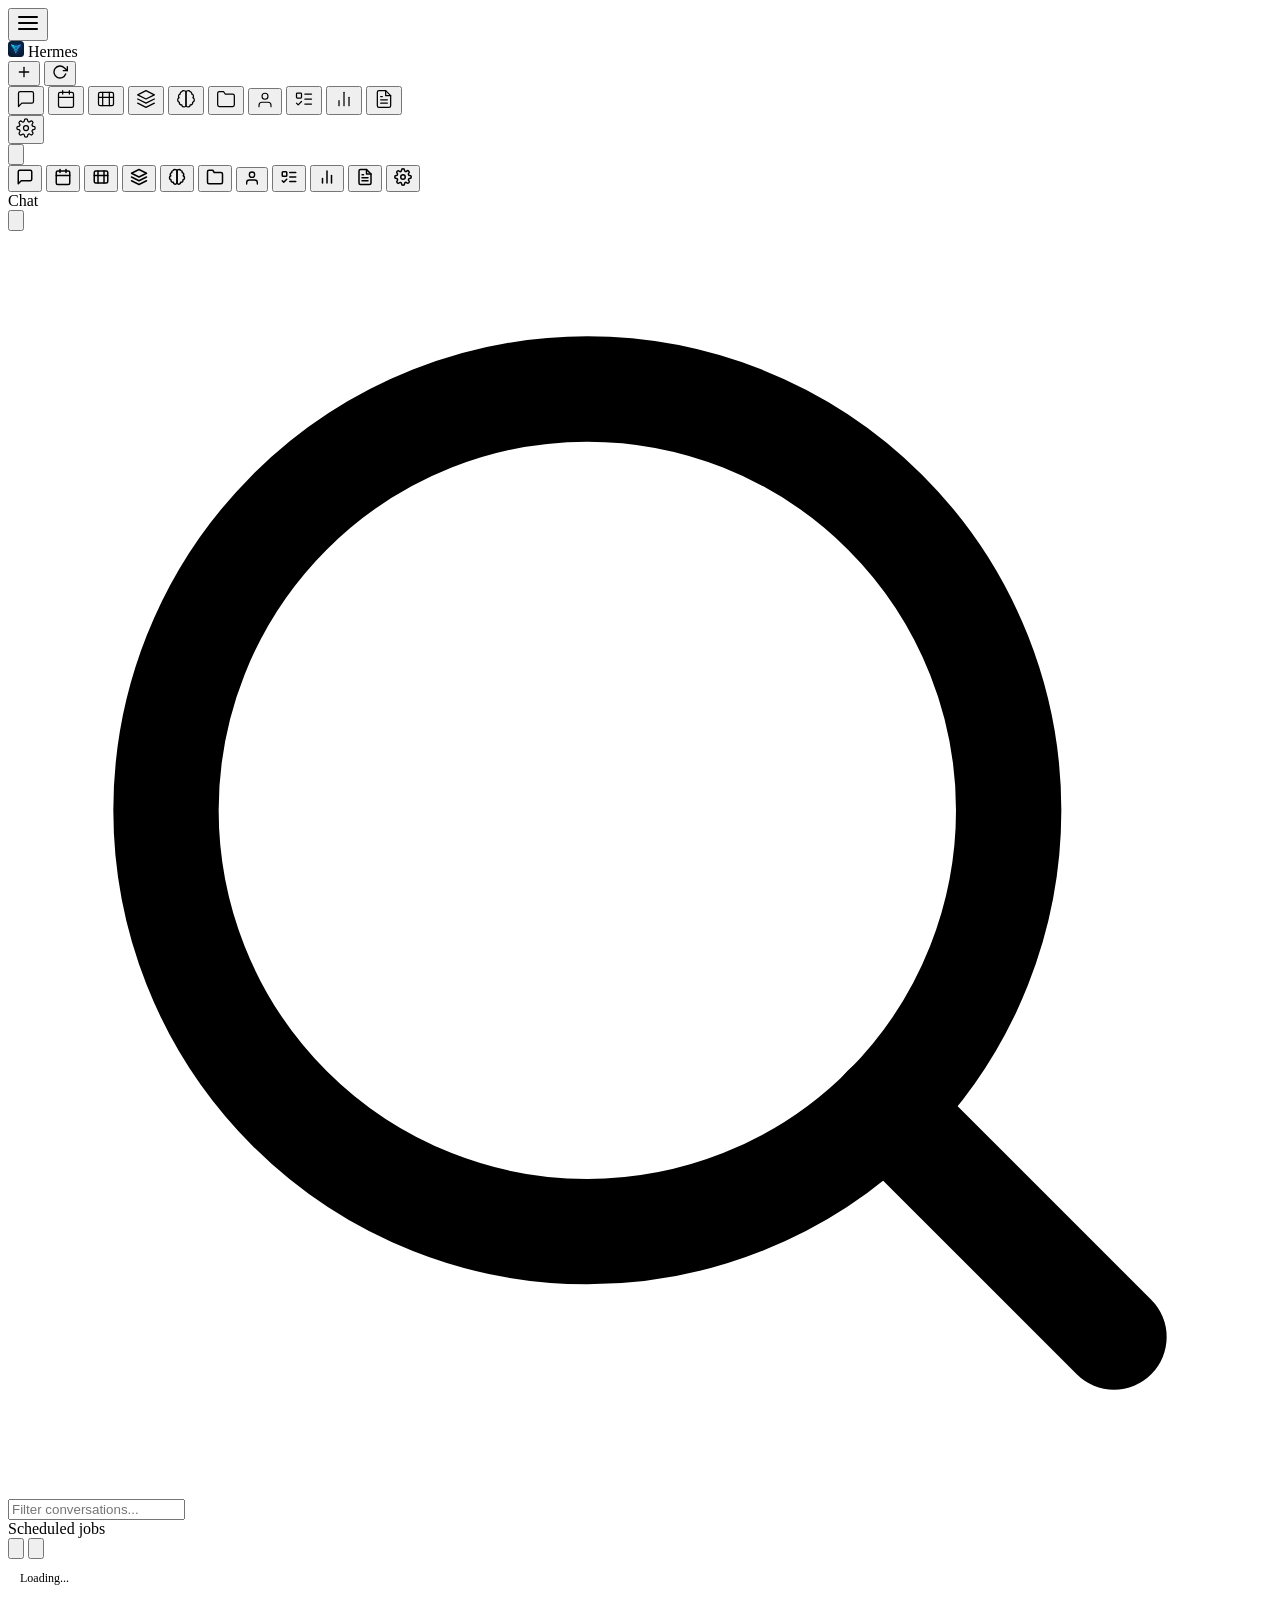
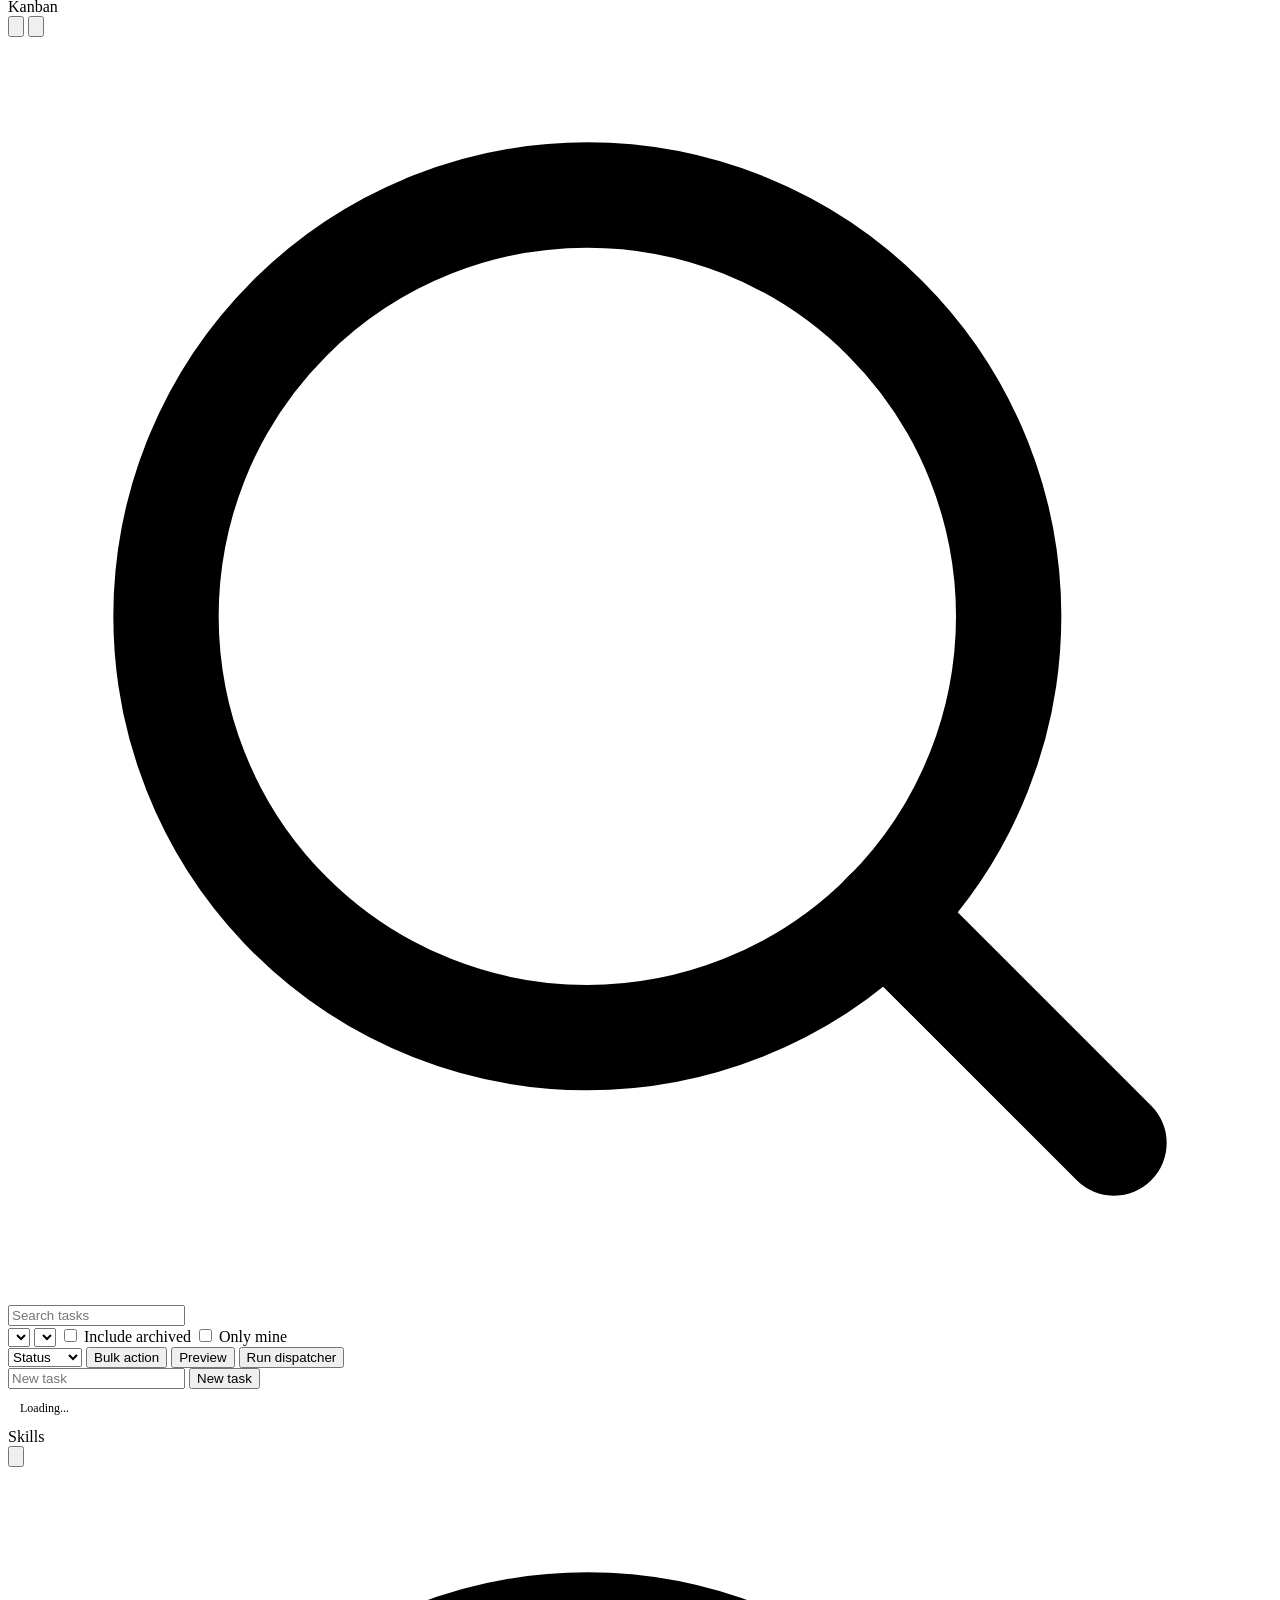
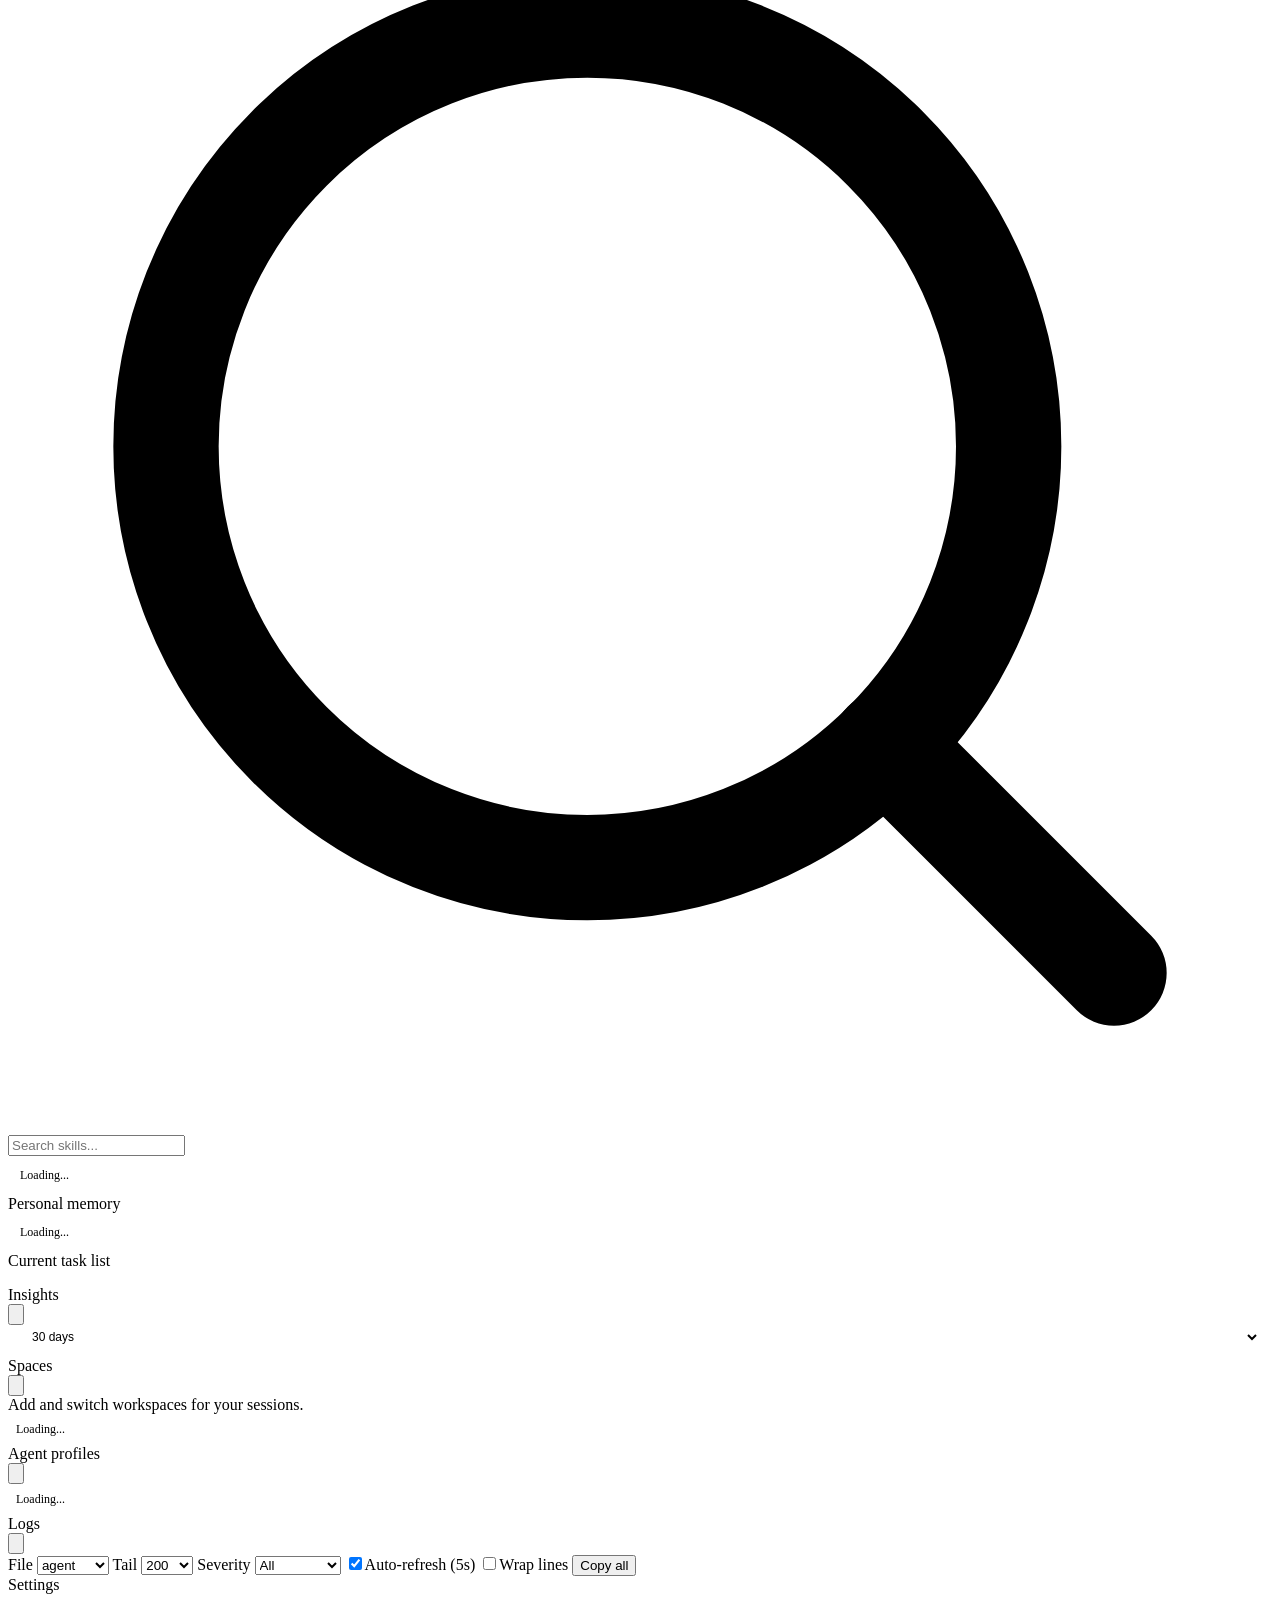
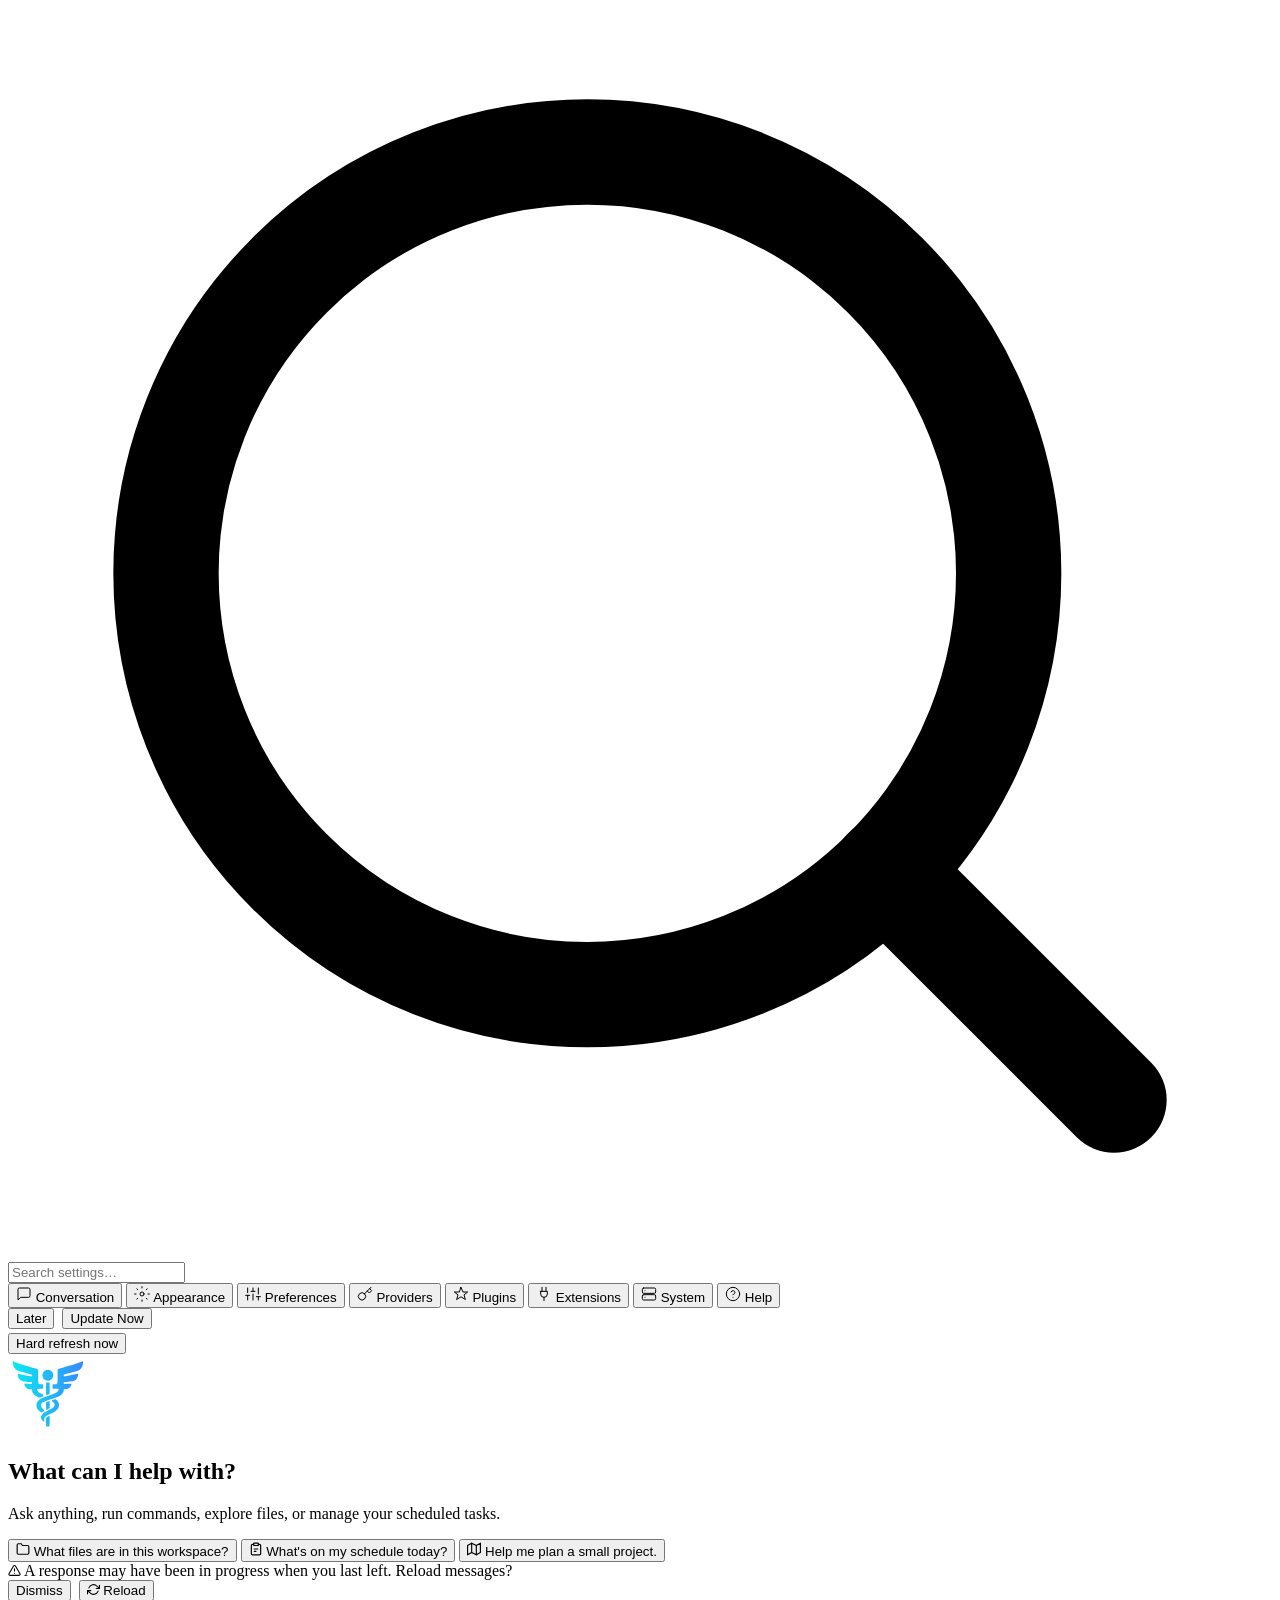
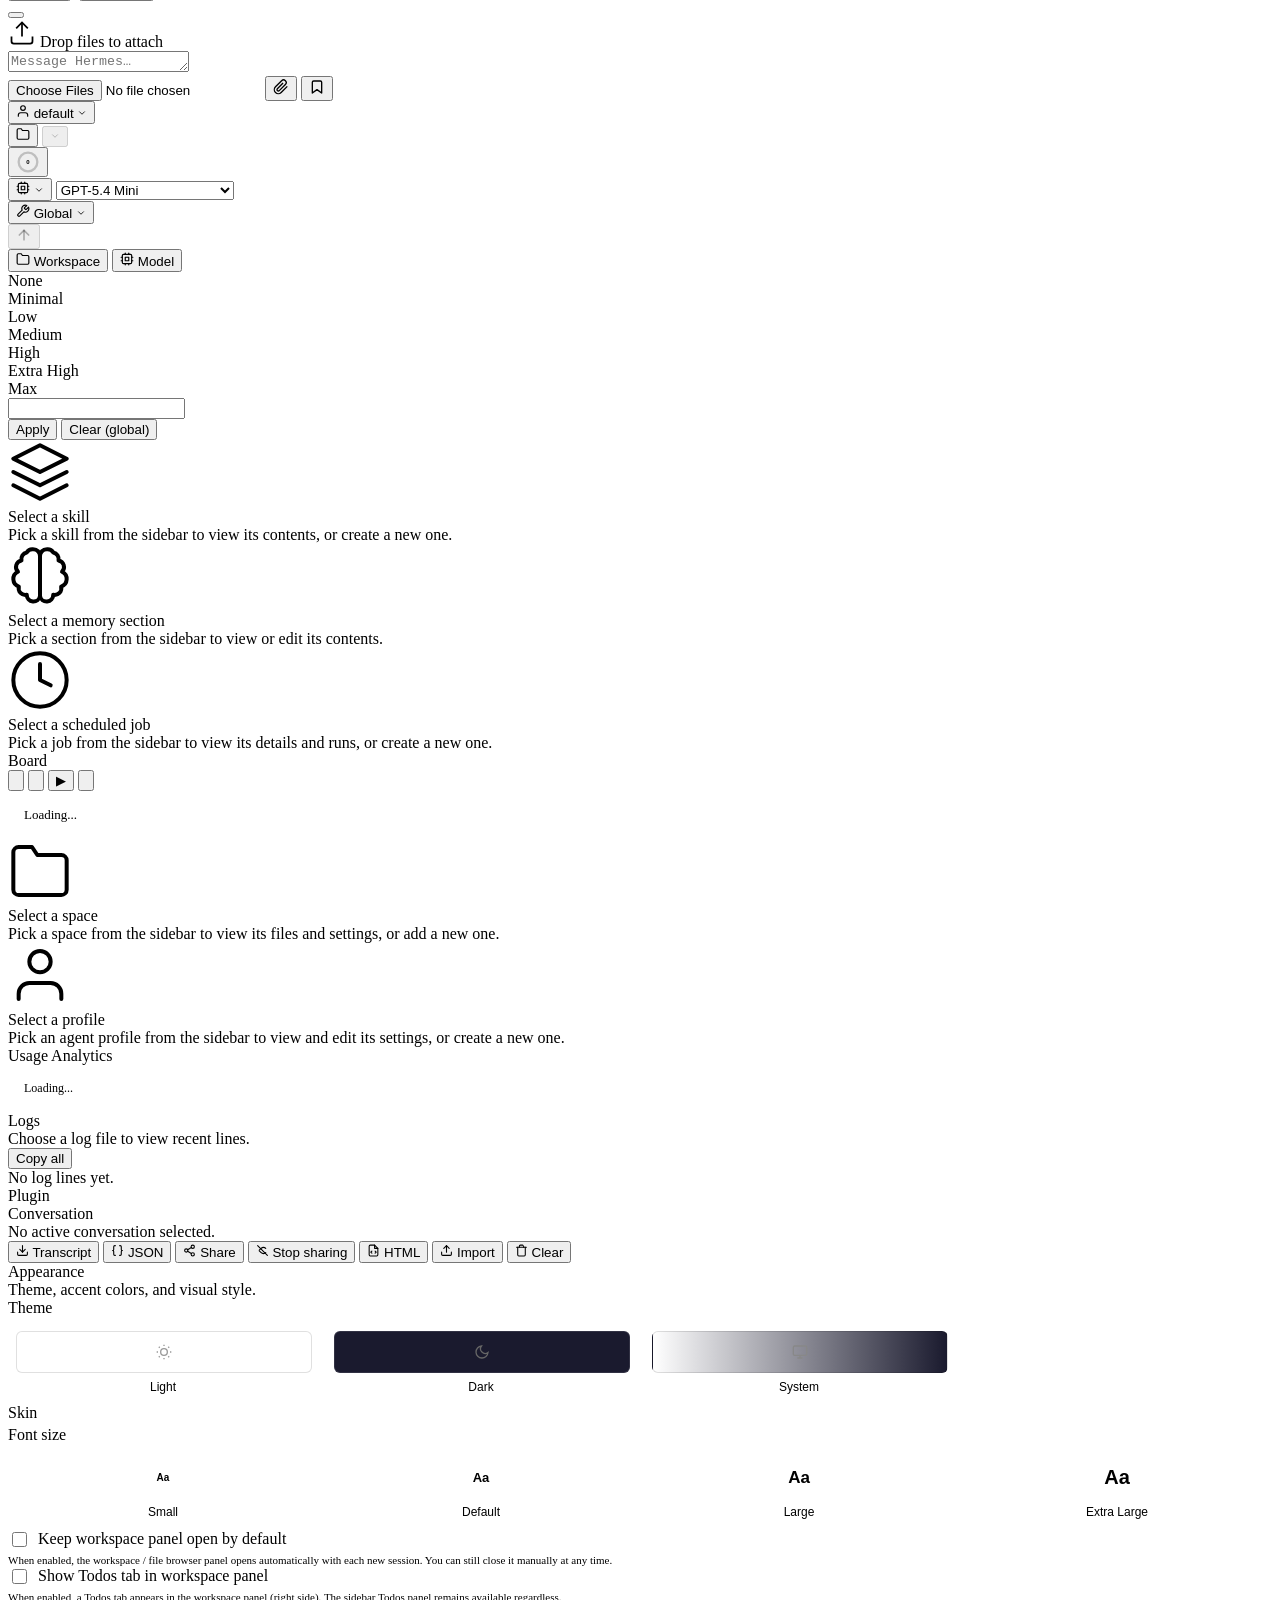
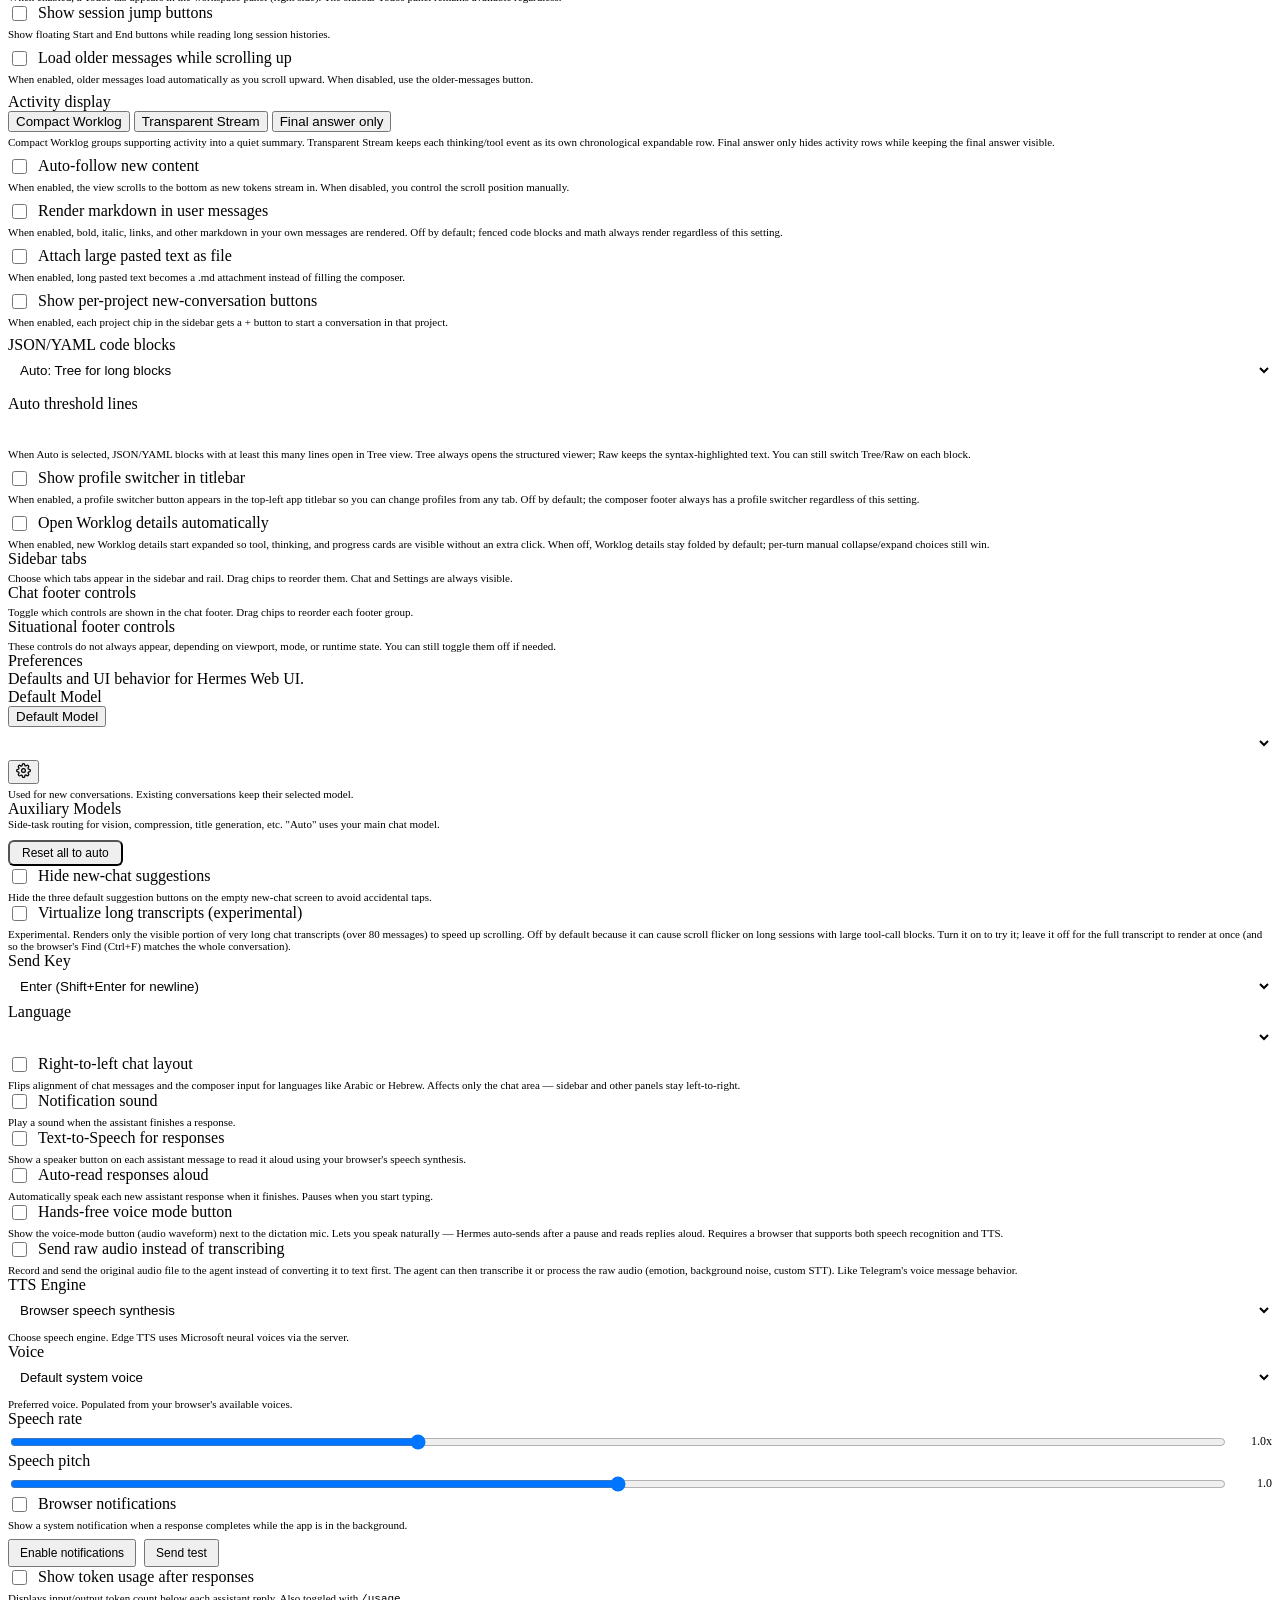
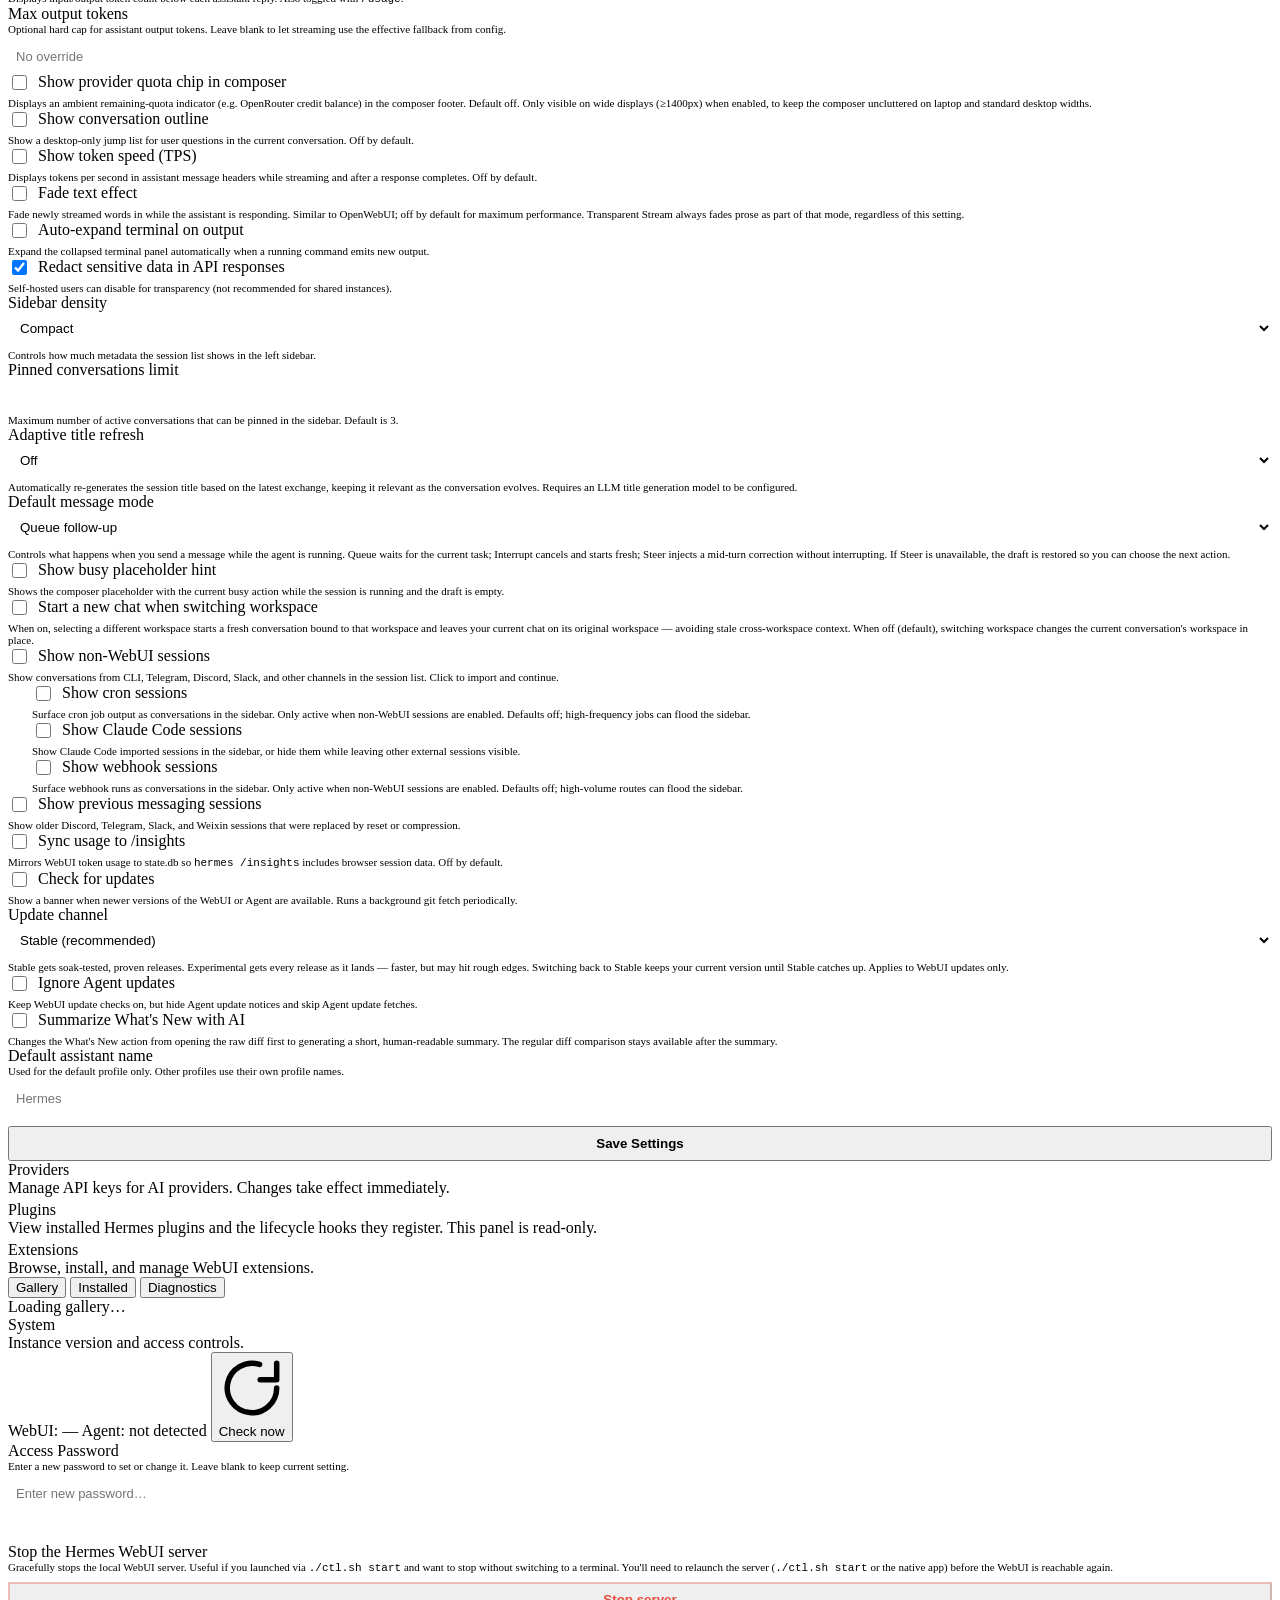
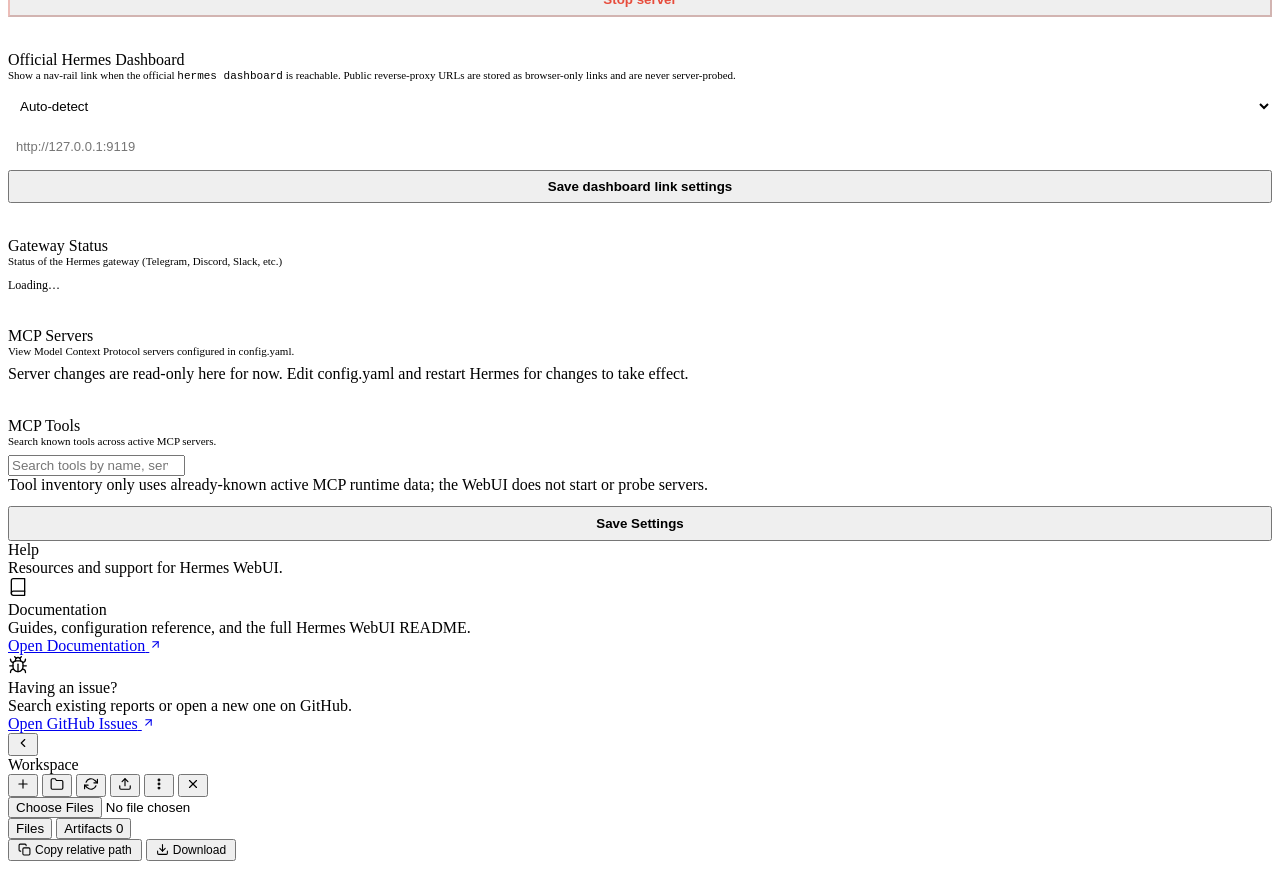
==== commit ad6fa499: "Merge origin/master: resolve routes.py conflict (rename _onboarding_request_is_local -> _ip_is_loopb" ====
--- a/static/index.html
+++ b/static/index.html
@@ -17,7 +17,7 @@
 <meta name="apple-mobile-web-app-status-bar-style" content="black-translucent">
 <meta name="apple-mobile-web-app-title" content="Hermes">
 <link rel="apple-touch-icon" sizes="512x512" href="static/apple-touch-icon.png">
-<script>(function(){try{var themes={light:1,dark:1,system:1},skins={codex:1,terracotta:1,default:1,ares:1,mono:1,graphite:1,github:1,slate:1,poseidon:1,sisyphus:1,charizard:1,sienna:1,catppuccin:1,hepburn:1,nous:1,'geist-contrast':1,neon:1,zeus:1,'verdigris':1},legacy={slate:['dark','slate'],solarized:['dark','poseidon'],monokai:['dark','sisyphus'],nord:['dark','slate'],oled:['dark','default']},t=(localStorage.getItem('hermes-theme')||'dark').toLowerCase(),s=(localStorage.getItem('hermes-skin')||'').toLowerCase(),m=legacy[t],theme=m?m[0]:(themes[t]?t:'dark');var pendingExt=s&&s!=='default'&&!skins[s]&&!legacy[s];var skin=skins[s]?s:(pendingExt?s:(m?m[1]:'default'));localStorage.setItem('hermes-theme',theme);localStorage.setItem('hermes-skin',skin);if(theme==='system')theme=window.matchMedia('(prefers-color-scheme:dark)').matches?'dark':'light';if(theme==='dark')document.documentElement.classList.add('dark');if(skin!=='default')document.documentElement.dataset.skin=skin;}catch(e){document.documentElement.classList.add('dark');}})()</script>
+<script>(function(){try{var themes={light:1,dark:1,system:1},skins={codex:1,terracotta:1,default:1,ares:1,mono:1,graphite:1,github:1,slate:1,poseidon:1,sisyphus:1,charizard:1,sienna:1,catppuccin:1,hepburn:1,nous:1,'geist-contrast':1,neon:1,'neon-soft':1,'neon-paint':1,zeus:1,'verdigris':1},legacy={slate:['dark','slate'],solarized:['dark','poseidon'],monokai:['dark','sisyphus'],nord:['dark','slate'],oled:['dark','default']},t=(localStorage.getItem('hermes-theme')||'dark').toLowerCase(),s=(localStorage.getItem('hermes-skin')||'').toLowerCase(),m=legacy[t],theme=m?m[0]:(themes[t]?t:'dark');var pendingExt=s&&s!=='default'&&!skins[s]&&!legacy[s];var skin=skins[s]?s:(pendingExt?s:(m?m[1]:'default'));localStorage.setItem('hermes-theme',theme);localStorage.setItem('hermes-skin',skin);if(theme==='system')theme=window.matchMedia('(prefers-color-scheme:dark)').matches?'dark':'light';if(theme==='dark')document.documentElement.classList.add('dark');if(skin!=='default')document.documentElement.dataset.skin=skin;}catch(e){document.documentElement.classList.add('dark');}})()</script>
 <script>(function(){try{var fs=localStorage.getItem('hermes-font-size');if(fs&&fs!=='default')document.documentElement.dataset.fontSize=fs;}catch(e){}})()</script>
 <!-- theme-color: surfaces the active app chrome color to native status bars (Safari status bar, PWA, native WKWebView wrappers). Updated dynamically by boot.js when theme/skin changes. The light/dark default values match style.css :root --sidebar / :root.dark --sidebar. -->
 <meta name="theme-color" content="#FAF7F0" media="(prefers-color-scheme: light)">
@@ -29,6 +29,7 @@
 <link rel="preload" href="static/pwa-startup.js?v=__WEBUI_VERSION__" as="script">
 <script src="static/pwa-startup.js?v=__WEBUI_VERSION__"></script>
 <script>window.__HERMES_CONFIG__={maxUploadBytes:__MAX_UPLOAD_BYTES__,csrfToken:__CSRF_TOKEN_JSON__};</script>
+<script>window.__HERMES_WEBUI_BUNDLE_VERSION__='__WEBUI_VERSION__';</script>
 <script>(function(){
   var cfg=window.__HERMES_CONFIG__||{},token=cfg.csrfToken||'';
   if(!token||!window.fetch)return;
@@ -356,38 +357,40 @@
             placeholder="Search settings…" oninput="filterSettings(this.value)" autocomplete="off">
           <div id="settingsSearchResults" class="settings-search-results" style="display:none"></div>
         </div>
-        <button type="button" class="side-menu-item active" data-settings-section="conversation" onclick="switchSettingsSection('conversation',{fromSidebarItem:true})">
-          <svg width="16" height="16" viewBox="0 0 24 24" fill="none" stroke="currentColor" stroke-width="1.5" stroke-linecap="round" stroke-linejoin="round" aria-hidden="true"><path d="M21 15a2 2 0 0 1-2 2H7l-4 4V5a2 2 0 0 1 2-2h14a2 2 0 0 1 2 2z"/></svg>
-          <span data-i18n="settings_tab_conversation">Conversation</span>
-        </button>
-        <button type="button" class="side-menu-item" data-settings-section="appearance" onclick="switchSettingsSection('appearance',{fromSidebarItem:true})">
-          <svg width="16" height="16" viewBox="0 0 24 24" fill="none" stroke="currentColor" stroke-width="1.5" stroke-linecap="round" stroke-linejoin="round" aria-hidden="true"><circle cx="12" cy="12" r="3"/><path d="M12 1v2M12 21v2M4.22 4.22l1.42 1.42M18.36 18.36l1.42 1.42M1 12h2M21 12h2M4.22 19.78l1.42-1.42M18.36 5.64l1.42-1.42"/></svg>
-          <span data-i18n="settings_tab_appearance">Appearance</span>
-        </button>
-        <button type="button" class="side-menu-item" data-settings-section="preferences" onclick="switchSettingsSection('preferences',{fromSidebarItem:true})">
-          <svg width="16" height="16" viewBox="0 0 24 24" fill="none" stroke="currentColor" stroke-width="1.5" stroke-linecap="round" stroke-linejoin="round" aria-hidden="true"><line x1="4" y1="21" x2="4" y2="14"/><line x1="4" y1="10" x2="4" y2="3"/><line x1="12" y1="21" x2="12" y2="12"/><line x1="12" y1="8" x2="12" y2="3"/><line x1="20" y1="21" x2="20" y2="16"/><line x1="20" y1="12" x2="20" y2="3"/><line x1="1" y1="14" x2="7" y2="14"/><line x1="9" y1="8" x2="15" y2="8"/><line x1="17" y1="16" x2="23" y2="16"/></svg>
-          <span data-i18n="settings_tab_preferences">Preferences</span>
-        </button>
-        <button type="button" class="side-menu-item" data-settings-section="providers" onclick="switchSettingsSection('providers',{fromSidebarItem:true})">
-          <svg width="16" height="16" viewBox="0 0 24 24" fill="none" stroke="currentColor" stroke-width="1.5" stroke-linecap="round" stroke-linejoin="round" aria-hidden="true"><path d="M21 2l-2 2m-7.61 7.61a5.5 5.5 0 1 1-7.778 7.778 5.5 5.5 0 0 1 7.777-7.777zm0 0L15.5 7.5m0 0l3 3L22 7l-3-3m-3.5 3.5L19 4"/></svg>
-          <span data-i18n="providers_tab_title">Providers</span>
-        </button>
-        <button type="button" class="side-menu-item" data-settings-section="plugins" onclick="switchSettingsSection('plugins',{fromSidebarItem:true})">
-          <svg width="16" height="16" viewBox="0 0 24 24" fill="none" stroke="currentColor" stroke-width="1.5" stroke-linecap="round" stroke-linejoin="round" aria-hidden="true"><path d="M12 2l3 7h7l-5.5 4.3 2.1 7L12 16.2 5.4 20.3l2.1-7L2 9h7z"/></svg>
-          <span data-i18n="settings_tab_plugins">Plugins</span>
-        </button>
-        <button type="button" class="side-menu-item" data-settings-section="extensions" onclick="switchSettingsSection('extensions',{fromSidebarItem:true})">
-          <svg width="16" height="16" viewBox="0 0 24 24" fill="none" stroke="currentColor" stroke-width="1.5" stroke-linecap="round" stroke-linejoin="round" aria-hidden="true"><path d="M9 2v6"/><path d="M15 2v6"/><path d="M7 8h10v4a5 5 0 0 1-10 0V8z"/><path d="M12 17v5"/></svg>
-          <span data-i18n="settings_tab_extensions">Extensions</span>
-        </button>
-        <button type="button" class="side-menu-item" data-settings-section="system" onclick="switchSettingsSection('system',{fromSidebarItem:true})">
-          <svg width="16" height="16" viewBox="0 0 24 24" fill="none" stroke="currentColor" stroke-width="1.5" stroke-linecap="round" stroke-linejoin="round" aria-hidden="true"><rect x="2" y="3" width="20" height="8" rx="2"/><rect x="2" y="13" width="20" height="8" rx="2"/><line x1="6" y1="7" x2="6.01" y2="7"/><line x1="6" y1="17" x2="6.01" y2="17"/></svg>
-          <span data-i18n="settings_tab_system">System</span>
-        </button>
-        <button type="button" class="side-menu-item" data-settings-section="help" onclick="switchSettingsSection('help',{fromSidebarItem:true})">
-          <svg width="16" height="16" viewBox="0 0 24 24" fill="none" stroke="currentColor" stroke-width="1.5" stroke-linecap="round" stroke-linejoin="round" aria-hidden="true"><circle cx="12" cy="12" r="10"/><path d="M9.09 9a3 3 0 0 1 5.83 1c0 2-3 3-3 3"/><line x1="12" y1="17" x2="12.01" y2="17"/></svg>
-          <span data-i18n="settings_tab_help">Help</span>
-        </button>
+        <div class="settings-menu-items">
+          <button type="button" class="side-menu-item active" data-settings-section="conversation" onclick="switchSettingsSection('conversation',{fromSidebarItem:true})">
+            <svg width="16" height="16" viewBox="0 0 24 24" fill="none" stroke="currentColor" stroke-width="1.5" stroke-linecap="round" stroke-linejoin="round" aria-hidden="true"><path d="M21 15a2 2 0 0 1-2 2H7l-4 4V5a2 2 0 0 1 2-2h14a2 2 0 0 1 2 2z"/></svg>
+            <span data-i18n="settings_tab_conversation">Conversation</span>
+          </button>
+          <button type="button" class="side-menu-item" data-settings-section="appearance" onclick="switchSettingsSection('appearance',{fromSidebarItem:true})">
+            <svg width="16" height="16" viewBox="0 0 24 24" fill="none" stroke="currentColor" stroke-width="1.5" stroke-linecap="round" stroke-linejoin="round" aria-hidden="true"><circle cx="12" cy="12" r="3"/><path d="M12 1v2M12 21v2M4.22 4.22l1.42 1.42M18.36 18.36l1.42 1.42M1 12h2M21 12h2M4.22 19.78l1.42-1.42M18.36 5.64l1.42-1.42"/></svg>
+            <span data-i18n="settings_tab_appearance">Appearance</span>
+          </button>
+          <button type="button" class="side-menu-item" data-settings-section="preferences" onclick="switchSettingsSection('preferences',{fromSidebarItem:true})">
+            <svg width="16" height="16" viewBox="0 0 24 24" fill="none" stroke="currentColor" stroke-width="1.5" stroke-linecap="round" stroke-linejoin="round" aria-hidden="true"><line x1="4" y1="21" x2="4" y2="14"/><line x1="4" y1="10" x2="4" y2="3"/><line x1="12" y1="21" x2="12" y2="12"/><line x1="12" y1="8" x2="12" y2="3"/><line x1="20" y1="21" x2="20" y2="16"/><line x1="20" y1="12" x2="20" y2="3"/><line x1="1" y1="14" x2="7" y2="14"/><line x1="9" y1="8" x2="15" y2="8"/><line x1="17" y1="16" x2="23" y2="16"/></svg>
+            <span data-i18n="settings_tab_preferences">Preferences</span>
+          </button>
+          <button type="button" class="side-menu-item" data-settings-section="providers" onclick="switchSettingsSection('providers',{fromSidebarItem:true})">
+            <svg width="16" height="16" viewBox="0 0 24 24" fill="none" stroke="currentColor" stroke-width="1.5" stroke-linecap="round" stroke-linejoin="round" aria-hidden="true"><path d="M21 2l-2 2m-7.61 7.61a5.5 5.5 0 1 1-7.778 7.778 5.5 5.5 0 0 1 7.777-7.777zm0 0L15.5 7.5m0 0l3 3L22 7l-3-3m-3.5 3.5L19 4"/></svg>
+            <span data-i18n="providers_tab_title">Providers</span>
+          </button>
+          <button type="button" class="side-menu-item" data-settings-section="plugins" onclick="switchSettingsSection('plugins',{fromSidebarItem:true})">
+            <svg width="16" height="16" viewBox="0 0 24 24" fill="none" stroke="currentColor" stroke-width="1.5" stroke-linecap="round" stroke-linejoin="round" aria-hidden="true"><path d="M12 2l3 7h7l-5.5 4.3 2.1 7L12 16.2 5.4 20.3l2.1-7L2 9h7z"/></svg>
+            <span data-i18n="settings_tab_plugins">Plugins</span>
+          </button>
+          <button type="button" class="side-menu-item" data-settings-section="extensions" onclick="switchSettingsSection('extensions',{fromSidebarItem:true})">
+            <svg width="16" height="16" viewBox="0 0 24 24" fill="none" stroke="currentColor" stroke-width="1.5" stroke-linecap="round" stroke-linejoin="round" aria-hidden="true"><path d="M9 2v6"/><path d="M15 2v6"/><path d="M7 8h10v4a5 5 0 0 1-10 0V8z"/><path d="M12 17v5"/></svg>
+            <span data-i18n="settings_tab_extensions">Extensions</span>
+          </button>
+          <button type="button" class="side-menu-item" data-settings-section="system" onclick="switchSettingsSection('system',{fromSidebarItem:true})">
+            <svg width="16" height="16" viewBox="0 0 24 24" fill="none" stroke="currentColor" stroke-width="1.5" stroke-linecap="round" stroke-linejoin="round" aria-hidden="true"><rect x="2" y="3" width="20" height="8" rx="2"/><rect x="2" y="13" width="20" height="8" rx="2"/><line x1="6" y1="7" x2="6.01" y2="7"/><line x1="6" y1="17" x2="6.01" y2="17"/></svg>
+            <span data-i18n="settings_tab_system">System</span>
+          </button>
+          <button type="button" class="side-menu-item" data-settings-section="help" onclick="switchSettingsSection('help',{fromSidebarItem:true})">
+            <svg width="16" height="16" viewBox="0 0 24 24" fill="none" stroke="currentColor" stroke-width="1.5" stroke-linecap="round" stroke-linejoin="round" aria-hidden="true"><circle cx="12" cy="12" r="10"/><path d="M9.09 9a3 3 0 0 1 5.83 1c0 2-3 3-3 3"/><line x1="12" y1="17" x2="12.01" y2="17"/></svg>
+            <span data-i18n="settings_tab_help">Help</span>
+          </button>
+        </div>
       </div>
     </div>
   <div class="resize-handle" id="sidebarResize"></div>
@@ -398,8 +401,13 @@
         <span id="updateMsg"></span>
         <div id="updateWhatsNewLinks" style="display:none;font-size:11px;margin-left:8px;white-space:nowrap"></div>
         <div id="updateSummaryPanel" style="display:none;font-size:12px;line-height:1.45;margin-top:6px;padding:8px 10px;border:1px solid var(--border2);border-radius:8px;background:rgba(255,255,255,.04);max-width:720px;white-space:normal">
-          <div id="updateSummaryText"></div>
-          <div id="updateSummaryDiffLinks" style="display:none;font-size:11px;margin-top:8px"></div>
+          <div id="updateSummaryToolbar" style="display:none;justify-content:flex-end;margin-bottom:6px">
+            <button type="button" id="btnUpdateSummaryExpand" class="linklike update-summary-toggle" aria-expanded="false" onclick="toggleUpdateSummaryExpanded()">Expand summary</button>
+          </div>
+          <div id="updateSummaryScroll">
+            <div id="updateSummaryText"></div>
+            <div id="updateSummaryDiffLinks" style="display:none;font-size:11px;margin-top:8px"></div>
+          </div>
         </div>
         <div id="updateError" style="display:none;font-size:12px;color:var(--error,#e05);margin-top:4px;word-break:break-word"></div>
       </div>
@@ -407,6 +415,16 @@
         <button class="update-btn" onclick="dismissUpdate()">Later</button>
         <button class="update-btn update-primary" id="btnApplyUpdate" onclick="applyUpdates()">Update Now</button>
         <button class="update-btn" id="btnForceUpdate" style="display:none;background:var(--error,#e05);color:#fff;border-color:var(--error,#e05)" onclick="forceUpdate(this)">Force update</button>
+        <button class="update-btn" id="btnClearUpdateLock" style="display:none" onclick="applyClearUpdateLock(this)">Clear lock and retry update</button>
+      </div>
+    </div>
+    <div class="update-banner" id="staleClientBanner">
+      <div style="display:flex;flex-direction:column;flex:1;min-width:0">
+        <span id="staleClientMessage"></span>
+        <span id="staleClientVersions" style="font-size:11px;margin-top:4px;color:var(--muted)"></span>
+      </div>
+      <div style="display:flex;gap:8px;flex-shrink:0;flex-wrap:wrap">
+        <button class="update-btn update-primary" id="btnStaleClientRefresh" type="button" onclick="hardRefreshWebUIClient()">Hard refresh now</button>
       </div>
     </div>
     <div id="mainChat" class="main-view">
@@ -431,6 +449,7 @@
       </div>
       <div class="messages-inner" id="msgInner"></div>
       <div id="liveRunStatus" hidden></div>
+      <div id="a11yAnnouncer" class="sr-only" role="status" aria-live="polite" aria-atomic="true"></div>
       <div id="liveCompressionCards" class="live-compression-cards"></div>
       <div id="liveToolCards" style="display:none;max-width:800px;margin:0 auto;width:100%;padding:0 24px;"></div>
     </div>
@@ -466,7 +485,7 @@
       <div id="queueCard" class="queue-card" role="region" aria-label="Queued messages" aria-live="polite">
         <div id="queueChips" class="queue-card-inner"></div>
       </div>
-      <div class="approval-card" id="approvalCard" role="alertdialog" aria-labelledby="approvalHeading" aria-describedby="approvalDesc">
+      <div class="approval-card" id="approvalCard" role="alertdialog" aria-labelledby="approvalHeading" aria-describedby="approvalDesc" hidden aria-hidden="true" inert>
         <div class="approval-inner">
           <div class="approval-header">
             <svg width="14" height="14" viewBox="0 0 24 24" fill="none" stroke="currentColor" stroke-width="2"><path d="M10.29 3.86L1.82 18a2 2 0 0 0 1.71 3h16.94a2 2 0 0 0 1.71-3L13.71 3.86a2 2 0 0 0-3.42 0z"/><line x1="12" y1="9" x2="12" y2="13"/><line x1="12" y1="17" x2="12.01" y2="17"/></svg>
@@ -502,7 +521,7 @@
           </div>
         </div>
       </div>
-      <div class="clarify-card" id="clarifyCard" role="dialog" aria-labelledby="clarifyHeading" aria-describedby="clarifyQuestion clarifyHint">
+      <div class="clarify-card" id="clarifyCard" role="dialog" aria-labelledby="clarifyHeading" aria-describedby="clarifyQuestion clarifyHint" hidden aria-hidden="true" inert>
         <div class="clarify-inner">
           <div class="clarify-header">
             <svg width="14" height="14" viewBox="0 0 24 24" fill="none" stroke="currentColor" stroke-width="2"><path d="M12 17h.01"/><path d="M9.09 9a3 3 0 1 1 5.82 1c0 2-3 2-3 4"/><circle cx="12" cy="12" r="10"/></svg>
@@ -573,6 +592,7 @@
           <span class="voice-mode-label" id="voiceModeLabel"></span>
         </div>
         <textarea id="msg" rows="1" placeholder="Message Hermes…"></textarea>
+        <div id="composerWorkspaceContext" class="sr-only"></div>
         <div class="composer-footer">
           <div class="composer-left">
             <input type="file" id="fileInput" class="file-input-visually-hidden" multiple accept="image/*,text/*,application/pdf,application/json,application/vnd.ms-excel,application/vnd.openxmlformats-officedocument.spreadsheetml.sheet,application/msword,application/vnd.openxmlformats-officedocument.wordprocessingml.document,.md,.py,.js,.ts,.yaml,.yml,.toml,.csv,.sh,.txt,.log,.env,.xls,.xlsx,.doc,.docx,.zip,.tar,.gz,.tgz,.bz2,.xz">
@@ -618,7 +638,7 @@
                 <button class="composer-workspace-files-btn" id="btnWorkspacePanelToggle" type="button" onclick="toggleWorkspacePanel()" title="Show workspace panel" aria-pressed="false" aria-label="Toggle workspace files panel">
                   <span class="composer-workspace-icon" aria-hidden="true"><svg width="14" height="14" viewBox="0 0 24 24" fill="none" stroke="currentColor" stroke-width="2" stroke-linecap="round" stroke-linejoin="round"><path d="M22 19a2 2 0 0 1-2 2H4a2 2 0 0 1-2-2V5a2 2 0 0 1 2-2h5l2 3h9a2 2 0 0 1 2 2z"/></svg></span>
                 </button>
-                <button class="composer-workspace-chip" id="composerWorkspaceChip" type="button" onclick="toggleComposerWsDropdown()" title="Switch workspace" disabled>
+                <button class="composer-workspace-chip" id="composerWorkspaceChip" type="button" onclick="toggleComposerWsDropdown()" title="Switch workspace" aria-label="Switch workspace" aria-haspopup="true" aria-expanded="false" aria-controls="composerWsDropdown" disabled>
                   <span class="composer-workspace-label" id="composerWorkspaceLabel"></span>
                   <span class="composer-workspace-chevron" aria-hidden="true"><svg width="10" height="10" viewBox="0 0 24 24" fill="none" stroke="currentColor" stroke-width="2" stroke-linecap="round" stroke-linejoin="round"><polyline points="6 9 12 15 18 9"/></svg></span>
                 </button>
@@ -704,7 +724,7 @@
             </button>
           </div>
           <div class="composer-mobile-config-panel" id="composerMobileConfigPanel" aria-label="Workspace, model, quota, reasoning, and context settings">
-            <button class="composer-mobile-config-action" id="composerMobileWorkspaceAction" type="button" onclick="toggleComposerWsDropdown()" title="Switch workspace">
+            <button class="composer-mobile-config-action" id="composerMobileWorkspaceAction" type="button" onclick="toggleComposerWsDropdown()" title="Switch workspace" aria-label="Switch workspace" aria-haspopup="true" aria-expanded="false" aria-controls="composerWsDropdown">
               <span class="composer-workspace-icon" aria-hidden="true"><svg width="14" height="14" viewBox="0 0 24 24" fill="none" stroke="currentColor" stroke-width="2" stroke-linecap="round" stroke-linejoin="round"><path d="M22 19a2 2 0 0 1-2 2H4a2 2 0 0 1-2-2V5a2 2 0 0 1 2-2h5l2 3h9a2 2 0 0 1 2 2z"/></svg></span>
               <span class="composer-mobile-config-copy"><span class="composer-mobile-config-kicker" data-i18n="composer_mobile_workspace">Workspace</span><span class="composer-mobile-config-value" id="composerMobileWorkspaceLabel"></span></span>
             </button>
@@ -731,7 +751,7 @@
               <button class="ctx-compress-btn composer-mobile-context-compress" id="composerMobileCtxCompressBtn" type="button" style="display:none"></button>
             </div>
           </div>
-          <div class="ws-dropdown ws-dropdown-footer" id="composerWsDropdown"></div>
+          <div class="ws-dropdown ws-dropdown-footer" id="composerWsDropdown" hidden aria-hidden="true" inert></div>
           <div class="composer-reasoning-dropdown" id="composerReasoningDropdown">
             <div class="reasoning-option" data-effort="none">None</div>
             <div class="reasoning-option" data-effort="minimal">Minimal</div>
@@ -739,6 +759,7 @@
             <div class="reasoning-option" data-effort="medium">Medium</div>
             <div class="reasoning-option" data-effort="high">High</div>
             <div class="reasoning-option" data-effort="xhigh">Extra High</div>
+            <div class="reasoning-option" data-effort="max">Max</div>
           </div>
           <div class="composer-toolsets-dropdown" id="composerToolsetsDropdown">
             <div class="toolsets-dropdown-desc" id="toolsetsDropdownDesc"></div>
@@ -920,6 +941,9 @@
             <div class="hermes-action-grid">
               <button class="settings-action-btn" id="btnDownload" title="Download as Markdown" data-i18n-title="download_transcript"><svg width="13" height="13" viewBox="0 0 24 24" fill="none" stroke="currentColor" stroke-width="2" stroke-linecap="round" stroke-linejoin="round" aria-hidden="true"><path d="M21 15v4a2 2 0 0 1-2 2H5a2 2 0 0 1-2-2v-4"/><polyline points="7 10 12 15 17 10"/><line x1="12" y1="15" x2="12" y2="3"/></svg> <span data-i18n="transcript">Transcript</span></button>
               <button class="settings-action-btn" id="btnExportJSON" title="Export full session as JSON" data-i18n-title="export_session_json_tooltip"><svg width="13" height="13" viewBox="0 0 24 24" fill="none" stroke="currentColor" stroke-width="2" stroke-linecap="round" stroke-linejoin="round" aria-hidden="true"><path d="M8 3H7a2 2 0 0 0-2 2v5a2 2 0 0 1-2 2 2 2 0 0 1 2 2v5c0 1.1.9 2 2 2h1"/><path d="M16 3h1a2 2 0 0 1 2 2v5a2 2 0 0 0 2 2 2 2 0 0 0-2 2v5a2 2 0 0 1-2 2h-1"/></svg> <span data-i18n="export_session_json">JSON</span></button>
+              <button class="settings-action-btn" id="btnShareSession" title="Create a public read-only share link" data-i18n-title="share_session_tooltip"><svg width="13" height="13" viewBox="0 0 24 24" fill="none" stroke="currentColor" stroke-width="2" stroke-linecap="round" stroke-linejoin="round" aria-hidden="true"><circle cx="18" cy="5" r="3"/><circle cx="6" cy="12" r="3"/><circle cx="18" cy="19" r="3"/><path d="M8.6 13.5l6.8 4"/><path d="M15.4 6.5 8.6 10.5"/></svg> <span data-i18n="share_session">Share</span></button>
+              <button class="settings-action-btn danger" id="btnStopSharingSession" title="Revoke the public read-only share link for this conversation" data-i18n-title="stop_sharing_session_tooltip"><svg width="13" height="13" viewBox="0 0 24 24" fill="none" stroke="currentColor" stroke-width="2" stroke-linecap="round" stroke-linejoin="round" aria-hidden="true"><path d="M18 8a6 6 0 0 0-8.49 0L6 11.5"/><path d="M18 16a6 6 0 0 1-8.49 0L6 12.5"/><line x1="3" y1="3" x2="21" y2="21"/></svg> <span data-i18n="stop_sharing_session">Stop sharing</span></button>
+              <button class="settings-action-btn" id="btnExportHTML" title="Export as a self-contained HTML page" data-i18n-title="export_session_html_tooltip"><svg width="13" height="13" viewBox="0 0 24 24" fill="none" stroke="currentColor" stroke-width="2" stroke-linecap="round" stroke-linejoin="round" aria-hidden="true"><path d="M14 2H6a2 2 0 0 0-2 2v16a2 2 0 0 0 2 2h12a2 2 0 0 0 2-2V8z"/><polyline points="14 2 14 8 20 8"/><path d="M9 13l-2 2 2 2"/><path d="M15 13l2 2-2 2"/></svg> <span data-i18n="export_session_html">HTML</span></button>
               <button class="settings-action-btn" id="btnImportJSON" title="Import session from JSON" data-i18n-title="import_session_json_tooltip"><svg width="13" height="13" viewBox="0 0 24 24" fill="none" stroke="currentColor" stroke-width="2" stroke-linecap="round" stroke-linejoin="round" aria-hidden="true"><path d="M21 15v4a2 2 0 0 1-2 2H5a2 2 0 0 1-2-2v-4"/><polyline points="17 8 12 3 7 8"/><line x1="12" y1="3" x2="12" y2="15"/></svg> <span data-i18n="import">Import</span></button>
               <button class="settings-action-btn danger" id="btnClearConvModal" onclick="clearConversation()" title="Clear all messages in this conversation" data-i18n-title="clear_conversation_btn_tooltip"><svg width="13" height="13" viewBox="0 0 24 24" fill="none" stroke="currentColor" stroke-width="2" stroke-linecap="round" stroke-linejoin="round" aria-hidden="true"><path d="M3 6h18"/><path d="M19 6v14c0 1-1 2-2 2H7c-1 0-2-1-2-2V6"/><path d="M8 6V4c0-1 1-2 2-2h4c1 0 1 2 2 2v2"/></svg> <span data-i18n="clear">Clear</span></button>
             </div>
@@ -1029,12 +1053,16 @@
                 <button type="button" class="chat-activity-mode-btn" data-chat-activity-mode="transparent_stream" onclick="_pickChatActivityDisplayMode('transparent_stream')">
                   <span data-i18n="settings_option_transparent_stream">Transparent Stream</span>
                 </button>
+                <button type="button" class="chat-activity-mode-btn" data-chat-activity-mode="hide_all_activity" onclick="_pickChatActivityDisplayMode('hide_all_activity')">
+                  <span data-i18n="settings_option_final_answer_only">Final answer only</span>
+                </button>
               </div>
               <select id="settingsChatActivityDisplayMode" style="display:none">
                 <option value="compact_worklog" data-i18n="settings_option_compact_worklog">Compact Worklog</option>
                 <option value="transparent_stream" data-i18n="settings_option_transparent_stream">Transparent Stream</option>
+                <option value="hide_all_activity" data-i18n="settings_option_final_answer_only">Final answer only</option>
               </select>
-              <div style="font-size:11px;color:var(--muted);margin-top:4px" data-i18n="settings_desc_chat_activity_display_mode">Compact Worklog groups supporting activity into a quiet summary. Transparent Stream keeps each thinking/tool event as its own chronological expandable row.</div>
+              <div style="font-size:11px;color:var(--muted);margin-top:4px" data-i18n="settings_desc_chat_activity_display_mode">Compact Worklog groups supporting activity into a quiet summary. Transparent Stream keeps each thinking/tool event as its own chronological expandable row. Final answer only hides activity rows while keeping the final answer visible.</div>
             </div>
             <div class="settings-field" style="margin-top:8px">
               <label style="display:flex;align-items:center;gap:8px;cursor:pointer">
@@ -1049,6 +1077,20 @@
                 <span data-i18n="settings_label_render_user_markdown">Render markdown in user messages</span>
               </label>
               <div style="font-size:11px;color:var(--muted);margin-top:4px" data-i18n="settings_desc_render_user_markdown">When enabled, bold, italic, links, and other markdown in your own messages are rendered. Off by default; fenced code blocks and math always render regardless of this setting.</div>
+            </div>
+            <div class="settings-field" style="margin-top:8px">
+              <label style="display:flex;align-items:center;gap:8px;cursor:pointer">
+                <input type="checkbox" id="settingsLargeTextPasteAsAttachment" style="width:15px;height:15px;accent-color:var(--accent)">
+                <span data-i18n="settings_label_large_text_paste_as_attachment">Attach large pasted text as file</span>
+              </label>
+              <div style="font-size:11px;color:var(--muted);margin-top:4px" data-i18n="settings_desc_large_text_paste_as_attachment">When enabled, long pasted text becomes a .md attachment instead of filling the composer.</div>
+            </div>
+            <div class="settings-field" style="margin-top:8px">
+              <label style="display:flex;align-items:center;gap:8px;cursor:pointer">
+                <input type="checkbox" id="settingsProjectQuickCreate" style="width:15px;height:15px;accent-color:var(--accent)">
+                <span data-i18n="settings_label_project_quick_create">Show per-project new-conversation buttons</span>
+              </label>
+              <div style="font-size:11px;color:var(--muted);margin-top:4px" data-i18n="settings_desc_project_quick_create">When enabled, each project chip in the sidebar gets a + button to start a conversation in that project.</div>
             </div>
             <div class="settings-field" style="margin-top:8px">
               <label for="settingsStructuredCodeMode" data-i18n="settings_label_structured_code">JSON/YAML code blocks</label>
@@ -1085,7 +1127,7 @@
             <div class="settings-field">
               <label id="composerControlsLabel" data-i18n="settings_label_composer_controls">Chat footer controls</label>
               <div id="composerControlsChips" class="tab-visibility-chips" role="group" aria-labelledby="composerControlsLabel"></div>
-              <div style="font-size:11px;color:var(--muted);margin-top:4px" data-i18n="settings_desc_composer_controls">Toggle which controls are shown in the chat footer. Reordering is not supported.</div>
+              <div style="font-size:11px;color:var(--muted);margin-top:4px" data-i18n="settings_desc_composer_controls">Toggle which controls are shown in the chat footer. Drag chips to reorder each footer group.</div>
             </div>
             <div class="settings-field">
               <label id="composerSituationalControlsLabel" data-i18n="settings_label_composer_situational_controls">Situational footer controls</label>
@@ -1102,10 +1144,12 @@
               </div>
             </div>
             <div class="settings-field">
-              <label for="settingsModel" data-i18n="settings_label_model">Default Model</label>
+              <label for="settingsModelChip" data-i18n="settings_label_model">Default Model</label>
               <div class="model-advanced-row">
+                <button type="button" id="settingsModelChip" class="settings-model-chip" aria-haspopup="listbox" aria-expanded="false">Default Model</button>
                 <select id="settingsModel" style="width:100%;padding:8px;background:var(--code-bg);color:var(--text);border:1px solid var(--border2);border-radius:6px"></select>
                 <button type="button" id="mainAdvancedBtn" class="model-advanced-btn" title="Advanced options" aria-label="Advanced options for main model"><svg width="15" height="15" viewBox="0 0 24 24" fill="none" stroke="currentColor" stroke-width="2" stroke-linecap="round" stroke-linejoin="round" aria-hidden="true"><circle cx="12" cy="12" r="3"/><path d="M19.4 15a1.65 1.65 0 0 0 .33 1.82l.06.06a2 2 0 0 1-2.83 2.83l-.06-.06a1.65 1.65 0 0 0-1.82-.33 1.65 1.65 0 0 0-1 1.51V21a2 2 0 0 1-4 0v-.09A1.65 1.65 0 0 0 9 19.4a1.65 1.65 0 0 0-1.82.33l-.06.06a2 2 0 0 1-2.83-2.83l.06-.06A1.65 1.65 0 0 0 4.68 15a1.65 1.65 0 0 0-1.51-1H3a2 2 0 0 1 0-4h.09A1.65 1.65 0 0 0 4.6 9a1.65 1.65 0 0 0-.33-1.82l-.06-.06a2 2 0 0 1 2.83-2.83l.06.06A1.65 1.65 0 0 0 9 4.68a1.65 1.65 0 0 0 1-1.51V3a2 2 0 0 1 4 0v.09a1.65 1.65 0 0 0 1 1.51 1.65 1.65 0 0 0 1.82-.33l.06-.06a2 2 0 0 1 2.83 2.83l-.06.06A1.65 1.65 0 0 0 19.4 9a1.65 1.65 0 0 0 1.51 1H21a2 2 0 0 1 0 4h-.09a1.65 1.65 0 0 0-1.51 1z"/></svg></button>
+                <div class="model-dropdown settings-model-dropdown" id="settingsModelDropdown"></div>
               </div>
               <div style="font-size:11px;color:var(--muted);margin-top:4px" data-i18n="settings_desc_model">Used for new conversations. Existing conversations keep their selected model.</div>
             </div>
@@ -1137,6 +1181,7 @@
               <select id="settingsSendKey" style="width:100%;padding:8px;background:var(--code-bg);color:var(--text);border:1px solid var(--border2);border-radius:6px">
                 <option value="enter">Enter (Shift+Enter for newline)</option>
                 <option value="ctrl+enter">Ctrl+Enter (Enter for newline)</option>
+                <option value="shift+enter">Shift+Enter (Enter for newline)</option>
               </select>
             </div>
             <div class="settings-field">
@@ -1186,7 +1231,7 @@
               <div style="font-size:11px;color:var(--muted);margin-top:4px" data-i18n="settings_desc_raw_audio">Record and send the original audio file to the agent instead of converting it to text first. The agent can then transcribe it or process the raw audio (emotion, background noise, custom STT). Like Telegram's voice message behavior.</div>
             </div>
             <div class="settings-field">
-              <label for="settingsTtsEngine" data-i18n="settings_label_tts_engine">TTS Engine</label><select id="settingsTtsEngine" style="width:100%;padding:8px;background:var(--code-bg);color:var(--text);border:1px solid var(--border2);border-radius:6px"><option value="browser">Browser speech synthesis</option><option value="edge">Edge TTS (server)</option><option value="elevenlabs">ElevenLabs (server)</option></select><div style="font-size:11px;color:var(--muted);margin-top:4px" data-i18n="settings_desc_tts_engine">Choose speech engine. Edge TTS uses Microsoft neural voices via the server.</div></div><div class="settings-field"><label for="settingsTtsVoice" data-i18n="settings_label_tts_voice">Voice</label>
+              <label for="settingsTtsEngine" data-i18n="settings_label_tts_engine">TTS Engine</label><select id="settingsTtsEngine" style="width:100%;padding:8px;background:var(--code-bg);color:var(--text);border:1px solid var(--border2);border-radius:6px"><option value="browser">Browser speech synthesis</option><option value="edge">Edge TTS (server)</option><option value="elevenlabs">ElevenLabs (server)</option><option value="openai">OpenAI TTS (server)</option></select><div style="font-size:11px;color:var(--muted);margin-top:4px" data-i18n="settings_desc_tts_engine">Choose speech engine. Edge TTS uses Microsoft neural voices via the server.</div></div><div class="settings-field"><label for="settingsTtsVoice" data-i18n="settings_label_tts_voice">Voice</label>
               <select id="settingsTtsVoice" style="width:100%;padding:8px;background:var(--code-bg);color:var(--text);border:1px solid var(--border2);border-radius:6px">
                 <option value="">Default system voice</option>
               </select>
@@ -1258,7 +1303,7 @@
                 <input type="checkbox" id="settingsFadeTextEffect" style="width:15px;height:15px;accent-color:var(--accent)">
                 <span data-i18n="settings_label_fade_text_effect">Fade text effect</span>
               </label>
-              <div style="font-size:11px;color:var(--muted);margin-top:4px" data-i18n="settings_desc_fade_text_effect">Fade newly streamed words in while the assistant is responding. Similar to OpenWebUI; off by default for maximum performance.</div>
+              <div style="font-size:11px;color:var(--muted);margin-top:4px" data-i18n="settings_desc_fade_text_effect">Fade newly streamed words in while the assistant is responding. Similar to OpenWebUI; off by default for maximum performance. Transparent Stream always fades prose as part of that mode, regardless of this setting.</div>
             </div>
             <div class="settings-field">
               <label style="display:flex;align-items:center;gap:8px;cursor:pointer">
@@ -1297,14 +1342,28 @@
               </select>
               <div style="font-size:11px;color:var(--muted);margin-top:4px" data-i18n="settings_desc_auto_title_refresh">Automatically re-generates the session title based on the latest exchange, keeping it relevant as the conversation evolves. Requires an LLM title generation model to be configured.</div>
             </div>
-            <div class="settings-field" data-settings-search="message default while running queue interrupt steer">
-              <label for="settingsBusyInputMode" data-i18n="settings_label_busy_input_mode">Busy input mode</label>
-              <select id="settingsBusyInputMode" style="width:100%;padding:8px;background:var(--code-bg);color:var(--text);border:1px solid var(--border2);border-radius:6px">
-                <option value="queue" data-i18n="settings_busy_input_mode_queue">Queue follow-up</option>
-                <option value="interrupt" data-i18n="settings_busy_input_mode_interrupt">Interrupt current turn</option>
-                <option value="steer" data-i18n="settings_busy_input_mode_steer">Steer (mid-turn correction)</option>
+          <div class="settings-field" data-settings-search="busy input mode message default while running queue interrupt steer">
+              <label for="settingsDefaultMessageMode" data-i18n="settings_label_default_message_mode">Default message mode</label>
+              <select id="settingsDefaultMessageMode" style="width:100%;padding:8px;background:var(--code-bg);color:var(--text);border:1px solid var(--border2);border-radius:6px">
+                <option value="queue" data-i18n="settings_default_message_mode_queue">Queue follow-up</option>
+                <option value="interrupt" data-i18n="settings_default_message_mode_interrupt">Interrupt current turn</option>
+                <option value="steer" data-i18n="settings_default_message_mode_steer">Steer (mid-turn correction)</option>
               </select>
-              <div style="font-size:11px;color:var(--muted);margin-top:4px" data-i18n="settings_desc_busy_input_mode">Controls what happens when you send a message while the agent is running. Queue waits for the current task; Interrupt cancels and starts fresh; Steer injects a mid-turn correction without interrupting. If Steer is unavailable, the draft is restored so you can choose the next action.</div>
+              <div style="font-size:11px;color:var(--muted);margin-top:4px" data-i18n="settings_desc_default_message_mode">Controls what happens when you send a message while the agent is running. Queue waits for the current task; Interrupt cancels and starts fresh; Steer injects a mid-turn correction without interrupting. If Steer is unavailable, the draft is restored so you can choose the next action.</div>
+            </div>
+            <div class="settings-field">
+              <label style="display:flex;align-items:center;gap:8px;cursor:pointer">
+                <input type="checkbox" id="settingsShowBusyPlaceholderHint" style="width:15px;height:15px;accent-color:var(--accent)">
+                <span data-i18n="settings_label_busy_placeholder_hint">Show busy placeholder hint</span>
+              </label>
+              <div style="font-size:11px;color:var(--muted);margin-top:4px" data-i18n="settings_desc_busy_placeholder_hint">Shows the composer placeholder with the current busy action while the session is running and the draft is empty.</div>
+            </div>
+            <div class="settings-field">
+              <label style="display:flex;align-items:center;gap:8px;cursor:pointer">
+                <input type="checkbox" id="settingsNewChatOnWorkspaceSwitch" style="width:15px;height:15px;accent-color:var(--accent)">
+                <span data-i18n="settings_label_new_chat_on_workspace_switch">Start a new chat when switching workspace</span>
+              </label>
+              <div style="font-size:11px;color:var(--muted);margin-top:4px" data-i18n="settings_desc_new_chat_on_workspace_switch">When on, selecting a different workspace starts a fresh conversation bound to that workspace and leaves your current chat on its original workspace — avoiding stale cross-workspace context. When off (default), switching workspace changes the current conversation's workspace in place.</div>
             </div>
             <div class="settings-field">
               <label style="display:flex;align-items:center;gap:8px;cursor:pointer">
@@ -1320,6 +1379,20 @@
               </label>
               <div style="font-size:11px;color:var(--muted);margin-top:4px" data-i18n="settings_desc_cron_sessions">Surface cron job output as conversations in the sidebar. Only active when non-WebUI sessions are enabled. Defaults off; high-frequency jobs can flood the sidebar.</div>
             </div>
+            <div class="settings-field" id="settingsShowClaudeCodeSessionsField" style="margin-left:24px">
+              <label style="display:flex;align-items:center;gap:8px;cursor:pointer">
+                <input type="checkbox" id="settingsShowClaudeCodeSessions" style="width:15px;height:15px;accent-color:var(--accent)">
+                <span data-i18n="settings_label_claude_code_sessions">Show Claude Code sessions</span>
+              </label>
+              <div style="font-size:11px;color:var(--muted);margin-top:4px" data-i18n="settings_desc_claude_code_sessions">Show Claude Code imported sessions in the sidebar, or hide them while leaving other external sessions visible.</div>
+            </div>
+            <div class="settings-field" id="settingsShowWebhookSessionsField" style="margin-left:24px">
+              <label style="display:flex;align-items:center;gap:8px;cursor:pointer">
+                <input type="checkbox" id="settingsShowWebhookSessions" style="width:15px;height:15px;accent-color:var(--accent)">
+                <span data-i18n="settings_label_webhook_sessions">Show webhook sessions</span>
+              </label>
+              <div style="font-size:11px;color:var(--muted);margin-top:4px" data-i18n="settings_desc_webhook_sessions">Surface webhook runs as conversations in the sidebar. Only active when non-WebUI sessions are enabled. Defaults off; high-volume routes can flood the sidebar.</div>
+            </div>
             <div class="settings-field">
               <label style="display:flex;align-items:center;gap:8px;cursor:pointer">
                 <input type="checkbox" id="settingsShowPreviousMessagingSessions" style="width:15px;height:15px;accent-color:var(--accent)">
@@ -1340,6 +1413,14 @@
                 <span data-i18n="settings_label_check_updates">Check for updates</span>
               </label>
               <div style="font-size:11px;color:var(--muted);margin-top:4px" data-i18n="settings_desc_check_updates">Show a banner when newer versions of the WebUI or Agent are available. Runs a background git fetch periodically.</div>
+            </div>
+            <div class="settings-field">
+              <label for="settingsUpdateChannel" data-i18n="settings_label_update_channel">Update channel</label>
+              <select id="settingsUpdateChannel" style="width:100%;padding:8px;background:var(--code-bg);color:var(--text);border:1px solid var(--border2);border-radius:6px">
+                <option value="stable" data-i18n="settings_update_channel_stable">Stable (recommended)</option>
+                <option value="experimental" data-i18n="settings_update_channel_experimental">Experimental</option>
+              </select>
+              <div style="font-size:11px;color:var(--muted);margin-top:4px" data-i18n="settings_desc_update_channel">Stable gets soak-tested, proven releases. Experimental gets every release as it lands — faster, but may hit rough edges. Switching back to Stable keeps your current version until Stable catches up. Applies to WebUI updates only.</div>
             </div>
             <div class="settings-field">
               <label style="display:flex;align-items:center;gap:8px;cursor:pointer">
@@ -1591,6 +1672,7 @@
       <div class="preview-path" id="previewPath">
         <span id="previewPathText"></span>
         <span class="preview-badge" id="previewBadge"></span>
+        <button id="btnCopyPreviewRelPath" class="panel-icon-btn" style="font-size:12px;width:auto;padding:2px 8px;display:inline-flex;align-items:center;gap:4px" onclick="copyPreviewRelativePath()" title="Copy relative path" aria-label="Copy relative path" data-i18n-title="copy_relative_path" data-i18n-aria-label="copy_relative_path"><svg width="13" height="13" viewBox="0 0 24 24" fill="none" stroke="currentColor" stroke-width="2" stroke-linecap="round" stroke-linejoin="round" aria-hidden="true"><rect x="9" y="9" width="13" height="13" rx="2" ry="2"/><path d="M5 15H4a2 2 0 0 1-2-2V4a2 2 0 0 1 2-2h9a2 2 0 0 1 2 2v1"/></svg> <span class="preview-btn-label" data-i18n="copy_relative_path">Copy relative path</span></button>
         <button id="btnOpenInBrowser" class="panel-icon-btn" style="margin-left:auto;font-size:12px;width:auto;padding:2px 8px;display:none;align-items:center;gap:4px" onclick="openInBrowser()" title="Open in new browser tab"><svg width="13" height="13" viewBox="0 0 24 24" fill="none" stroke="currentColor" stroke-width="2" stroke-linecap="round" stroke-linejoin="round" aria-hidden="true"><path d="M18 13v6a2 2 0 0 1-2 2H5a2 2 0 0 1-2-2V8a2 2 0 0 1 2-2h6"/><polyline points="15 3 21 3 21 9"/><line x1="10" y1="14" x2="21" y2="3"/></svg> <span data-i18n="open_in_browser">Open in browser</span></button>
         <button id="btnRenderMarkdownAnyway" class="panel-icon-btn" style="font-size:12px;width:auto;padding:2px 8px;display:none;align-items:center;gap:4px" onclick="forceRenderMarkdownPreview()" title="Render this large file as rich Markdown"><svg width="13" height="13" viewBox="0 0 24 24" fill="none" stroke="currentColor" stroke-width="2" stroke-linecap="round" stroke-linejoin="round" aria-hidden="true"><path d="M8 3H5a2 2 0 0 0-2 2v3"/><path d="M16 3h3a2 2 0 0 1 2 2v3"/><path d="M8 21H5a2 2 0 0 1-2-2v-3"/><path d="M16 21h3a2 2 0 0 0 2-2v-3"/><path d="M7 8h10"/><path d="M7 12h10"/><path d="M7 16h6"/></svg> Render as markdown anyway</button>
         <button id="btnDownloadFile" class="panel-icon-btn" style="margin-left:auto;font-size:12px;width:auto;padding:2px 8px;display:inline-flex;align-items:center;gap:4px" onclick="downloadFile(_previewCurrentPath)" title="Download file to your computer"><svg width="13" height="13" viewBox="0 0 24 24" fill="none" stroke="currentColor" stroke-width="2" stroke-linecap="round" stroke-linejoin="round" aria-hidden="true"><path d="M21 15v4a2 2 0 0 1-2 2H5a2 2 0 0 1-2-2v-4"/><polyline points="7 10 12 15 17 10"/><line x1="12" y1="15" x2="12" y2="3"/></svg> Download</button>
@@ -1725,6 +1807,7 @@
       <div class="kanban-modal-row">
         <label for="kanbanTaskModalPriority" data-i18n="kanban_priority">Priority</label>
         <input type="number" id="kanbanTaskModalPriority" value="0" min="-100" max="100" step="1">
+        <div class="kanban-modal-hint" id="kanbanTaskModalPriorityHint" data-i18n="kanban_priority_hint">Higher numbers run first. Default 0.</div>
       </div>
     </div>
     <div class="kanban-modal-row">
@@ -1749,7 +1832,22 @@
     </div>
     <div class="kanban-modal-row" id="kanbanTaskModalWorkspacePathRow" style="display:none">
       <label for="kanbanTaskModalWorkspacePath" data-i18n="kanban_workspace_path">Workspace path</label>
-      <input type="text" id="kanbanTaskModalWorkspacePath" maxlength="255" autocomplete="off" data-i18n-placeholder="kanban_workspace_path_placeholder" placeholder="Path to workspace">
+      <input type="text" id="kanbanTaskModalWorkspacePath" list="kanbanTaskModalWorkspacePathList" maxlength="255" autocomplete="off" data-i18n-placeholder="kanban_workspace_path_placeholder" placeholder="Path to workspace">
+      <datalist id="kanbanTaskModalWorkspacePathList"></datalist>
+    </div>
+    <div class="kanban-modal-row">
+      <label for="kanbanTaskModalSkills" data-i18n="kanban_skills">Skills</label>
+      <input type="text" id="kanbanTaskModalSkills" maxlength="255" autocomplete="off" data-i18n-placeholder="kanban_skills_placeholder" placeholder="Comma-separated skill names, e.g. python,git">
+    </div>
+    <div class="kanban-modal-row">
+      <label for="kanbanTaskModalMaxRuntimeSeconds" data-i18n="kanban_max_runtime_seconds">Max runtime (seconds)</label>
+      <input type="number" id="kanbanTaskModalMaxRuntimeSeconds" min="1" step="1" autocomplete="off">
+      <div class="kanban-modal-hint" data-i18n="kanban_max_runtime_hint">Leave empty for unlimited.</div>
+    </div>
+    <div class="kanban-modal-row">
+      <label for="kanbanTaskModalParents" data-i18n="kanban_parents_modal">Parent dependencies</label>
+      <input type="text" id="kanbanTaskModalParents" list="kanbanTaskModalParentsList" maxlength="255" autocomplete="off" data-i18n-placeholder="kanban_parents_placeholder" placeholder="Parent task ID">
+      <datalist id="kanbanTaskModalParentsList"></datalist>
     </div>
     <div class="kanban-modal-error" id="kanbanTaskModalError" aria-live="polite"></div>
     <div class="kanban-modal-actions">
